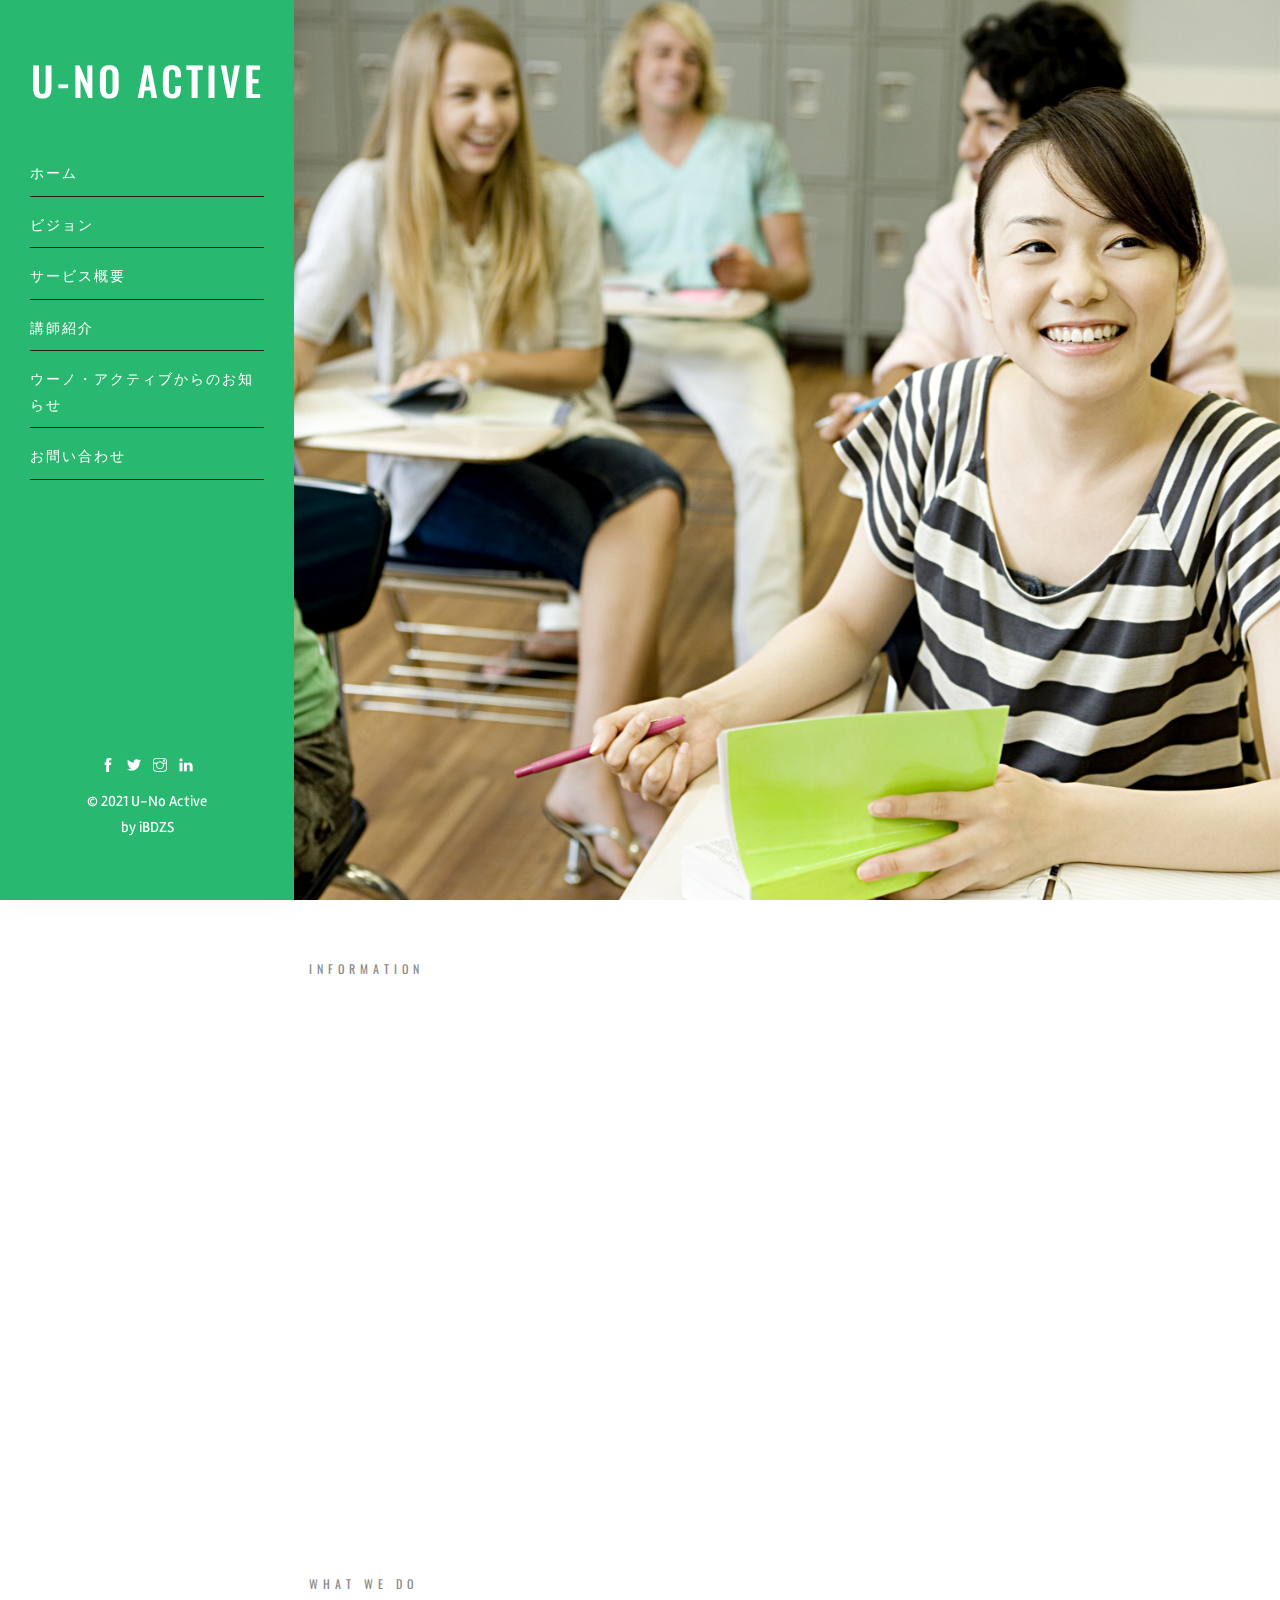
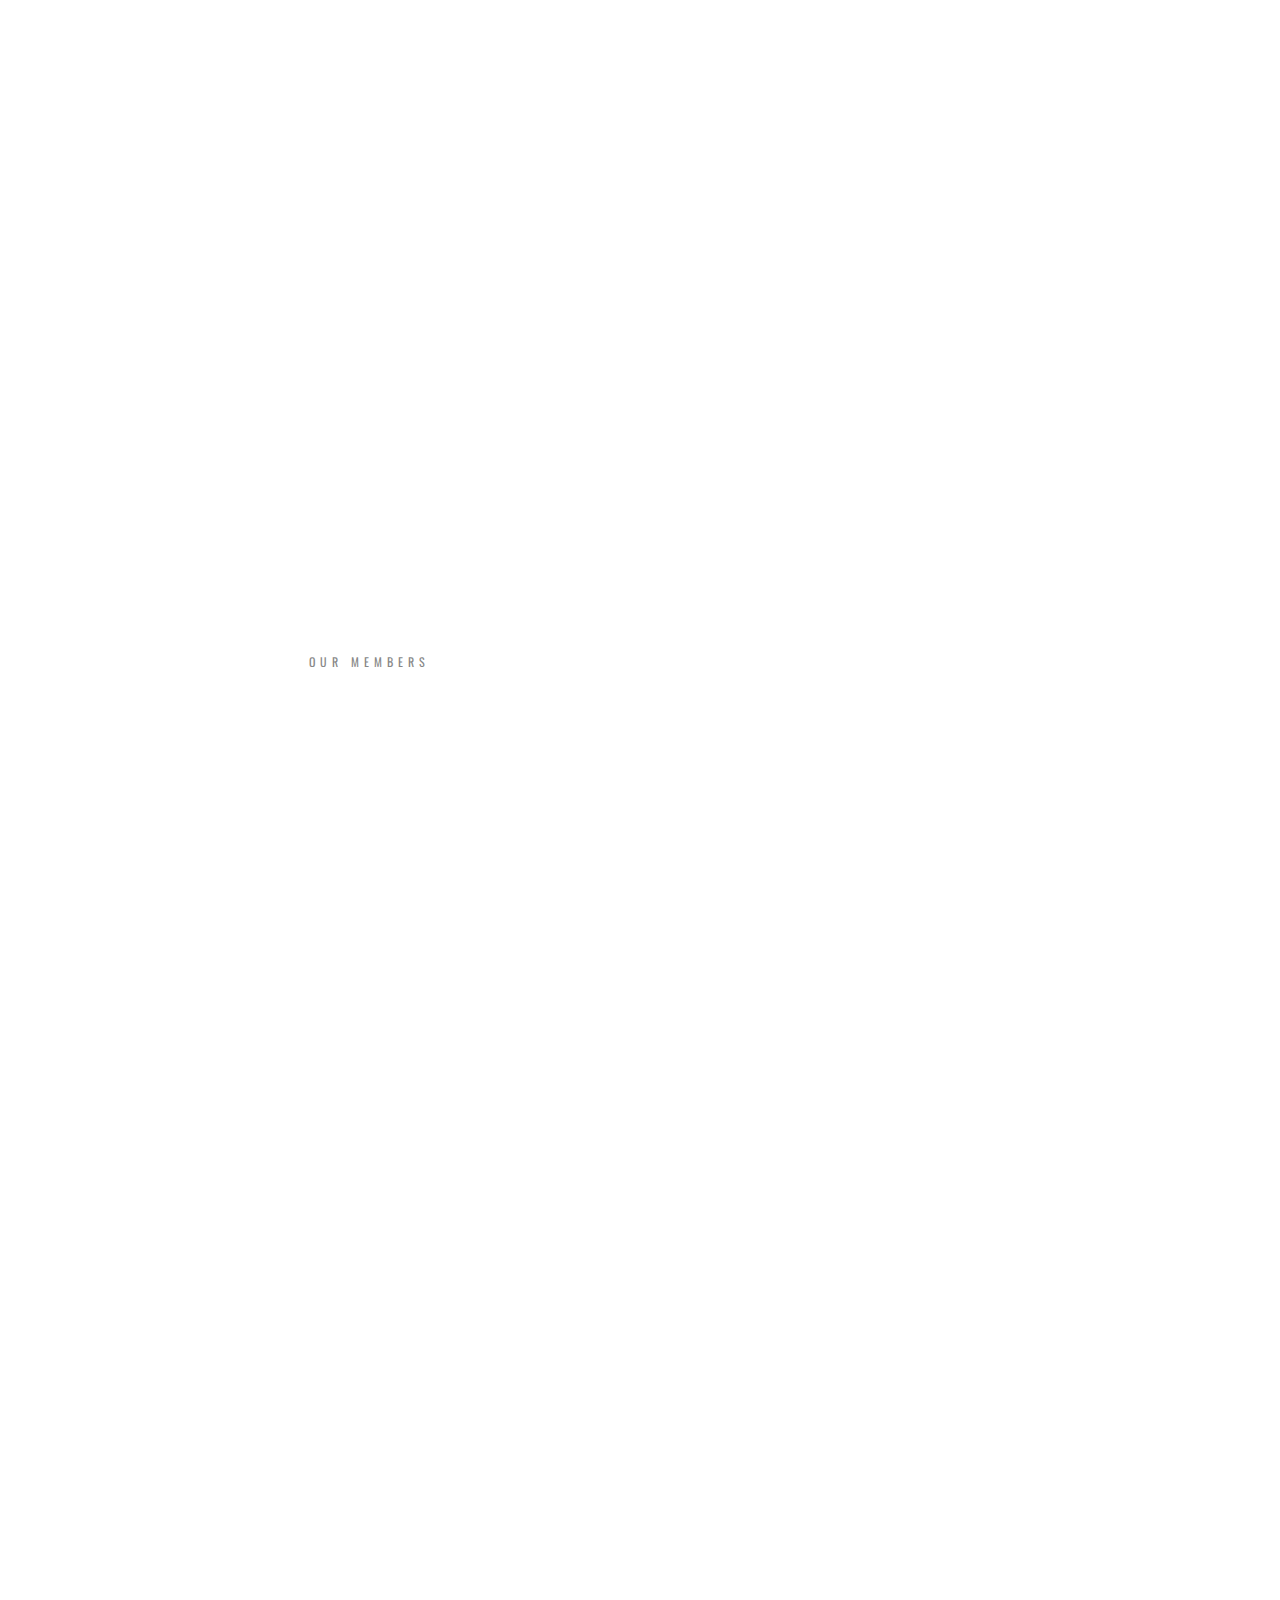
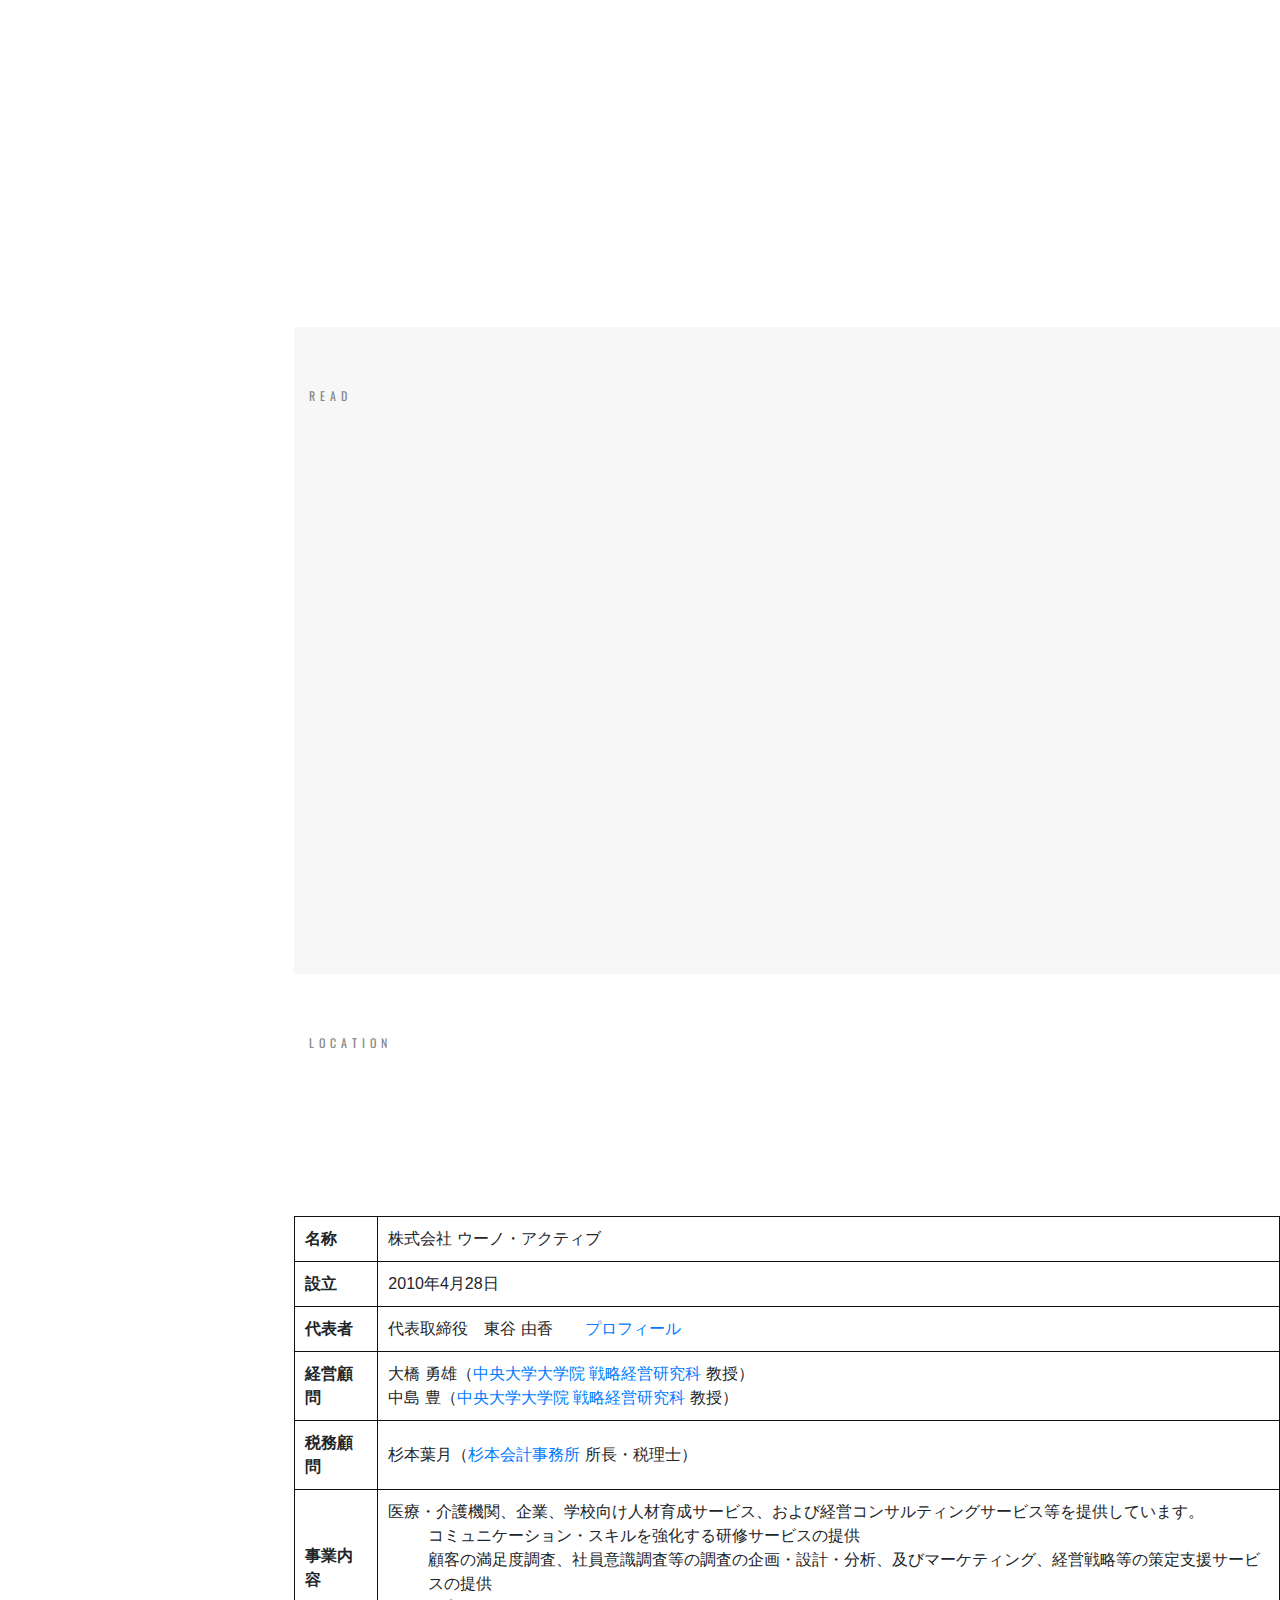
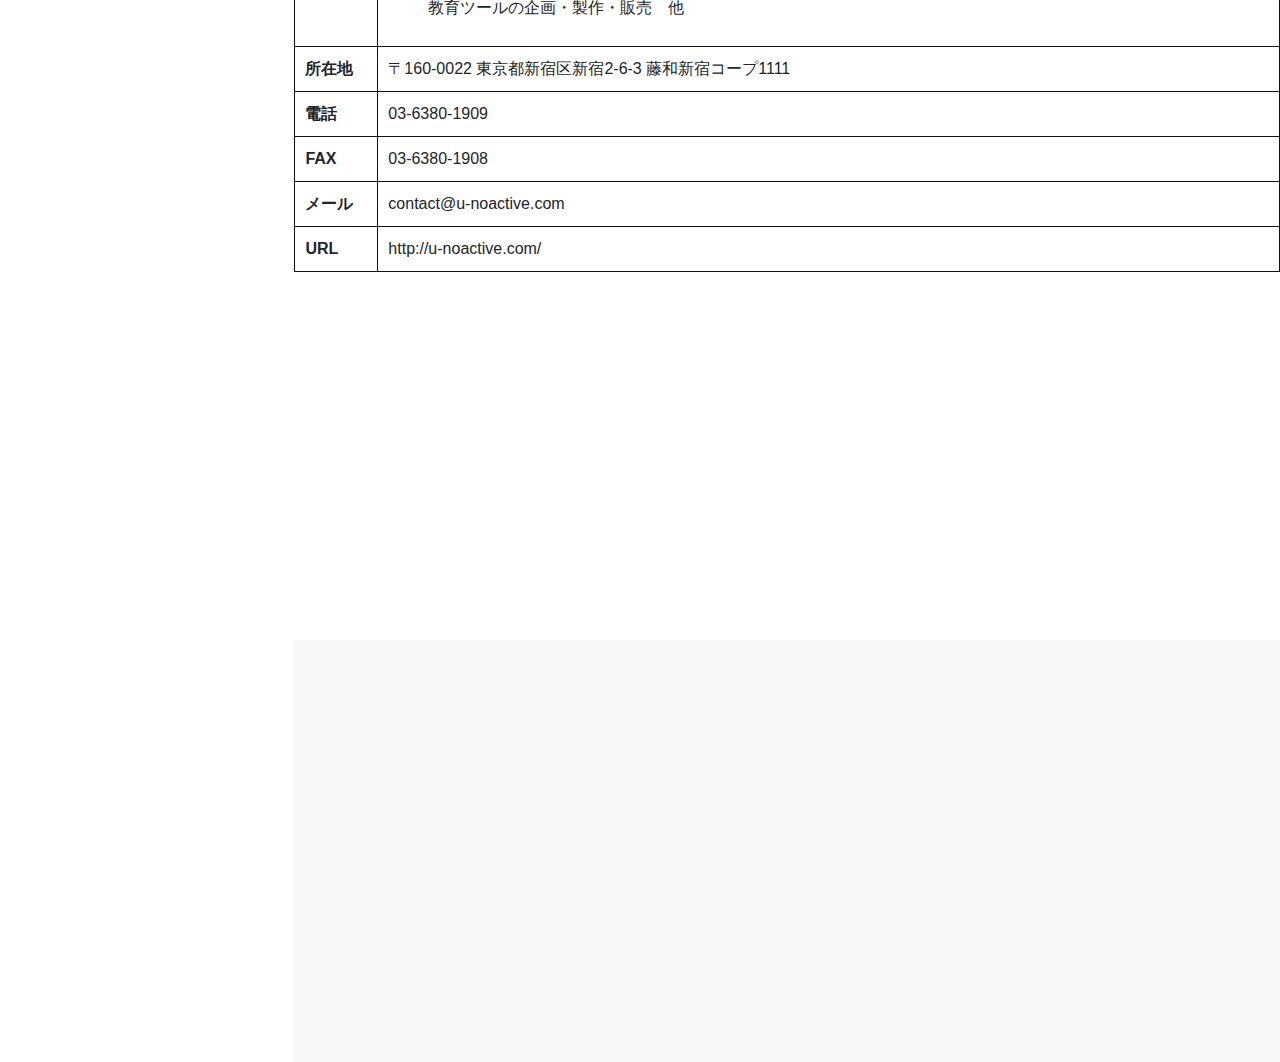
==== index.html @ e78c3217 "Add files via upload" ====
<!DOCTYPE HTML>
<html lang="en">
<head>
    <meta charset="utf-8">
    <meta http-equiv="X-UA-Compatible" content="IE=edge">
    <title>講師紹介 | 医療・企業・教育機関向け人材育成サービスの株式会社ウーノ・アクティブ</title>
    <meta name="viewport" content="width=device-width, initial-scale=1">
    <link rel="icon" type="image/png" href="images/favicon.png" />
    <link rel="stylesheet" href="css/animate.css">
    <link rel="stylesheet" href="css/et-lineicons.css">
    <link rel="stylesheet" href="css/themify-icons.css">
    <link rel="stylesheet" href="css/bootstrap.css">
    <link rel="stylesheet" href="css/flexslider.css">
    <link rel="stylesheet" href="css/style.css">
    <!-- FOR IE9 below -->
    <!--[if lt IE 9]>
        <script src="js/respond.min.js"></script>
    <![endif]-->
</head>
<body data-spy="scroll" data-target=".navbar" data-offset="50">
    <div id="addo-page"> <a href="#" class="js-addo-nav-toggle addo-nav-toggle"><i></i></a>
        <!-- Sidebar Section -->
        <aside id="addo-aside">
            <!-- Logo -->
            <div id="addo-logo"> <a href="index.html">u-no Active</a> </div>
            <!-- Menu -->
            <nav id="addo-main-menu">
                <ul>
                    <li><a href="index.html#home">ホーム</a></li>
                    <li><a href="index.html#about">ビジョン</a></li>
                    <li><a href="index.html#services">サービス概要</a></li>
                    <li><a href="index.html#portfolio">講師紹介</a></li>
                    <li><a href="index.html#news">ウーノ・アクティブからのお知らせ</a></li>
                    <li><a href="index.html#contact">お問い合わせ</a></li>
                </ul>
            </nav>
            <!-- Sidebar Footer -->
            <div class="addo-footer">
                <ul>
                    <li><a href="#"><i class="ti-facebook font-14px white-icon"></i></a></li>
                    <li><a href="#"><i class="ti-twitter-alt font-14px white-icon"></i></a></li>
                    <li><a href="#"><i class="ti-instagram font-14px white-icon"></i></a></li>
                    <li><a href="#"><i class="ti-linkedin font-14px white-icon"></i></a></li>
                </ul>
                <p>© 2021 U-No Active <br>
                    by <a href="https://www.linkedin.com/public-profile/in/dorjzodovsuren-batjargal-1896b9119?challengeId=AQGa3EPOLdIQHwAAAXcfCAw1GouLRplhUvGx4F1LhDcOvE8rEhbNYnyXRfAMxB498W0d1A0mz9UwoA88K5bHdw-iMdQUKXhR9Q&submissionId=1bf75880-40e5-5b16-a4de-5b5e9f4e7c68">iBDZS</a>
                </p>
            </div>
        </aside>
        <!-- Main Section -->
        <div id="addo-main">
            <!-- Home Section -->
            <div id="home" class="section">
                <div class="addo-hero js-fullheight">
                    <!-- Slider -->
                    <div class="flexslider js-fullheight">
                        <ul class="slides">
                            <li style="background-image: url(images/background2.jpg);">
                                <div class="overlay"></div>
                                <div class="container-fluid">
                                    <div class="row">
                                        <div class="col-md-12 js-fullheight slider-text">
                                            <div class="slider-text-inner">
                                                <div class="desc">
                                                    <!-- <div class="image_wrap"> <img src="images/adam.jpg" alt=""> </div> -->
                                                    <h1><b style="color:#f0a755";>ウーノ・アクティブが選ばれる</b><b style="color:#fff">３つ</b><b style="color:#f0a755";>のポイント</b></h1>
                                                    <h2 class="cd-headline clip">
                                                        <span></span>
                                                        <span class="cd-words-wrapper">
                                                          <b class="is-visible" style="color:#50d894">&nbsp;１。研修プログラム</b>
                                                          <b style="color:#50d894">&nbsp;２。リピート率１００％の実績</b>
                                                          <b style="color:#50d894">&nbsp;３。１５年以上の講師経験、現場・受講者</b>
                                                        </span>
                                                    </h2> </div>
                                                <div class="arrow bounce">
                                                    <a href="index.html#about" data-scroll-nav="1" class=""> <i class="ti-angle-double-down"></i> </a>
                                                </div>
                                            </div>
                                        </div>
                                    </div>
                                </div>
                            </li>
                        </ul>
                    </div>
                </div>
            </div>
            <!-- About Section -->
            <div id="about" class="section">
                <div class="addo-about">
                    <div class="container-fluid">
                        <div class="row">
                            <div class="col-md-12"> <span class="heading-meta">Information</span>
                                <h2 class="addo-heading animate-box" data-animate-effect="fadeInLeft">ビジョン</h2> </div>
                        </div>
                        <div class="row">
                            <div class="col-md-5"> <img src="images/vision2.JPG" class="img-fluid mb-30 animate-box" data-animate-effect="fadeInLeft" alt=""> </div>
                            <div class="col-md-7 animate-box" data-animate-effect="fadeInLeft"> <span class="heading-meta">私たちのビジョン</span>
                                <h2 class="cd-headline clip">
                                    <span>人が組織や社会と共に成長することを願って</span>
                                </h2>
                                <p>ウーノ・アクティブでは、医療・介護組織、企業、学校などにおける人・組織の価値向上のために、研修や調査を行っています。一人ひとりのちからの結集が組織を形作ります。ウーノ・アクティブでは受講者との<b style="color:#28b870";>対話</b>を大切にし、"人" の<b style="color:#28b870";>成長</b>を促し、自律した人の形成を目指します。</p>
                                <b style="color:#28b870";>"人" が組織や社会と共に成長することを願っています。</b>
                                <p>ウーノ・アクティブの"ウーノ"は<b style="color:#f6a74d";>"人がウーんとノびる"</b>ことを願って社名にしています。</p>
                                <ul class="toolbar">
                                    <br>
                                  <li><button class="btn">ポートフォリオをダウンロードする</button></li>
                                </ul>
                            </div>
                        </div>
                    </div>
                </div>
            </div>
            <!-- Services Section -->
            <div id="services" class="section">
                <div class="addo-services">
                    <div class="container-fluid">
                        <div class="row">
                            <div class="col-md-12"> <span class="heading-meta">What We Do</span>
                                <h2 class="addo-heading animate-box" data-animate-effect="fadeInLeft"><b>サービス概要</b></h2> </div>
                        </div>
                        <div class="row">
                            <div class="col-md-4">
                                <div class="addo-feature animate-box" data-animate-effect="fadeInLeft">
                                    <div class="addo-icon"> <span class="et-laptop font-35px"></span> </div>
                                    <div class="addo-text">
                                        <h3><b style="color:#28b870";>医療・介護事業</b>の方へ</h3>
                                        <p><i style="color:#28b870";>「人の信頼」</i>が重要な医療業やホスピタリティ業です。15 年に渡り人材育成研修、経営改善、調査・分析を行ってきた知恵と経験を提供し、<i style="color:#28b870";>「人財」</i>へと導きます。</p>
                                    </div>
                                    <link rel="stylesheet" href="https://stackpath.bootstrapcdn.com/bootstrap/4.1.3/css/bootstrap.min.css">

                                    <div class="d-flex justify-content-center">
                                      <button class="btn btn-default">詳しくはこちら</button>
                                    </div>
                                </div>
                            </div>
                            <div class="col-md-4">
                                <div class="addo-feature animate-box" data-animate-effect="fadeInLeft">
                                    <div class="addo-icon"> <span class="et-lightbulb font-35px"></span> </div>
                                    <div class="addo-text">
                                        <h3><b style="color:#e65c58";>企業</b>の方へ</h3>
                                        <p>企業の<i style="color:#eb342e";>「課題解決」</i>に向けて研修・講演・調査・分析を提供、受講生を通してサポートします。</p>
                                        <p>明確な知識・スキルの習得目的に基づき、受講者が<i style="color:#eb342e";>「実務で使用できる」</i>レベルへと促す研修は定評があります。</p>
                                    </div>
                                    <div class="d-flex justify-content-center">
                                        <button class="btn btn-default">詳しくはこちら</button>
                                      </div>
                                </div>
                            </div>
                            <div class="col-md-4">
                                <div class="addo-feature animate-box" data-animate-effect="fadeInLeft">
                                    <div class="addo-icon"> <span class="et-camera font-35px"></span> </div>
                                    <div class="addo-text">
                                        <h3><b style="color:#5c93db";>学校運営</b>の方へ</h3>
                                        <p>教職員間のコミュニケーションは円滑ですか？学校価値を高めるために、教職員には、教職員間の<i style="color:#2e80eb";>コミュニケーション力強化</i>やハラスメント防止のプログラムを、学生には、社会人になる前に必要なコミュニケーション力や今後の<i style="color:#2e80eb";>キャリア形成</i>のためのプログラムを提供しています。</p>
                                    </div>
                                    <div class="d-flex justify-content-center">
                                        <button class="btn btn-default">詳しくはこちら</button>
                                      </div>
                                </div>
                            </div>
                        </div>
                    </div>
                </div>
            </div>
            <!-- Portfolio Section -->
            <div id="portfolio" class="section">
                <div class="addo-projects">
                    <div class="container-fluid">
                        <div class="row">
                            <div class="col-md-12"> <span class="heading-meta">Our members</span>
                                <h2 class="addo-heading animate-box" data-animate-effect="fadeInLeft"><b>講師紹介</b></h2> </div>
                        </div>
                        <div class="row">
                            <div class="col-md-4 animate-box" data-animate-effect="fadeInLeft">
                                    <div class="project"> <img src="images/member/pic_higashitani.jpg" class="img-fluid" alt="">
                                        <div class="desc">
                                            <div class="con">
                                                <h3 style="color:#f6a74d";>Yuka Higashitani</h3> 
                                                    <span>
                                                        <p style="color:#7ecea6">大学在学中よりテレビインタビュアーを務め、卒業後は航空会社に入社、企画部、監査部に携わる。その後、経営コンサルタント会社専任講師として年間200日以上の研修を15年担当する。論理的コミュニケーションを中心に、管理者層に対するマネジメント、若手社員の意識ギャップを捕らえた部下指導方法、営業戦略指導、コンプライアンス指導などを行っている。</p>
                                                    </span> 
                                            </div>
                                        </div>
                                    </div>
                                    <b>東谷 由香</b>
                                    <p>大学在学中よりテレビインタビュアーを務め、卒業後は航空会社に入社、企画部、監査部に携わる。中央大学経済学部卒、中央大学大学院戦略経営研究科修了（ＭＢＡ）。</p>
                            </div>
                            <br>
                            <div class="col-md-4 animate-box" data-animate-effect="fadeInLeft">
                                    <div class="project"> <img src="images/member/pic_fukuda.jpg" class="img-fluid" alt="">
                                        <div class="desc">
                                                <div class="con">
                                                        <h3 style="color:#f6a74d";>Makiko Fukuda</h3> 
                                                            <span>
                                                                <p style="color:#7ecea6">玩具メーカー直営店店長・社内トレーナー兼務、フリーナレーターを経て、人材コンサルタント会社専属講師として勤務。講師として15年以上の実績を持つ。</p>
                                                            </span> 
                                                </div>
                                        </div>
                                    </div>
                                    <b>福田 牧子</b>
                                    <p>女性リーダー能力開発研修、職域拡大に伴うCDPの実践、メンター研修、コーチングを活かしたコミュニケーションスキル向上研修等を多数担当する。株式会社ザ･アール講師。東北学院大学卒。</p>
                                </a>
                            </div>
                            <div class="col-md-4 animate-box" data-animate-effect="fadeInLeft">
                                    <div class="project"> <img src="images/member/pic_otsuka.jpg" class="img-fluid" alt="">
                                        <div class="desc">
                                                <div class="con">
                                                        <h3 style="color:#f6a74d";>Mariko Otsuka</h3> 
                                                            <span>
                                                                <p style="color:#7ecea6">航空会社国際客室乗務員として約8年勤務した後、人材コンサルタント会社専属講師として勤務。講義とワークを入れた実践的指導で年間150日以上研修を担当する。覆面調査においては、調査活動の実践、現場に即した問題点の抽出・問題点解決に向けた研修などの構築・提案を行う</p>
                                                            </span> 
                                                </div>
                                        </div>
                                    </div>
                                    <b>大塚 真理子</b>
                                    <p>CDAの資格を保有、キャリアデザインフォーラムを立ち上げ、主に東海地区にてキャリア支援の活動を行う。株式会社ザ･アール講師。南山大学卒。</p>
                                </a>
                            </div>
                            <div class="col-md-4 animate-box" data-animate-effect="fadeInLeft">
                                    <div class="project"> <img src="images/member/pic_kamata.jpg" class="img-fluid" alt="">
                                        <div class="desc">
                                                <div class="con">
                                                        <h3 style="color:#f6a74d";>Manabu Kamata</h3> 
                                                            <span>
                                                                <p style="color:#7ecea6">アドベンチャー教育の指導者の育成、教育現場での実践活動の他、ビジネスカウンセラーとして、経験学習サイクルをベースとした組織の人材育成や人材開発、アドベンチャー教育の学習プログラムの開発を手がけている。また、組織を本来の健康な姿に近づけるための、組織の体質改善のサポートやチームカウンセリング、教育ファシリテーション、経験学習による人材開発、メンタルヘルス、キャリアカウンセリングなどを行う。</p>
                                                            </span> 
                                                </div>
                                        </div>
                                    </div>
                                    <b>鎌田 学</b>
                                    <p>中央大学ビジネススクール戦略経営アカデミーフェローとして、ＭＢＡプログラムのコーディネートを手がけている。中央大学大学院戦略経営研究科修了（ＭＢＡ）。</p>
                                </a>
                            </div>
                            <div class="col-md-4 animate-box" data-animate-effect="fadeInLeft">
                                    <div class="project"> <img src="images/member/pic_hirao.jpg" class="img-fluid" alt="">
                                        <div class="desc">
                                                <div class="con">
                                                        <h3 style="color:#f6a74d";>Sachiko Hirao</h3> 
                                                            <span>
                                                                <p style="color:#7ecea6">国際線客室乗務員、大手企業総務を経て、講師となる。</p>
                                                                <p style="color:#7ecea6">接客経験を活かし、コンサートホール・博物館・商業施設など、各種施設立上げにおけるサービスコンサルティングを多数実施している。（レセプショニストマニュアル作成、接客マナー研修、現場研修、フォローアップなど）</p>
                                                            </span> 
                                                </div>
                                        </div>
                                    </div>
                                    <b>平尾 佐知子</b>
                                    <p>事前のリサーチで現状を把握して問題点や改善課題を盛り込んだ、実践型の研修には定評がある。株式会社ザ・アール講師。立教大学卒。</p>
                                </a>
                            </div>
                            <div class="col-md-4 animate-box" data-animate-effect="fadeInLeft">
                                    <div class="project"> <img src="images/member/pic_kato.jpg" class="img-fluid" alt="">
                                        <div class="desc">
                                                <div class="con">
                                                        <h3 style="color:#f6a74d";>Jyunko Kato</h3> 
                                                            <span>
                                                                <p style="color:#7ecea6">語学教育会社にてマネージャー職に従事した後、人材コンサルタント会社にて講師と人材育成研究を担当する。</p>
                                                                <p style="color:#7ecea6">人材活用研究、研修研究、顧客満足調査、接遇試験プロジェクトの企画運営、外国人向けビジネスコミュニケーションeラーニングコンテンツの企画・出演、企業のCRMコンサルティング等に取り組んできた。</p>
                                                            </span> 
                                                </div>
                                        </div>
                                    </div>
                                    <b>加藤 純子</b>
                                    <p>人材活用研究、研修研究、顧客満足調査、接遇試験プロジェクトの企画運営、外国人向けビジネスコミュニケーションeラーニングコンテンツの企画・出演、企業のCRMコンサルティング等に取り組んできた。</p>
                                </a>
                            </div>
                        </div>
                    </div>
                </div>
            </div>
            <!-- News Section -->
            <div id="news" class="section">
                <div class="addo-blog">
                    <div class="container-fluid">
                        <div class="row">
                            <div class="col-md-12"> <span class="heading-meta">Read</span>
                                <h2 class="addo-heading animate-box" data-animate-effect="fadeInLeft"><b>ウーノ・アクティブからのお知らせ</b></h2> </div>
                        </div>
                        <div class="row">
                            <div class="col-md-4 col-sm-4">
                                <div class="blog-entry animate-box" data-animate-effect="fadeInLeft">
                                    <a href="#" class="blog-img"><img src="images/news_logo.jpg" class="img-fluid" alt=""></a>
                                    <div class="desc"> <span><b><a href="#">2014.01.01</a></b></span>
                                        <h3><a href="post.html">お知らせ</a></h3>
                                        <p>みなさま本年もどうぞよろしくお願いいたします。</p>
                                    </div>
                                </div>
                            </div>
                            <div class="col-md-4 col-sm-4">
                                <div class="blog-entry animate-box" data-animate-effect="fadeInLeft">
                                    <a href="#" class="blog-img"><img src="images/news_logo.jpg" class="img-fluid" alt=""></a>
                                    <div class="desc"> <span> <b><a href="#">2014.6.18</a></b></span>
                                        <h3><a href="post.html">お知らせ</a></h3>
                                        <p>モンゴルでセミナーを開催しました。ウランバートル市役所観光課と共催でセミナーを開催（6月10日、11日）。参加者は市役所、区役所職員、サービス業の管理者で、今回のプレゼンは従来にないユニークなものと参加者も多く大変好評でした。</p>
                                    </div>
                                </div>
                            </div>
                            <div class="col-md-4 col-sm-4">
                                <div class="blog-entry animate-box" data-animate-effect="fadeInLeft">
                                    <a href="#" class="blog-img"><img src="images/h_logo.gif" class="img-fluid" alt=""></a>
                                    <div class="desc"> <span> <b><a href="#"></a></b></span>
                                        <h3><a href="post.html">お知らせ</a></h3>
                                        <b style="color:#28b870";>COMING SOON</b>
                                    </div>
                                </div>
                            </div>
                        </div>
                    </div>
                </div>
            </div>
            <!-- Contact Section -->
            <div id="contact" class="section">
                <div class="addo-contact">
                    <div class="container-fluid">
                        <div class="row">
                            <div class="col-md-12"> <span class="heading-meta">Location</span>
                                <h2 class="addo-heading animate-box" data-animate-effect="fadeInLeft"><b>お問い合わせ</b></h2> </div>
                        </div>
                        <div class="row">
                            <!-- Contact Info -->
                            <div class="col-md-6 mb-30 animate-box" data-animate-effect="fadeInLeft">
                                <p><b style="color:#28b870";>U-NO ACTIVE INC.</b>
                                    <br />お気軽にご連絡ください.</p>
                            </div>

                            <!-- Company Overview-->
                                    <div id="contents">
                                    <table id="tableProfile">
                                    <tr>
                                        <th>名称</th>
                                        <td>株式会社 ウーノ・アクティブ</td>
                                    </tr>
                                    <tr>
                                        <th>設立</th>
                                        <td>2010年4月28日</td>
                                    </tr>
                                    <tr>
                                        <th>代表者</th>
                                        <td>代表取締役　東谷 由香　　<a href="index.html#portfolio">プロフィール</a></td>
                                    </tr>
                                    <tr>
                                        <th>経営顧問</th>
                                        <td>大橋 勇雄（<a href="http://c-faculty.chuo-u.ac.jp/~wlb/index.html" target="_blank">中央大学大学院 戦略経営研究科</a> 教授）<br />
                                            中島 豊（<a href="http://c-faculty.chuo-u.ac.jp/~wlb/index.html" target="_blank">中央大学大学院 戦略経営研究科</a> 教授）
                                        </td>
                                    </tr>
                                    <tr>
                                        <th>税務顧問</th>
                                        <td>杉本葉月（<a href="http://www.sugimoto-kaikei.jp/index.html" target="_blank">杉本会計事務所</a> 所長・税理士）</td>
                                    </tr>
                                    <tr>
                                        <th>事業内容</th>
                                        <td>
                                            医療・介護機関、企業、学校向け人材育成サービス、および経営コンサルティングサービス等を提供しています。
                                            <ul>
                                                <li>コミュニケーション・スキルを強化する研修サービスの提供</li>
                                                <li>顧客の満足度調査、社員意識調査等の調査の企画・設計・分析、及びマーケティング、経営戦略等の策定支援サービスの提供</li>
                                                <li>教育ツールの企画・製作・販売　他</li>
                                            </ul>
                                        </td>
                                    </tr>
                                    <tr>
                                        <th>所在地</th>
                                        <td>〒160-0022 東京都新宿区新宿2-6-3 藤和新宿コープ1111</td>
                                    </tr>
                                    <tr>
                                        <th>電話</th>
                                        <td>03-6380-1909</td>
                                    </tr>
                                    <tr>
                                        <th>FAX</th>
                                        <td>03-6380-1908</td>
                                    </tr>
                                    <tr>
                                        <th>メール</th>
                                        <td>contact@u-noactive.com</td>
                                    </tr>
                                    <tr>
                                        <th>URL</th>
                                        <td>http://u-noactive.com/</td>
                                    </tr>
                                    </table>
                            </div>
                            <p>     </p>
                            <!-- Contact Form -->
                            <div class="col-md-6 animate-box" data-animate-effect="fadeInLeft">
                                <p><b>GET IN TOUCH</b></p>
                                <form method="post" class="row">
                                    <div class="col-sm-6">
                                        <div class="form-group">
                                            <input type="text" class="form-control" placeholder="Name" required> </div>
                                    </div>
                                    <div class="col-sm-6">
                                        <div class="form-group">
                                            <input type="text" class="form-control" placeholder="Email"> </div>
                                    </div>
                                    <div class="col-sm-12">
                                        <div class="form-group">
                                            <textarea name="message" id="message" cols="30" rows="5" class="form-control" placeholder="Message"></textarea>
                                        </div>
                                    </div>
                                    <div class="col-sm-12">
                                        <div class="form-group">
                                           <button class="btn" type="submit">Say Hello!</button>
                                        </div>
                                    </div>
                                </form>
                            </div>
                        </div>
                    </div>
                </div>
            </div>
            <!-- Footer -->
            <div id="addo-footer2" class="section">
                <div class="addo-narrow-content">
                    <div class="row">
                        <div class="col-md-4 animate-box fadeInLeft animated" data-animate-effect="fadeInLeft">
                            <p class="addo-lead" style="color:#28b870";>© 2021 U-no Active Inc.</p>
                        </div>
                        <div class="col-md-4 animate-box fadeInLeft animated" data-animate-effect="fadeInLeft">
                            <h2 class="text-center" style="color:#28b870";>U-NO ACTIVE<br /><br>
                                <p style="color:#0f0f0f";>by</p>
                                <span><a href="https://www.linkedin.com/public-profile/in/dorjzodovsuren-batjargal-1896b9119?challengeId=AQGa3EPOLdIQHwAAAXcfCAw1GouLRplhUvGx4F1LhDcOvE8rEhbNYnyXRfAMxB498W0d1A0mz9UwoA88K5bHdw-iMdQUKXhR9Q&submissionId=1bf75880-40e5-5b16-a4de-5b5e9f4e7c68">iBDZS</a>
                                </span>
                            </h2> 
                        </div>
                        <div class="col-md-4 animate-box fadeInLeft animated" data-animate-effect="fadeInLeft">
                            <ul class="social-network">
                                <li><a href="#"><i class="ti-facebook font-14px black-icon"></i></a></li>
                                <li><a href="#"><i class="ti-twitter-alt font-14px black-icon"></i></a></li>
                                <li><a href="#"><i class="ti-instagram font-14px black-icon"></i></a></li>
                                <li><a href="#"><i class="ti-linkedin font-14px black-icon"></i></a></li>
                            </ul>
                        </div>
                    </div>
                </div>
            </div>
        </div>
    </div>
    <!-- Js -->
    <script src="js/jquery.min.js"></script>
    <script src="js/modernizr-2.6.2.min.js"></script>
    <script src="js/jquery.easing.1.3.js"></script>
    <script src="js/bootstrap.min.js"></script>
    <script src="js/jquery.waypoints.min.js"></script>
    <script src="js/jquery.flexslider-min.js"></script>
    <script src="js/animated.headline.js"></script>
    <script src="js/sticky-kit.min.js"></script>
    <script src="js/main.js"></script>
</body>
</html>
---- css/themify-icons.css ----
@font-face {
	font-family: 'themify';
	src:url('../fonts/themify.eot');
	src:url('../fonts/themify.eot?#iefix') format('embedded-opentype'),
		url('../fonts/themify.woff') format('woff'),
		url('../fonts/themify.ttf') format('truetype'),
		url('../fonts/themify.svg') format('svg');
	font-weight: normal;
	font-style: normal;
}

[class^="ti-"], [class*=" ti-"] {
	font-family: 'themify';
	speak: none;
	font-style: normal;
	font-weight: normal;
	font-variant: normal;
	text-transform: none;
	line-height: 1;

	/* Better Font Rendering =========== */
	-webkit-font-smoothing: antialiased;
	-moz-osx-font-smoothing: grayscale;
}

.ti-wand:before {
	content: "\e600";
}
.ti-volume:before {
	content: "\e601";
}
.ti-user:before {
	content: "\e602";
}
.ti-unlock:before {
	content: "\e603";
}
.ti-unlink:before {
	content: "\e604";
}
.ti-trash:before {
	content: "\e605";
}
.ti-thought:before {
	content: "\e606";
}
.ti-target:before {
	content: "\e607";
}
.ti-tag:before {
	content: "\e608";
}
.ti-tablet:before {
	content: "\e609";
}
.ti-star:before {
	content: "\e60a";
}
.ti-spray:before {
	content: "\e60b";
}
.ti-signal:before {
	content: "\e60c";
}
.ti-shopping-cart:before {
	content: "\e60d";
}
.ti-shopping-cart-full:before {
	content: "\e60e";
}
.ti-settings:before {
	content: "\e60f";
}
.ti-search:before {
	content: "\e610";
}
.ti-zoom-in:before {
	content: "\e611";
}
.ti-zoom-out:before {
	content: "\e612";
}
.ti-cut:before {
	content: "\e613";
}
.ti-ruler:before {
	content: "\e614";
}
.ti-ruler-pencil:before {
	content: "\e615";
}
.ti-ruler-alt:before {
	content: "\e616";
}
.ti-bookmark:before {
	content: "\e617";
}
.ti-bookmark-alt:before {
	content: "\e618";
}
.ti-reload:before {
	content: "\e619";
}
.ti-plus:before {
	content: "\e61a";
}
.ti-pin:before {
	content: "\e61b";
}
.ti-pencil:before {
	content: "\e61c";
}
.ti-pencil-alt:before {
	content: "\e61d";
}
.ti-paint-roller:before {
	content: "\e61e";
}
.ti-paint-bucket:before {
	content: "\e61f";
}
.ti-na:before {
	content: "\e620";
}
.ti-mobile:before {
	content: "\e621";
}
.ti-minus:before {
	content: "\e622";
}
.ti-medall:before {
	content: "\e623";
}
.ti-medall-alt:before {
	content: "\e624";
}
.ti-marker:before {
	content: "\e625";
}
.ti-marker-alt:before {
	content: "\e626";
}
.ti-arrow-up:before {
	content: "\e627";
}
.ti-arrow-right:before {
	content: "\e628";
}
.ti-arrow-left:before {
	content: "\e629";
}
.ti-arrow-down:before {
	content: "\e62a";
}
.ti-lock:before {
	content: "\e62b";
}
.ti-location-arrow:before {
	content: "\e62c";
}
.ti-link:before {
	content: "\e62d";
}
.ti-layout:before {
	content: "\e62e";
}
.ti-layers:before {
	content: "\e62f";
}
.ti-layers-alt:before {
	content: "\e630";
}
.ti-key:before {
	content: "\e631";
}
.ti-import:before {
	content: "\e632";
}
.ti-image:before {
	content: "\e633";
}
.ti-heart:before {
	content: "\e634";
}
.ti-heart-broken:before {
	content: "\e635";
}
.ti-hand-stop:before {
	content: "\e636";
}
.ti-hand-open:before {
	content: "\e637";
}
.ti-hand-drag:before {
	content: "\e638";
}
.ti-folder:before {
	content: "\e639";
}
.ti-flag:before {
	content: "\e63a";
}
.ti-flag-alt:before {
	content: "\e63b";
}
.ti-flag-alt-2:before {
	content: "\e63c";
}
.ti-eye:before {
	content: "\e63d";
}
.ti-export:before {
	content: "\e63e";
}
.ti-exchange-vertical:before {
	content: "\e63f";
}
.ti-desktop:before {
	content: "\e640";
}
.ti-cup:before {
	content: "\e641";
}
.ti-crown:before {
	content: "\e642";
}
.ti-comments:before {
	content: "\e643";
}
.ti-comment:before {
	content: "\e644";
}
.ti-comment-alt:before {
	content: "\e645";
}
.ti-close:before {
	content: "\e646";
}
.ti-clip:before {
	content: "\e647";
}
.ti-angle-up:before {
	content: "\e648";
}
.ti-angle-right:before {
	content: "\e649";
}
.ti-angle-left:before {
	content: "\e64a";
}
.ti-angle-down:before {
	content: "\e64b";
}
.ti-check:before {
	content: "\e64c";
}
.ti-check-box:before {
	content: "\e64d";
}
.ti-camera:before {
	content: "\e64e";
}
.ti-announcement:before {
	content: "\e64f";
}
.ti-brush:before {
	content: "\e650";
}
.ti-briefcase:before {
	content: "\e651";
}
.ti-bolt:before {
	content: "\e652";
}
.ti-bolt-alt:before {
	content: "\e653";
}
.ti-blackboard:before {
	content: "\e654";
}
.ti-bag:before {
	content: "\e655";
}
.ti-move:before {
	content: "\e656";
}
.ti-arrows-vertical:before {
	content: "\e657";
}
.ti-arrows-horizontal:before {
	content: "\e658";
}
.ti-fullscreen:before {
	content: "\e659";
}
.ti-arrow-top-right:before {
	content: "\e65a";
}
.ti-arrow-top-left:before {
	content: "\e65b";
}
.ti-arrow-circle-up:before {
	content: "\e65c";
}
.ti-arrow-circle-right:before {
	content: "\e65d";
}
.ti-arrow-circle-left:before {
	content: "\e65e";
}
.ti-arrow-circle-down:before {
	content: "\e65f";
}
.ti-angle-double-up:before {
	content: "\e660";
}
.ti-angle-double-right:before {
	content: "\e661";
}
.ti-angle-double-left:before {
	content: "\e662";
}
.ti-angle-double-down:before {
	content: "\e663";
}
.ti-zip:before {
	content: "\e664";
}
.ti-world:before {
	content: "\e665";
}
.ti-wheelchair:before {
	content: "\e666";
}
.ti-view-list:before {
	content: "\e667";
}
.ti-view-list-alt:before {
	content: "\e668";
}
.ti-view-grid:before {
	content: "\e669";
}
.ti-uppercase:before {
	content: "\e66a";
}
.ti-upload:before {
	content: "\e66b";
}
.ti-underline:before {
	content: "\e66c";
}
.ti-truck:before {
	content: "\e66d";
}
.ti-timer:before {
	content: "\e66e";
}
.ti-ticket:before {
	content: "\e66f";
}
.ti-thumb-up:before {
	content: "\e670";
}
.ti-thumb-down:before {
	content: "\e671";
}
.ti-text:before {
	content: "\e672";
}
.ti-stats-up:before {
	content: "\e673";
}
.ti-stats-down:before {
	content: "\e674";
}
.ti-split-v:before {
	content: "\e675";
}
.ti-split-h:before {
	content: "\e676";
}
.ti-smallcap:before {
	content: "\e677";
}
.ti-shine:before {
	content: "\e678";
}
.ti-shift-right:before {
	content: "\e679";
}
.ti-shift-left:before {
	content: "\e67a";
}
.ti-shield:before {
	content: "\e67b";
}
.ti-notepad:before {
	content: "\e67c";
}
.ti-server:before {
	content: "\e67d";
}
.ti-quote-right:before {
	content: "\e67e";
}
.ti-quote-left:before {
	content: "\e67f";
}
.ti-pulse:before {
	content: "\e680";
}
.ti-printer:before {
	content: "\e681";
}
.ti-power-off:before {
	content: "\e682";
}
.ti-plug:before {
	content: "\e683";
}
.ti-pie-chart:before {
	content: "\e684";
}
.ti-paragraph:before {
	content: "\e685";
}
.ti-panel:before {
	content: "\e686";
}
.ti-package:before {
	content: "\e687";
}
.ti-music:before {
	content: "\e688";
}
.ti-music-alt:before {
	content: "\e689";
}
.ti-mouse:before {
	content: "\e68a";
}
.ti-mouse-alt:before {
	content: "\e68b";
}
.ti-money:before {
	content: "\e68c";
}
.ti-microphone:before {
	content: "\e68d";
}
.ti-menu:before {
	content: "\e68e";
}
.ti-menu-alt:before {
	content: "\e68f";
}
.ti-map:before {
	content: "\e690";
}
.ti-map-alt:before {
	content: "\e691";
}
.ti-loop:before {
	content: "\e692";
}
.ti-location-pin:before {
	content: "\e693";
}
.ti-list:before {
	content: "\e694";
}
.ti-light-bulb:before {
	content: "\e695";
}
.ti-Italic:before {
	content: "\e696";
}
.ti-info:before {
	content: "\e697";
}
.ti-infinite:before {
	content: "\e698";
}
.ti-id-badge:before {
	content: "\e699";
}
.ti-hummer:before {
	content: "\e69a";
}
.ti-home:before {
	content: "\e69b";
}
.ti-help:before {
	content: "\e69c";
}
.ti-headphone:before {
	content: "\e69d";
}
.ti-harddrives:before {
	content: "\e69e";
}
.ti-harddrive:before {
	content: "\e69f";
}
.ti-gift:before {
	content: "\e6a0";
}
.ti-game:before {
	content: "\e6a1";
}
.ti-filter:before {
	content: "\e6a2";
}
.ti-files:before {
	content: "\e6a3";
}
.ti-file:before {
	content: "\e6a4";
}
.ti-eraser:before {
	content: "\e6a5";
}
.ti-envelope:before {
	content: "\e6a6";
}
.ti-download:before {
	content: "\e6a7";
}
.ti-direction:before {
	content: "\e6a8";
}
.ti-direction-alt:before {
	content: "\e6a9";
}
.ti-dashboard:before {
	content: "\e6aa";
}
.ti-control-stop:before {
	content: "\e6ab";
}
.ti-control-shuffle:before {
	content: "\e6ac";
}
.ti-control-play:before {
	content: "\e6ad";
}
.ti-control-pause:before {
	content: "\e6ae";
}
.ti-control-forward:before {
	content: "\e6af";
}
.ti-control-backward:before {
	content: "\e6b0";
}
.ti-cloud:before {
	content: "\e6b1";
}
.ti-cloud-up:before {
	content: "\e6b2";
}
.ti-cloud-down:before {
	content: "\e6b3";
}
.ti-clipboard:before {
	content: "\e6b4";
}
.ti-car:before {
	content: "\e6b5";
}
.ti-calendar:before {
	content: "\e6b6";
}
.ti-book:before {
	content: "\e6b7";
}
.ti-bell:before {
	content: "\e6b8";
}
.ti-basketball:before {
	content: "\e6b9";
}
.ti-bar-chart:before {
	content: "\e6ba";
}
.ti-bar-chart-alt:before {
	content: "\e6bb";
}
.ti-back-right:before {
	content: "\e6bc";
}
.ti-back-left:before {
	content: "\e6bd";
}
.ti-arrows-corner:before {
	content: "\e6be";
}
.ti-archive:before {
	content: "\e6bf";
}
.ti-anchor:before {
	content: "\e6c0";
}
.ti-align-right:before {
	content: "\e6c1";
}
.ti-align-left:before {
	content: "\e6c2";
}
.ti-align-justify:before {
	content: "\e6c3";
}
.ti-align-center:before {
	content: "\e6c4";
}
.ti-alert:before {
	content: "\e6c5";
}
.ti-alarm-clock:before {
	content: "\e6c6";
}
.ti-agenda:before {
	content: "\e6c7";
}
.ti-write:before {
	content: "\e6c8";
}
.ti-window:before {
	content: "\e6c9";
}
.ti-widgetized:before {
	content: "\e6ca";
}
.ti-widget:before {
	content: "\e6cb";
}
.ti-widget-alt:before {
	content: "\e6cc";
}
.ti-wallet:before {
	content: "\e6cd";
}
.ti-video-clapper:before {
	content: "\e6ce";
}
.ti-video-camera:before {
	content: "\e6cf";
}
.ti-vector:before {
	content: "\e6d0";
}
.ti-themify-logo:before {
	content: "\e6d1";
}
.ti-themify-favicon:before {
	content: "\e6d2";
}
.ti-themify-favicon-alt:before {
	content: "\e6d3";
}
.ti-support:before {
	content: "\e6d4";
}
.ti-stamp:before {
	content: "\e6d5";
}
.ti-split-v-alt:before {
	content: "\e6d6";
}
.ti-slice:before {
	content: "\e6d7";
}
.ti-shortcode:before {
	content: "\e6d8";
}
.ti-shift-right-alt:before {
	content: "\e6d9";
}
.ti-shift-left-alt:before {
	content: "\e6da";
}
.ti-ruler-alt-2:before {
	content: "\e6db";
}
.ti-receipt:before {
	content: "\e6dc";
}
.ti-pin2:before {
	content: "\e6dd";
}
.ti-pin-alt:before {
	content: "\e6de";
}
.ti-pencil-alt2:before {
	content: "\e6df";
}
.ti-palette:before {
	content: "\e6e0";
}
.ti-more:before {
	content: "\e6e1";
}
.ti-more-alt:before {
	content: "\e6e2";
}
.ti-microphone-alt:before {
	content: "\e6e3";
}
.ti-magnet:before {
	content: "\e6e4";
}
.ti-line-double:before {
	content: "\e6e5";
}
.ti-line-dotted:before {
	content: "\e6e6";
}
.ti-line-dashed:before {
	content: "\e6e7";
}
.ti-layout-width-full:before {
	content: "\e6e8";
}
.ti-layout-width-default:before {
	content: "\e6e9";
}
.ti-layout-width-default-alt:before {
	content: "\e6ea";
}
.ti-layout-tab:before {
	content: "\e6eb";
}
.ti-layout-tab-window:before {
	content: "\e6ec";
}
.ti-layout-tab-v:before {
	content: "\e6ed";
}
.ti-layout-tab-min:before {
	content: "\e6ee";
}
.ti-layout-slider:before {
	content: "\e6ef";
}
.ti-layout-slider-alt:before {
	content: "\e6f0";
}
.ti-layout-sidebar-right:before {
	content: "\e6f1";
}
.ti-layout-sidebar-none:before {
	content: "\e6f2";
}
.ti-layout-sidebar-left:before {
	content: "\e6f3";
}
.ti-layout-placeholder:before {
	content: "\e6f4";
}
.ti-layout-menu:before {
	content: "\e6f5";
}
.ti-layout-menu-v:before {
	content: "\e6f6";
}
.ti-layout-menu-separated:before {
	content: "\e6f7";
}
.ti-layout-menu-full:before {
	content: "\e6f8";
}
.ti-layout-media-right-alt:before {
	content: "\e6f9";
}
.ti-layout-media-right:before {
	content: "\e6fa";
}
.ti-layout-media-overlay:before {
	content: "\e6fb";
}
.ti-layout-media-overlay-alt:before {
	content: "\e6fc";
}
.ti-layout-media-overlay-alt-2:before {
	content: "\e6fd";
}
.ti-layout-media-left-alt:before {
	content: "\e6fe";
}
.ti-layout-media-left:before {
	content: "\e6ff";
}
.ti-layout-media-center-alt:before {
	content: "\e700";
}
.ti-layout-media-center:before {
	content: "\e701";
}
.ti-layout-list-thumb:before {
	content: "\e702";
}
.ti-layout-list-thumb-alt:before {
	content: "\e703";
}
.ti-layout-list-post:before {
	content: "\e704";
}
.ti-layout-list-large-image:before {
	content: "\e705";
}
.ti-layout-line-solid:before {
	content: "\e706";
}
.ti-layout-grid4:before {
	content: "\e707";
}
.ti-layout-grid3:before {
	content: "\e708";
}
.ti-layout-grid2:before {
	content: "\e709";
}
.ti-layout-grid2-thumb:before {
	content: "\e70a";
}
.ti-layout-cta-right:before {
	content: "\e70b";
}
.ti-layout-cta-left:before {
	content: "\e70c";
}
.ti-layout-cta-center:before {
	content: "\e70d";
}
.ti-layout-cta-btn-right:before {
	content: "\e70e";
}
.ti-layout-cta-btn-left:before {
	content: "\e70f";
}
.ti-layout-column4:before {
	content: "\e710";
}
.ti-layout-column3:before {
	content: "\e711";
}
.ti-layout-column2:before {
	content: "\e712";
}
.ti-layout-accordion-separated:before {
	content: "\e713";
}
.ti-layout-accordion-merged:before {
	content: "\e714";
}
.ti-layout-accordion-list:before {
	content: "\e715";
}
.ti-ink-pen:before {
	content: "\e716";
}
.ti-info-alt:before {
	content: "\e717";
}
.ti-help-alt:before {
	content: "\e718";
}
.ti-headphone-alt:before {
	content: "\e719";
}
.ti-hand-point-up:before {
	content: "\e71a";
}
.ti-hand-point-right:before {
	content: "\e71b";
}
.ti-hand-point-left:before {
	content: "\e71c";
}
.ti-hand-point-down:before {
	content: "\e71d";
}
.ti-gallery:before {
	content: "\e71e";
}
.ti-face-smile:before {
	content: "\e71f";
}
.ti-face-sad:before {
	content: "\e720";
}
.ti-credit-card:before {
	content: "\e721";
}
.ti-control-skip-forward:before {
	content: "\e722";
}
.ti-control-skip-backward:before {
	content: "\e723";
}
.ti-control-record:before {
	content: "\e724";
}
.ti-control-eject:before {
	content: "\e725";
}
.ti-comments-smiley:before {
	content: "\e726";
}
.ti-brush-alt:before {
	content: "\e727";
}
.ti-youtube:before {
	content: "\e728";
}
.ti-vimeo:before {
	content: "\e729";
}
.ti-twitter:before {
	content: "\e72a";
}
.ti-time:before {
	content: "\e72b";
}
.ti-tumblr:before {
	content: "\e72c";
}
.ti-skype:before {
	content: "\e72d";
}
.ti-share:before {
	content: "\e72e";
}
.ti-share-alt:before {
	content: "\e72f";
}
.ti-rocket:before {
	content: "\e730";
}
.ti-pinterest:before {
	content: "\e731";
}
.ti-new-window:before {
	content: "\e732";
}
.ti-microsoft:before {
	content: "\e733";
}
.ti-list-ol:before {
	content: "\e734";
}
.ti-linkedin:before {
	content: "\e735";
}
.ti-layout-sidebar-2:before {
	content: "\e736";
}
.ti-layout-grid4-alt:before {
	content: "\e737";
}
.ti-layout-grid3-alt:before {
	content: "\e738";
}
.ti-layout-grid2-alt:before {
	content: "\e739";
}
.ti-layout-column4-alt:before {
	content: "\e73a";
}
.ti-layout-column3-alt:before {
	content: "\e73b";
}
.ti-layout-column2-alt:before {
	content: "\e73c";
}
.ti-instagram:before {
	content: "\e73d";
}
.ti-google:before {
	content: "\e73e";
}
.ti-github:before {
	content: "\e73f";
}
.ti-flickr:before {
	content: "\e740";
}
.ti-facebook:before {
	content: "\e741";
}
.ti-dropbox:before {
	content: "\e742";
}
.ti-dribbble:before {
	content: "\e743";
}
.ti-apple:before {
	content: "\e744";
}
.ti-android:before {
	content: "\e745";
}
.ti-save:before {
	content: "\e746";
}
.ti-save-alt:before {
	content: "\e747";
}
.ti-yahoo:before {
	content: "\e748";
}
.ti-wordpress:before {
	content: "\e749";
}
.ti-vimeo-alt:before {
	content: "\e74a";
}
.ti-twitter-alt:before {
	content: "\e74b";
}
.ti-tumblr-alt:before {
	content: "\e74c";
}
.ti-trello:before {
	content: "\e74d";
}
.ti-stack-overflow:before {
	content: "\e74e";
}
.ti-soundcloud:before {
	content: "\e74f";
}
.ti-sharethis:before {
	content: "\e750";
}
.ti-sharethis-alt:before {
	content: "\e751";
}
.ti-reddit:before {
	content: "\e752";
}
.ti-pinterest-alt:before {
	content: "\e753";
}
.ti-microsoft-alt:before {
	content: "\e754";
}
.ti-linux:before {
	content: "\e755";
}
.ti-jsfiddle:before {
	content: "\e756";
}
.ti-joomla:before {
	content: "\e757";
}
.ti-html5:before {
	content: "\e758";
}
.ti-flickr-alt:before {
	content: "\e759";
}
.ti-email:before {
	content: "\e75a";
}
.ti-drupal:before {
	content: "\e75b";
}
.ti-dropbox-alt:before {
	content: "\e75c";
}
.ti-css3:before {
	content: "\e75d";
}
.ti-rss:before {
	content: "\e75e";
}
.ti-rss-alt:before {
	content: "\e75f";
}
---- css/style.css ----
/* ----------------------------------------------------------------
[Table of contents]
01. Google Fonts
02. Default styles
03. Sidebar styles
04. Content styles
05. Slider styles
06. Heading styles
07. Blog & Post styles
08. Project styles
09. Footer styles
10. Contact styles
11. Services styles
12. Navigation styles
13. Team styles
14. Section styles
15. Animated Headline
16. Skills Progress Bar 
------------------------------------------------------------------- */

/*** 01. Google Fonts ***/

@import url('https://fonts.googleapis.com/css?family=Oswald:400,500|Rambla:400,700');

/*** 02. Default styles ***/

html,
body {
    -moz-osx-font-smoothing: grayscale;
    -webkit-font-smoothing: antialiased;
    -moz-font-smoothing: antialiased;
    font-smoothing: antialiased;
}

body {
    font-family: 'Rambla', sans-serif;
    font-size: 15px;
    line-height: 1.75em;
    font-weight: 400;
    color: #28b870;
}


/*** typography ***/


/* headings */

h1,
h2,
h3,
h4,
h5,
h6 {
    color: 102010;
    font-family: 'Oswald', sans-serif;
    font-weight: 500;
    line-height: 1.75em;
    margin: 0 0 10px 0;
}


/* paragraph */

p {
    font-family: 'Rambla', sans-serif;
    font-size: 15px;
    line-height: 1.75em;
    font-weight: 400;
    color: #888;
    margin: 0 0 20px;
}


/* lists */

ul {
    list-style-type: none;
}


/* links */

a {
    color: #101010;
    -webkit-transition: 0.5s;
    -o-transition: 0.5s;
    transition: 0.5s;
}

a:hover,
a:active,
a:focus {
    color: #101010;
    outline: none;
    text-decoration: none !important;
}

a:link {
    text-decoration: none;
}

a:focus {
    outline: none;
}

img {
    width: 100%;
    height: auto;
}

.mb-30 {
    margin-bottom: 30px;
}

.small,
small {
    font-size: 80%;
}

b,
strong {
    color: #101010;
    font-weight: bold;
}


/*** form element ***/


/* text field */

button,
input,
optgroup,
select,
textarea {
    font-family: 'Rambla', sans-serif;
}

input[type="password"]:focus,
input[type="email"]:focus,
input[type="text"]:focus,
input[type="file"]:focus,
input[type="radio"]:focus,
input[type="checkbox"]:focus,
textarea:focus {
    outline: none;
}

input[type="password"],
input[type="email"],
input[type="text"],
input[type="file"],
textarea {
    max-width: 100%;
    margin-bottom: 15px;
    border-color: #ececec;
    padding: 18px 0px 10px;
    height: auto;
    background-color: transparent;
    -webkit-box-shadow: none;
    box-shadow: none;
    border-width: 0 0 1px;
    border-style: solid;
    display: block;
    width: 100%;
    font-size: 15px;
    line-height: 1.75em;
    font-weight: 400;
    color: #101010;
    background-image: none;
    border-bottom: 1px solid #ececec;
    border-color: ease-in-out .15s, box-shadow ease-in-out .15s;
}

input:focus,
textarea:focus {
    border-bottom-width: 2px;
    border-color: #101010;
}

input[type="submit"],
input[type="reset"],
input[type="button"],
button {
    text-shadow: none;
    padding: 9px 20px;
    -webkit-box-shadow: none;
    box-shadow: none;
    font-weight: 400;
    border: none;
    color: #fff;
    -webkit-transition: background-color .15s ease-out;
    transition: background-color .15s ease-out;
    background-color: #101010;
    margin-top: 10px;
}

input[type="submit"]:hover,
input[type="reset"]:hover,
input[type="button"]:hover,
button:hover {
    background-color: #101010;
    color: #fff;
}

select {
    padding: 10px;
    border-radius: 5px;
}

table,
th,
tr,
td {
    border: 1px solid #101010;
}

th,
tr,
td {
    padding: 10px;
}

input[type="radio"],
input[type="checkbox"] {
    display: inline;
}


/* Scrollbar  */

::-webkit-scrollbar {
    width: 0px;
}

::-webkit-scrollbar-track {
    background: #fff;
}

::-webkit-scrollbar-thumb {
    background: #101010;
}

::-webkit-scrollbar-thumb:hover {
    background: #101010;
}


/* Selection */

::-webkit-selection {
    color: #888;
    background: rgba(0, 0, 0, 0.1);
}

::-moz-selection {
    color: #888;
    background: rgba(0, 0, 0, 0.1);
}

::selection {
    color: #888;
    background: rgba(0, 0, 0, 0.1);
}


/*** 03. Sidebar styles ***/

#addo-page {
    width: 100%;
    overflow: hidden;
    position: relative;
}

#addo-aside {
    padding: 60px 30px;
    width: 23%;
    position: fixed;
    bottom: 0;
    top: 0;
    left: 0;
    overflow-y: scroll;
    z-index: 1001;
    background: #28b870;      /* this section will change the color of the sidebar */
    -webkit-transition: 0.5s;
    -o-transition: 0.5s;
    transition: 0.5s;
    -webkit-box-shadow: 0 0 30px rgba(0, 0, 0, 0.05);
    box-shadow: 0 0 30px rgba(7, 7, 7, 0.05);
}

@media screen and (max-width: 1200px) {
    #addo-aside {
        width: 30%;
    }
}

@media screen and (max-width: 768px) {
    #addo-aside {
        width: 270px;
        -moz-transform: translateX(-270px);
        -webkit-transform: translateX(-270px);
        -ms-transform: translateX(-270px);
        -o-transform: translateX(-270px);
        transform: translateX(-270px);
        padding-top: 4em;
    }
}

#addo-aside #addo-logo {
    text-align: center;
    font-family: 'Oswald', sans-serif;
    font-weight: 500;
    font-size: 40px;
    line-height: 1em;
    text-transform: uppercase;
    margin-bottom: 60px;
    display: block;
    width: 100%;
}

#addo-aside #addo-logo span {
    text-align: center;
    font-size: 16px;
    text-transform: uppercase;
    color: rgb(255, 255, 255);
    font-weight: 400;
    letter-spacing: 3px;
}

#addo-logo-footer {
    text-align: center;
    font-weight: 400;
    font-size: 22px;
    text-transform: uppercase;
    margin-bottom: 0;
    display: block;
    width: 100%;
}

@media screen and (max-width: 768px) {
    #addo-aside #addo-logo {
        margin-bottom: 60px;
    }
}

#addo-aside #addo-logo a {
    display: inline-block;
    text-align: center;
    color: #fff;
    letter-spacing: 3px;
}

#addo-logo-footer a {
    display: inline-block;
    text-align: center;
    color: #fff;
}

#addo-aside #addo-logo a span {
    display: block;
    margin-top: 0px;
    text-align: center;
}

#addo-aside #addo-main-menu ul {
    text-align: left;
    margin: 0;
    padding: 0;
}

@media screen and (max-width: 768px) {
    #addo-aside #addo-main-menu ul {
        margin: 0 0 30px 0;
    }
}

#addo-aside #addo-main-menu ul li {
    margin: 15px 0 15px 0;
    padding: 0 0 10px 0;
    list-style: none;
    font-size: 14px;
    font-weight: 400;
    line-height: 1.75em;
    text-transform: uppercase;
    letter-spacing: 2px;
    border-bottom: 1px solid #202020;
}

#addo-aside #addo-main-menu ul li a {
    color: rgb(255, 255, 255);             /*change the text color of the sidebar */
    text-decoration: none;
    position: relative;
    padding: 0;
    font-family: 'Oswald', sans-serif;
    font-weight: 400;
    -webkit-transition: 0.3s;
    -o-transition: 0.3s;
    transition: 0.3s;
}

#addo-aside #addo-main-menu ul li a:hover {
    text-decoration: none;
    color: #fff;
}

#addo-aside #addo-main-menu ul li.addo-active a {
    color: #fff;
}

#addo-aside #addo-main-menu ul li.addo-active a:after {
    visibility: visible;
    -webkit-transform: scaleX(1);
    -moz-transform: scaleX(1);
    -ms-transform: scaleX(1);
    -o-transform: scaleX(1);
    transform: scaleX(1);
}

#addo-aside .addo-footer {
    position: absolute;
    bottom: 30px;
    right: 0;
    left: 0;
    font-size: 15px;
    text-align: center;
    font-weight: 400;
    color: #888;
    padding: 30px;
}


/* footer */

.addo-footer p {
    margin-bottom: 0;
    color: #fff;
}

.addo-footer a {
    color: #fff;
}

@media screen and (max-width: 768px) {
    #addo-aside .addo-footer {
        position: relative;
        padding-top: 90px;
    }
}

#addo-aside .addo-footer span {
    display: block;
}

#addo-aside .addo-footer ul {
    padding: 0 0 5px 0;
    margin: 0 0 5px 0;
}

#addo-aside .addo-footer ul li {
    padding: 0;
    margin: 0;
    display: inline;
    list-style: none;
}

#addo-aside .addo-footer ul li a {
    color: #101010;
    padding: 4px;
}

#addo-aside .addo-footer ul li a:hover,
#addo-aside .addo-footer ul li a:active,
#addo-aside .addo-footer ul li a:focus {
    text-decoration: none;
    outline: none;
    color: #101010;
}


/*** 04. Content styles ***/

#addo-main {
    width: 77%;
    float: right;
    -webkit-transition: 0.5s;
    -o-transition: 0.5s;
    transition: 0.5s;
}

@media screen and (max-width: 1200px) {
    #addo-main {
        width: 70%;
    }
}

@media screen and (max-width: 768px) {
    #addo-main {
        width: 100%;
    }
}

.addo-hero {
    min-height: 560px;
    background: #fff url(../images/loader.gif) no-repeat center center;
    width: 100%;
    float: left;
    margin-bottom: 0;
    clear: both;
}

.addo-hero .btn {
    font-size: 24px;
}

.addo-hero .btn.btn-primary {
    padding: 15px 30px !important;
}


/*** 05. Slider styles ***/

.addo-hero .flexslider {
    border: none;
    z-index: 1;
    margin-bottom: 0;
}

.addo-hero .flexslider .slides {
    position: relative;
    overflow: hidden;
}

.addo-hero .flexslider .slides li {
    background-repeat: no-repeat;
    background-size: cover;
    background-position: bottom center;
    position: relative;
    min-height: 400px;
}

.addo-hero .flexslider .flex-control-nav {
    bottom: 20px;
    z-index: 1000;
    right: 20px;
    float: right;
    width: auto;
}

.addo-hero .flexslider .flex-control-nav li {
    display: block;
    margin-bottom: 6px;
}

.addo-hero .flexslider .flex-control-nav li a {
    background: #fff;
    -webkit-box-shadow: none;
    box-shadow: none;
    width: 8px;
    height: 8px;
    cursor: pointer;
}

.addo-hero .flexslider .flex-control-nav li a.flex-active {
    cursor: pointer;
    background: #fff;
}

.addo-hero .flexslider .flex-direction-nav {
    display: none;
}

.addo-hero .flexslider .slider-text {
    display: table;
    opacity: 0;
    min-height: 500px;
    padding: 0;
    z-index: 9;
}

.addo-hero .flexslider .slider-text > .slider-text-inner {
    display: table-cell;
    vertical-align: middle;
    min-height: 700px;
    padding: 20px;
    position: relative;
}

.addo-hero .flexslider .slider-text > .slider-text-inner .desc {
    bottom: 0px;
    left: 0;
    padding: 20px;
    background: transparent;
    text-align: center;
}

.addo-hero .flexslider .slider-text > .slider-text-inner .desc .image_wrap {
    width: 200px;
    height: 200px;
    display: inline-block;
    margin-bottom: 0;
}

.addo-hero .flexslider .slider-text > .slider-text-inner .desc .image_wrap img {
    border-radius: 100%;
    border: 8px solid rgba(0, 0, 0, .1);
}

.addo-hero .flexslider .slider-text > .slider-text-inner .arrow {
    position: absolute;
    bottom: 3vh;
    width: 97%;
    text-align: center;
    z-index: 8;
}

.addo-hero .flexslider .slider-text > .slider-text-inner .arrow.bounce {
    -webkit-animation: bounce 2s infinite;
    animation: bounce 2s infinite;
}

.addo-hero .flexslider .slider-text > .slider-text-inner .arrow i {
    position: relative;
    display: inline-block;
    width: 40px;
    height: 40px;
    line-height: 40px;
    color: #fff;
    font-size: 20px;
}

.addo-hero .flexslider .slider-text > .slider-text-inner .arrow i:hover:after {
    -webkit-transform: scale(1.2);
    transform: scale(1.2);
    opacity: 0;
    -webkit-transition: all .5s;
    transition: all .5s;
}

@media screen and (max-width: 768px) {
    .addo-hero .flexslider .slider-text > .slider-text-inner {
        text-align: center;
    }
    .addo-hero .flexslider .slider-text > .slider-text-inner .arrow {
        width: 89%;
    }
}

.addo-hero .flexslider .slider-text > .slider-text-inner h1,
.addo-hero .flexslider .slider-text > .slider-text-inner h1 {
    font-size: 45px;
    color: #fff;
    font-family: 'Oswald', sans-serif;
    font-weight: 500;
    margin: 0;
    letter-spacing: 0px;
    line-height: normal;
}

.addo-hero .flexslider .slider-text > .slider-text-inner h2,
.addo-hero .flexslider .slider-text > .slider-text-inner h2 {
    font-size: 27px;
    line-height: 1.75em;
    color: #fff;
    font-family: 'Rambla', sans-serif;
    font-weight: 700;
    margin: 0;
    letter-spacing: -1px;
}

.addo-hero .flexslider .slider-text > .slider-text-inner h2 b,
.addo-hero .flexslider .slider-text > .slider-text-inner h2 b {
    color: #fff;
}

@media screen and (max-width: 768px) {
    .addo-hero .flexslider .slider-text > .slider-text-inner h1 {
        font-size: 30px;
    }
    .addo-hero .flexslider .slider-text > .slider-text-inner h2 {
        font-size: 20px;
    }
}

.addo-hero .flexslider .slider-text > .slider-text-inner .heading-section {
    font-size: 50px;
}

@media screen and (max-width: 768px) {
    .addo-hero .flexslider .slider-text > .slider-text-inner .heading-section {
        font-size: 30px;
    }
}

.addo-hero .flexslider .slider-text > .slider-text-inner p {
    margin-bottom: 0;
}

@media screen and (max-width: 768px) {
    .addo-hero .flexslider .slider-text > .slider-text-inner .btn {
        width: 100%;
    }
}

body.offcanvas {
    overflow-x: hidden;
}

body.offcanvas #addo-aside {
    -moz-transform: translateX(0);
    -webkit-transform: translateX(0);
    -ms-transform: translateX(0);
    -o-transform: translateX(0);
    transform: translateX(0);
    width: 270px;
    z-index: 999;
    position: fixed;
}

body.offcanvas #addo-main,
body.offcanvas .addo-nav-toggle {
    top: 0;
    -moz-transform: translateX(270px);
    -webkit-transform: translateX(270px);
    -ms-transform: translateX(270px);
    -o-transform: translateX(270px);
    transform: translateX(270px);
}


/*** 06. Heading styles ***/

.addo-heading {
    color: #101010;
    font-family: 'Oswald', sans-serif;
    margin-bottom: 30px;
    font-weight: 500;
    font-size: 30px;
    letter-spacing: 3px;
    text-transform: uppercase;
}

.addo-heading span {
    display: block;
}

.addo-about-heading {
    color: #101010;
    font-family: 'Rambla', sans-serif;
    font-weight: 700;
    font-size: 24px;
}

.addo-about-contact-wrap {
    width: 100%;
    height: auto;
    clear: both;
    float: left;
    margin-bottom: 13px;
    -webkit-box-sizing: border-box;
    -moz-box-sizing: border-box;
    box-sizing: border-box;
}

.addo-about-contact-wrap ul {
    margin: 0;
    padding: 0;
    list-style-type: none;
}

.addo-about-contact-wrap ul li {
    margin: 0px 0px 10px 0px;
    width: 50%;
    float: left;
}

.addo-about-contact-wrap ul li:nth-of-type(2n) {
    clear: right;
}

.addo-about-contact-wrap ul li label {
    min-width: 90px;
    display: inline-block;
    font-weight: 700;
    color: #101010;
}

.addo-about-contact-wrap ul li a {
    text-decoration: none;
    color: #888;
    position: relative;
    -webkit-transition: all .3s ease;
    -moz-transition: all .3s ease;
    -ms-transition: all .3s ease;
    -o-transition: all .3s ease;
    transition: all .3s ease;
}

.addo-about-contact-wrap ul li a:hover {
    color: #BD0A0D;
}

.addo-post-heading {
    color: #101010;
    font-family: 'Rambla', sans-serif;
    margin-bottom: 30px;
    font-weight: 700;
    font-size: 24px;
}

.addo-post-heading span {
    display: block;
}

.heading-meta {
    display: block;
    font-family: 'Oswald', sans-serif;
    font-size: 12px;
    text-transform: uppercase;
    color: #888;
    font-weight: 400;
    letter-spacing: 5px;
}

@media screen and (max-width: 768px) {
    .addo-post-heading {
        margin-bottom: 15px;
    }
}


/*** 07. Blog & Post styles ***/

.blog-entry {
    width: 100%;
    float: left;
    background: #fff;
    margin-bottom: 30px;
}

@media screen and (max-width: 768px) {
    .blog-entry {
        margin-bottom: 30px;
    }
}

.blog-entry .blog-img {
    width: 100%;
    float: left;
    overflow: hidden;
    position: relative;
    z-index: 1;
    margin-bottom: 10px;
}

.blog-entry .blog-img img {
    position: relative;
    max-width: 100%;
    -webkit-transform: scale(1);
    -moz-transform: scale(1);
    -ms-transform: scale(1);
    -o-transform: scale(1);
    transform: scale(1);
    -webkit-transition: 0.3s;
    -o-transition: 0.3s;
    transition: 0.3s;
}

.blog-entry .desc {
    padding: 20px;
}

.blog-entry .desc h3 {
    font-size: 24px;
    margin-bottom: 10px;
    line-height: 1.75em;
    font-weight: 400;
}

.blog-entry .desc h3 a {
    color: #101010;
    text-decoration: none;
    font-family: 'Rambla', sans-serif;
    font-weight: 700;
    font-size: 18px;
}

.blog-entry .desc span {
    display: block;
    margin-bottom: 0px;
    font-size: 13px;
    color: #888 !important;
}

.blog-entry .desc span small i {
    color: #888;
}

.blog-entry .desc .lead {
    font-size: 12px;
    color: #101010;
    font-weight: 400;
    font-family: 'Rambla', sans-serif;
}

.blog-entry .desc .lead:hover {
    color: #101010;
}

.blog-entry:hover .blog-img img {
    -webkit-transform: scale(1.1);
    -moz-transform: scale(1.1);
    -ms-transform: scale(1.1);
    -o-transform: scale(1.1);
    transform: scale(1.1);
}

.addo-post img {
    padding-bottom: 30px;
}


/* Sidebar */

.addo-sidebar-part {}

.addo-sidebar-block {
    margin-bottom: 60px;
    position: relative;
}

.addo-sidebar-block .addo-sidebar-block-title {
    color: #101010;
    text-decoration: none;
    font-family: 'Rambla', sans-serif;
    font-weight: 700;
    font-size: 24px;
    margin-bottom: 10px;
}


/* Search */

.addo-sidebar-search-form {
    position: relative;
}

.addo-sidebar-search-submit {
    position: absolute;
    right: 0px;
    top: 0px;
    background: none;
    border: 0;
    padding: 12px 20px;
    font-size: 16px;
    -webkit-transition: all 0.3s;
    -o-transition: all 0.3s;
    transition: all 0.3s;
    color: #888;
    background: transparent;
}


/* Categories */

.ul1 {
    padding: 0;
    margin: 0;
    list-style: none;
}

.ul1 > li {
    padding: 5px 0;
    border-bottom: 1px solid #f7f7f7;
    line-height: 32px;
}

.ul1 > li a {
    color: #888;
    text-decoration: none;
    display: block;
    transition: all 0.3s ease-out;
    -moz-transition: all 0.3s ease-out;
    -webkit-transition: all 0.3s ease-out;
    -o-transition: all 0.3s ease-out;
}

.ul1 > li a:hover {
    color: #101010;
    text-decoration: none;
}


/* Latest Posts */

.latest {
    margin-bottom: 10px;
    border-bottom: 1px solid #f7f7f7;
    padding-bottom: 20px;
}

.latest a {
    display: block;
    text-decoration: none;
}

.latest a .txt1 {
    font-weight: 700;
    line-height: 1.75em;
}

.latest a .txt2 {
    color: #fff;
    font-size: 13px;
    transition: all 0.3s ease-out;
    -moz-transition: all 0.3s ease-out;
    -webkit-transition: all 0.3s ease-out;
    -o-transition: all 0.3s ease-out;
}

.latest a:hover .txt2 {
    color: #101010;
}


/* Tags, Keywords */

.tags {
    display: block;
    margin: 0;
    padding: 0;
    list-style: none;
    text-align: left;
}

.tags li {
    display: inline-block;
    margin: 0 5px 5px 0px;
    float: left;
}

.tags li a {
    display: inline-block;
    background: #fff;
    border: 1px solid #ececec;
    padding: 9px 12px;
    border-radius: 0px;
    -moz-border-radius: 0px;
    -webkit-border-radius: 0px;
    text-decoration: none;
    font-size: 13px;
    color: #fff;
    transition: all 0.3s ease-out;
    -moz-transition: all 0.3s ease-out;
    -webkit-transition: all 0.3s ease-out;
    -o-transition: all 0.3s ease-out;
}

.tags li a:hover {
    background: #101010;
    color: #fff;
    border-color: #101010;
}


/* Pagination */

.addo-pagination-wrap {
    padding: 0;
    margin: 0;
    text-align: center;
}

.addo-pagination-wrap li {
    display: inline-block;
    margin: 0 5px;
}

.addo-pagination-wrap li a {
    background: #f7f7f7;
    display: inline-block;
    width: 45px;
    height: 45px;
    line-height: 45px;
    text-align: center;
    color: #888;
    font-weight: 400;
    border-radius: 50%;
}

.addo-pagination-wrap li a:hover {
    opacity: 1;
    text-decoration: none;
    box-shadow: 0px 16px 28px 0px rgba(0, 0, 0, 0.20);
}

.addo-pagination-wrap li a.active {
    background-color: #101010;
    border: 1px solid #101010;
    color: #fff;
}

@media screen and (max-width: 768px) {
    .addo-pagination-wrap {
        padding: 0 0 60px 0;
        margin: 0;
        text-align: center;
    }
}


/*Post Comment */

.comments-area {
    padding: 30px 0;
}

.comments-area .comments-title {
    font-size: 24px;
    font-family: 'Rambla', sans-serif;
    line-height: 1.75em;
    font-weight: 700;
}

ol.comment-list {
    list-style: none;
    margin-bottom: 0;
    padding-left: 0;
}

ol.comment-list li.comment {
    position: relative;
    padding: 0;
}

ol.comment-list li.comment .comment-body {
    position: relative;
    padding: 20px 30px 20px 120px;
    margin-left: 40px;
    color: #101010;
    position: relative;
}

ol.comment-list li.comment .comment-author {
    display: block;
    margin-bottom: 0px;
}

ol.comment-list li.comment .comment-author .avatar {
    position: absolute;
    top: 20px;
    left: -40px;
    width: 120px;
    height: 120px;
    border-radius: 100%;
    -webkit-border-radius: 100%;
    -moz-border-radius: 100%;
    background-color: #fff;
}

ol.comment-list li.comment .comment-author .name {
    display: inline-block;
    color: #101010;
    font-family: 'Rambla', sans-serif;
    font-size: 18px;
    line-height: 1.75em;
    font-weight: 700;
    margin-bottom: 0;
}

ol.comment-list li.comment .comment-author .says {
    display: none;
    color: #888;
    font-weight: 700;
}

ol.comment-list li.comment .comment-meta {
    color: #888;
    margin-bottom: 15px;
    font-size: 13px;
    font-weight: 400;
}

ol.comment-list li.comment .comment-meta a {
    color: #101010;
}

ol.comment-list li.comment .comment-meta:before,
ol.comment-list li.comment .reply a:before {
    font-family: "FontAwesome";
    font-size: 16px;
    vertical-align: top;
}

ol.comment-list li.comment p {
    font-family: 'Rambla', sans-serif;
    font-size: 15px;
    line-height: 1.75em;
    margin: 0 0 20px;
    color: #888;
}

ol.comment-list li.comment .reply a {
    position: absolute;
    top: 50px;
    right: 30px;
    margin-top: -5px;
    font-size: 13px;
    color: #888;
}

ol.comment-list li .children {
    list-style: none;
    margin-left: 80px;
}

ol.comment-list li .children li {
    padding: 0;
}

@media only screen and (max-width: 767px) {
    .comments-area .padding-30 {
        padding: 15px;
    }
    ol.comment-list li.comment .comment-body {
        margin-bottom: 30px;
        margin-left: 30px;
    }
    ol.comment-list li.comment .comment-author .avatar {
        left: -35px;
        height: 70px;
        width: 70px;
    }
    ol.comment-list li .children {
        margin-left: 20px;
    }
    ol.comment-list li.comment .reply a {
        position: static;
    }
}

@media only screen and (max-width: 480px) {
    ol.comment-list li.comment .comment-body {
        margin-left: 26px;
    }
    ol.comment-list li.comment .comment-author .avatar {
        left: -15px;
        top: 12px;
        width: 60px;
        height: 60px;
    }
    ol.comment-list li.comment .comment-body {
        padding-left: 55px;
    }
}


/*** 08. Project styles ***/

.project {
    position: relative;
    margin-bottom: 30px;
}

.project .desc {
    position: absolute;
    top: 0;
    bottom: 0;
    left: 0;
    width: 100%;
    right: 0;
    background: rgba(0, 0, 0, .9);
    opacity: 0;
    -webkit-transition: .3s;
    -o-transition: .3s;
    transition: .3s
}

.project .desc .con {
    padding: 30px;
    display: block;
    position: relative;
}

.project .desc .con .icon {
    position: absolute;
    bottom: 30px;
    left: 30px;
    right: 30px
}

.project .desc .con .icon span {
    display: inline;
    padding-right: 5px
}

.project .desc .con .icon span a {
    color: #ccc;
    padding: 5px;
    background: #333;
    -webkit-border-radius: 4px;
    -moz-border-radius: 4px;
    -ms-border-radius: 4px;
    border-radius: 4px
}

.project .desc .con .icon i {
    font-size: 16px;
    color: #ccc
}

.project .desc h3 {
    color: #fff;
    font-size: 18px;
    font-weight: 500;
    text-transform: uppercase;
    letter-spacing: 1px;
    -webkit-transition: -webkit-transform .3s, opacity .3s;
    -webkit-transition: opacity .3s, -webkit-transform .3s;
    transition: opacity .3s, -webkit-transform .3s;
    -o-transition: transform .3s, opacity .3s;
    transition: transform .3s, opacity .3s;
    transition: transform .3s, opacity .3s, -webkit-transform .3s;
    -webkit-transform: translate3d(0, -15px, 0);
    transform: translate3d(0, -15px, 0);
    margin-bottom: 15px
}

.project .desc h3 a {
    color: #fff
}

.project .desc span {
    display: block;
    color: #ccc;
    font-size: 14px;
    -webkit-transition: -webkit-transform .3s, opacity .3s;
    -webkit-transition: opacity .3s, -webkit-transform .3s;
    transition: opacity .3s, -webkit-transform .3s;
    -o-transition: transform .3s, opacity .3s;
    transition: transform .3s, opacity .3s;
    transition: transform .3s, opacity .3s, -webkit-transform .3s;
    -webkit-transform: translate3d(0, 15px, 0);
    transform: translate3d(0, 15px, 0)
}

.project .desc span a {
    color: #101010
}

.project:hover .desc {
    opacity: 1
}

.project:hover .desc h3 {
    -webkit-transform: translate3d(0, 0, 0);
    transform: translate3d(0, 0, 0)
}

.project:hover .desc span {
    -webkit-transform: translate3d(0, 0, 0);
    transform: translate3d(0, 0, 0)
}

.project-desc h2 {
    color: #101010;
    font-family: 'Rambla', sans-serif;
    font-weight: 700;
    font-size: 24px;
}

.project-desc span {
    display: block;
    color: #666;
    font-size: 13px;
    margin-bottom: 15px
}

.project-desc span a {
    color: #666
}

.project-desc .icon span {
    display: inline;
    padding-right: 5px
}


/*** 9. Footer styles ***/

#addo-footer2 {
    padding: 120px;
    background: #f7f7f7;
}

#addo-footer2 h2 {
    margin: 0 0 10px 0;
    color: #101010;
    font-size: 40px;
    line-height: 30px;
    letter-spacing: 3px;
}

#addo-footer2 h2 span {
    text-align: center;
    font-size: 13px;
    text-transform: uppercase;
    color: #101010;
    font-weight: 400;
    letter-spacing: 3px;
}

@media screen and (max-width: 768px) {
    #addo-footer2 {
        padding: 100px 30px 80px 30px;
        text-align: center;
    }
}

.addo-lead {
    font-size: 14px;
    line-height: 2em;
    color: #101010;
}


/* social 1 */

.addo-social {
    padding: 0;
    margin: 0;
    text-align: center;
}

.addo-social li {
    padding: 0;
    margin: 0;
    list-style: none;
    display: -moz-inline-stack;
    display: inline-block;
    zoom: 1;
    *display: inline;
}

.addo-social li a {
    font-size: 22px;
    color: #101010;
    padding: 10px;
    display: -moz-inline-stack;
    display: inline-block;
    zoom: 1;
    *display: inline;
    -webkit-border-radius: 7px;
    -moz-border-radius: 7px;
    -ms-border-radius: 7px;
    border-radius: 7px;
}

@media screen and (max-width: 768px) {
    .addo-social li a {
        padding: 10px 8px;
    }
}

.addo-social li a:hover {
    color: #101010;
}

.addo-social li a:hover,
.addo-social li a:active,
.addo-social li a:focus {
    outline: none;
    text-decoration: none;
    color: #101010;
}


/* social 2 */

ul.social-network {
    list-style: none;
    display: inline;
    margin-left: 0 !important;
    padding: 0;
    float: right;
    margin-bottom: 10px;
}

ul.social-network li {
    display: inline;
    margin: 0 5px;
}

.social-network li a {
    display: inline-block;
    position: relative;
    margin: 0 auto 0 auto;
    font-size: 15px;
}

@media screen and (max-width: 768px) {
    ul.social-network {
        display: inherit;
        text-align: center;
        float: none;
        margin-bottom: 0;
    }
}


/*** 10. Contact styles ***/

.map-section {
    overflow: hidden;
    margin-bottom: 60px;
}

#contactMap {
    width: 100%;
    height: 550px;
}

.addo-more-contact {
    background: #fafafa;
}


/* Form */

.form-control {
    -webkit-appearance: none;
    -moz-appearance: none;
    appearance: none;
    -webkit-box-shadow: none;
    box-shadow: none;
    background: transparent;
    border: none;
    border-bottom: 1px solid #e5e5e5;
    height: 54px;
    -webkit-border-radius: 0;
    -moz-border-radius: 0;
    -ms-border-radius: 0;
    border-radius: 0;
    padding: 0;
    font-family: 'Rambla', sans-serif;
    font-size: 15px;
    line-height: 1.75em;
    font-weight: 400;
}

.form-control:active,
.form-control:focus {
    outline: none;
    -webkit-box-shadow: none;
    box-shadow: none;
    border-color: #101010;
    border-bottom: 2px solid #101010;
}

.toolbar {
    padding: 0;
}

.btn {
    font-family: 'Rambla', sans-serif;
    font-size: 16px;
    line-height: 1.75;
    font-weight: 400;
    border-style: solid;
    color: #fff;
    border-width: 0;
    -webkit-transition: background-color .15s ease-out;
    transition: background-color .15s ease-out;
    background-color: #101010;
    margin-top: 10px;
    border-radius: 0;
    margin-right: 10px;
    float: left;
}

#message {
    height: 130px;
}


/*** 11. Services styles ***/

.addo-feature {
    width: 100%;
    float: left;
    margin-bottom: 30px;
    position: relative;
    text-align: center;
    padding: 30px;
    border: 1px solid #ececec;
}

.addo-feature .addo-icon {
    text-align: center;
    background: transparent;
    margin-bottom: 10px;
}

@media screen and (max-width: 1200px) {}

.addo-feature .addo-text {
    width: 100%;
}

.addo-feature .addo-text h2,
.addo-feature .addo-text h3 {
    margin: 0;
    padding: 0;
}

.addo-feature .addo-text h3 {
    font-weight: 700;
    margin-bottom: 10px;
    color: #101010;
    font-size: 18px;
    font-family: 'Rambla', sans-serif;
}

.addo-feature.addo-feature-sm .addo-text {
    margin-top: 6px;
}

.addo-feature.addo-feature-sm .addo-icon i {
    color: #101010;
    font-size: 40px;
}

@media screen and (max-width: 1200px) {
    .addo-feature.addo-feature-sm .addo-icon i {
        font-size: 28px;
    }
}


/*** 12. Navigation styles ***/

.addo-nav-toggle {
    cursor: pointer;
    text-decoration: none;
}

.addo-nav-toggle.active i::before,
.addo-nav-toggle.active i::after {
    background: #fff;
}

.addo-nav-toggle.dark.active i::before,
.addo-nav-toggle.dark.active i::after {
    background: #101010;
}

.addo-nav-toggle:hover,
.addo-nav-toggle:focus,
.addo-nav-toggle:active {
    outline: none;
    border-bottom: none !important;
}

.addo-nav-toggle i {
    position: relative;
    display: -moz-inline-stack;
    display: inline-block;
    zoom: 1;
    width: 20px;
    height: 1px;
    color: #fff;
    font: bold 14px/.4 Helvetica;
    text-transform: uppercase;
    text-indent: -55px;
    background: #fff;
    -webkit-transition: all .2s ease-out;
    -o-transition: all .2s ease-out;
    transition: all .2s ease-out;
    top: -2px;
}

.addo-nav-toggle i::before,
.addo-nav-toggle i::after {
    content: '';
    width: 20px;
    height: 1px;
    background: #fff;
    position: absolute;
    left: 0;
    -webkit-transition: 0.2s;
    -o-transition: 0.2s;
    transition: 0.2s;
}

.addo-nav-toggle.dark i {
    position: relative;
    color: #101010;
    background: #101010;
    -webkit-transition: all .2s ease-out;
    -o-transition: all .2s ease-out;
    transition: all .2s ease-out;
}

.addo-nav-toggle.dark i::before,
.addo-nav-toggle.dark i::after {
    background: #101010;
    -webkit-transition: 0.2s;
    -o-transition: 0.2s;
    transition: 0.2s;
}

.addo-nav-toggle i::before {
    top: -7px;
}

.addo-nav-toggle i::after {
    bottom: -7px;
}

.addo-nav-toggle:hover i::before {
    top: -10px;
}

.addo-nav-toggle:hover i::after {
    bottom: -10px;
}

.addo-nav-toggle.active i {
    background: transparent;
}

.addo-nav-toggle.active i::before {
    top: 0;
    -webkit-transform: rotateZ(45deg);
    -moz-transform: rotateZ(45deg);
    -ms-transform: rotateZ(45deg);
    -o-transform: rotateZ(45deg);
    transform: rotateZ(45deg);
}

.addo-nav-toggle.active i::after {
    bottom: 0;
    -webkit-transform: rotateZ(-45deg);
    -moz-transform: rotateZ(-45deg);
    -ms-transform: rotateZ(-45deg);
    -o-transform: rotateZ(-45deg);
    transform: rotateZ(-45deg);
}

.addo-nav-toggle {
    position: fixed;
    left: 0px;
    top: 0px;
    z-index: 9999;
    cursor: pointer;
    opacity: 1;
    visibility: hidden;
    padding: 12px 15px;
    -webkit-transition: 0.5s;
    -o-transition: 0.5s;
    transition: 0.5s;
    background: #28b870;             /* Change the color of mobile navigation */
    margin: 15px 30px;
    border-radius: 50%;
}

@media screen and (max-width: 768px) {
    .addo-nav-toggle {
        opacity: 1;
        visibility: visible;
    }
}

.js .animate-box {
    opacity: 0;
}


/* sticky style */

#sticky_item {
    overflow: hidden;
    -webkit-transition: 0.3s;
    -o-transition: 0.3s;
    transition: 0.3s;
}

#sticky_item.is_stuck {
    margin-top: 10px;
}

@media screen and (max-width: 992px) {
    .sticky-parent {
        clear: both;
        height: inherit !important;
        float: left;
        padding-top: 30px;
    }
}


/* 13. Team styles */

.team {
    position: relative;
    margin-bottom: 30px;
}

.team .desc {
    position: absolute;
    top: 0;
    bottom: 0;
    left: 0;
    width: 100%;
    right: 0;
    background: rgba(0, 0, 0, 0.9);
    opacity: 0;
    -webkit-transition: 0.3s;
    -o-transition: 0.3s;
    transition: 0.3s;
}

.team .desc .con {
    padding: 30px;
    display: block;
    position: relative;
}

.team .desc .con .icon {
    position: absolute;
}

.team .desc .con .icon span {
    display: inline;
    padding-right: 5px;
}

.team .desc .con .icon i {
    font-size: 16px;
    color: #fff;
}

.team .desc h3 {
    font-size: 18px;
    color: #fff;
    font-family: 'Rambla', sans-serif;
    font-weight: 700;
    -webkit-transition: -webkit-transform 0.3s, opacity 0.3s;
    -webkit-transition: opacity 0.3s, -webkit-transform 0.3s;
    transition: opacity 0.3s, -webkit-transform 0.3s;
    -o-transition: transform 0.3s, opacity 0.3s;
    transition: transform 0.3s, opacity 0.3s;
    transition: transform 0.3s, opacity 0.3s, -webkit-transform 0.3s;
    -webkit-transform: translate3d(0, -15px, 0);
    transform: translate3d(0, -15px, 0);
    margin-bottom: 10px;
}

.team .desc h3 a {
    color: #fff;
}

.team .desc span {
    display: block;
    color: #FFF;
    font-size: 13px;
    font-weight: 400;
    -webkit-transition: -webkit-transform 0.3s, opacity 0.3s;
    -webkit-transition: opacity 0.3s, -webkit-transform 0.3s;
    transition: opacity 0.3s, -webkit-transform 0.3s;
    -o-transition: transform 0.3s, opacity 0.3s;
    transition: transform 0.3s, opacity 0.3s;
    transition: transform 0.3s, opacity 0.3s, -webkit-transform 0.3s;
    -webkit-transform: translate3d(0, 15px, 0);
    transform: translate3d(0, 15px, 0);
    margin-bottom: 10px;
}

.team .desc span a {
    color: #101010;
}

.team:hover .desc {
    opacity: 1;
}

.team:hover .desc h3 {
    -webkit-transform: translate3d(0, 0, 0);
    transform: translate3d(0, 0, 0);
}

.team:hover .desc span {
    -webkit-transform: translate3d(0, 0, 0);
    transform: translate3d(0, 0, 0);
}

.team-desc h2 {
    font-size: 16px;
    font-weight: 700;
    text-transform: uppercase;
    letter-spacing: 1px;
    margin-bottom: 15px;
}

.team-desc span {
    display: block;
    color: #666;
    font-size: 13px;
    margin-bottom: 15px;
}

.team-desc span a {
    color: #666;
}

.team-desc .icon span {
    display: inline;
    padding-right: 5px;
}

@media screen and (max-width:768px) {
    .team .desc {
        opacity: 1;
        background: rgba(0, 0, 0, 0.4);
    }
    .team .desc h3 {
        font-style: 28px;
        -webkit-transform: translate3d(0, 0, 0);
        transform: translate3d(0, 0, 0);
        color: #101010
    }
    .team .desc span {
        -webkit-transform: translate3d(0, 0, 0);
        transform: translate3d(0, 0, 0)
    }
}

.container-fluid {
    padding-right: 30px;
    padding-left: 30px;
}

.font-35px {
    font-size: 35px;
}

.font-14px {
    font-size: 14px;
}

.black-icon {
    color: #101010;
    background: transparent;
    padding: 6px;
    border-radius: 50%;
}

.white-icon {
    color: #fff;
}

hr {
    margin-top: 0px;
    margin-bottom: -20px;
    border: 0;
}


/* 14. Section styles */

.addo-references,
.addo-testimonials,
.addo-skills,
.addo-blog,
.addo-post,
.addo-projects,
.addo-recent-projects,
.addo-team,
.addo-about,
.addo-services,
.addo-contact {
    padding-top: 60px;
    padding-bottom: 60px;
    clear: both;
    width: 100%;
    display: block;
}

@media screen and (max-width: 768px) {
    .addo-testimonials,
    .addo-skills,
    .addo-post,
    .addo-projects,
    .addo-blog,
    .addo-about,
    .addo-contact {
        padding-top: 90px;
        padding-bottom: 60px;
    }
    .addo-team {
        padding-top: 0px;
    }
    .heading-meta {
        margin-bottom: 0px;
    }
    .addo-services {
        padding-top: 90px;
        padding-bottom: 0px;
    }
    .addo-references {
        padding-top: 90px;
        padding-bottom: 0px;
    }
    .addo-recent-projects {
        padding-top: 30px;
        padding-bottom: 60px;
    }
}

.section {
    width: 100%;
    height: auto;
    clear: both;
    float: left;
    -webkit-box-sizing: border-box;
    /* Safari/Chrome, other WebKit */
    -moz-box-sizing: border-box;
    /* Firefox, other Gecko */
    box-sizing: border-box;
    /* Opera/IE 8+ */
}

#portfolio,
#contact,
#services {
    background: #fff;
}

#news,
#skills,
#references {
    background: #f7f7f7;
}


/* 15. Animated Headline */

.cd-headline {
    font-size: 20px;
    font-weight: 700;
    font-family: 'Rambla', sans-serif;
}

.cd-words-wrapper {
    display: inline-block;
    position: relative;
    text-align: left;
}

.cd-words-wrapper b {
    display: inline-block;
    position: absolute;
    white-space: nowrap;
    left: 0;
    top: 0;
}

.cd-words-wrapper b.is-visible {
    position: relative;
}

.no-js .cd-words-wrapper b {
    opacity: 0;
}

.no-js .cd-words-wrapper b.is-visible {
    opacity: 1;
}


/* xclip */

.cd-headline.clip span {
    display: inline-block;
    padding: 0.2em 0;
}

.cd-headline.clip .cd-words-wrapper {
    overflow: hidden;
    vertical-align: top;
}

.cd-headline.clip .cd-words-wrapper::after {
    /* line */
    content: '';
    position: absolute;
    top: 25%;
    right: 0;
    width: 4px;
    height: 50%;
    background-color: #fff;
}

.cd-headline.clip b {
    opacity: 0;
    font-weight: 700;
}

.cd-headline b.is-visible {
    opacity: 1;
}


/* 16. Skills Progress Bar */

.bar {
    position: relative;
    background-color: #ececec;
    height: 3px;
    margin: 0 0 15px 0;
}

.bar-fill {
    position: absolute;
    height: 3px;
}

.bar-title {
    position: relative;
    font-family: 'Rambla', sans-serif;
    font-size: 15px;
    text-align: left;
    margin: 0 0 5px 0;
    color: #101010;
}

.percent {
    position: absolute;
    right: 0;
}


/* Animations for Skills Progress Bar */

.bar-fill-developer {
    width: 90%;
    background-color: #101010;
    animation: bar-fill-developer 2s ease-out;
    -moz-animation: bar-fill-developer 2s ease-out;
    -webkit-animation: bar-fill-developer 2s ease-out;
}

@keyframes bar-fill-developer {
    0% {
        width: 0px;
    }
    100% {
        width: 90%;
    }
}

@-moz-keyframes bar-fill-developer {
    0% {
        width: 0px;
    }
    100% {
        width: 90%;
    }
}

@-webkit-keyframes bar-fill-developer {
    0% {
        width: 0px;
    }
    100% {
        width: 90%;
    }
}

.bar-fill-photoshop {
    width: 80%;
    background-color: #101010;
    animation: bar-fill-photoshop 2s ease-out;
    -moz-animation: bar-fill-photoshop 2s ease-out;
    -webkit-animation: bar-fill-photoshop 2s ease-out;
}

@keyframes bar-fill-photoshop {
    0% {
        width: 0px;
    }
    100% {
        width: 80%;
    }
}

@-moz-keyframes bar-fill-photoshop {
    0% {
        width: 0px;
    }
    100% {
        width: 80%;
    }
}

@-webkit-keyframes bar-fill-photoshop {
    0% {
        width: 0px;
    }
    100% {
        width: 80%;
    }
}

.bar-fill-webdesign {
    width: 95%;
    background-color: #101010;
    animation: bar-fill-webdesign 2s ease-out;
    -moz-animation: bar-fill-webdesign 2s ease-out;
    -webkit-animation: bar-fill-webdesign 2s ease-out;
}

@keyframes bar-fill-webdesign {
    0% {
        width: 0px;
    }
    100% {
        width: 95%;
    }
}

@-moz-keyframes bar-fill-webdesign {
    0% {
        width: 0px;
    }
    100% {
        width: 95%;
    }
}

@-webkit-keyframes bar-fill-webdesign {
    0% {
        width: 0px;
    }
    100% {
        width: 95%;
    }
}

.bar-fill-socialmedia {
    width: 85%;
    background-color: #101010;
    animation: bar-fill-socialmedia 2s ease-out;
    -moz-animation: bar-fill-socialmedia 2s ease-out;
    -webkit-animation: bar-fill-socialmedia 2s ease-out;
}

@keyframes bar-fill-socialmedia {
    0% {
        width: 0px;
    }
    100% {
        width: 85%;
    }
}

@-moz-keyframes bar-fill-socialmedia {
    0% {
        width: 0px;
    }
    100% {
        width: 85%;
    }
}

@-webkit-keyframes bar-fill-socialmedia {
    0% {
        width: 0px;
    }
    100% {
        width: 85%;
    }
}
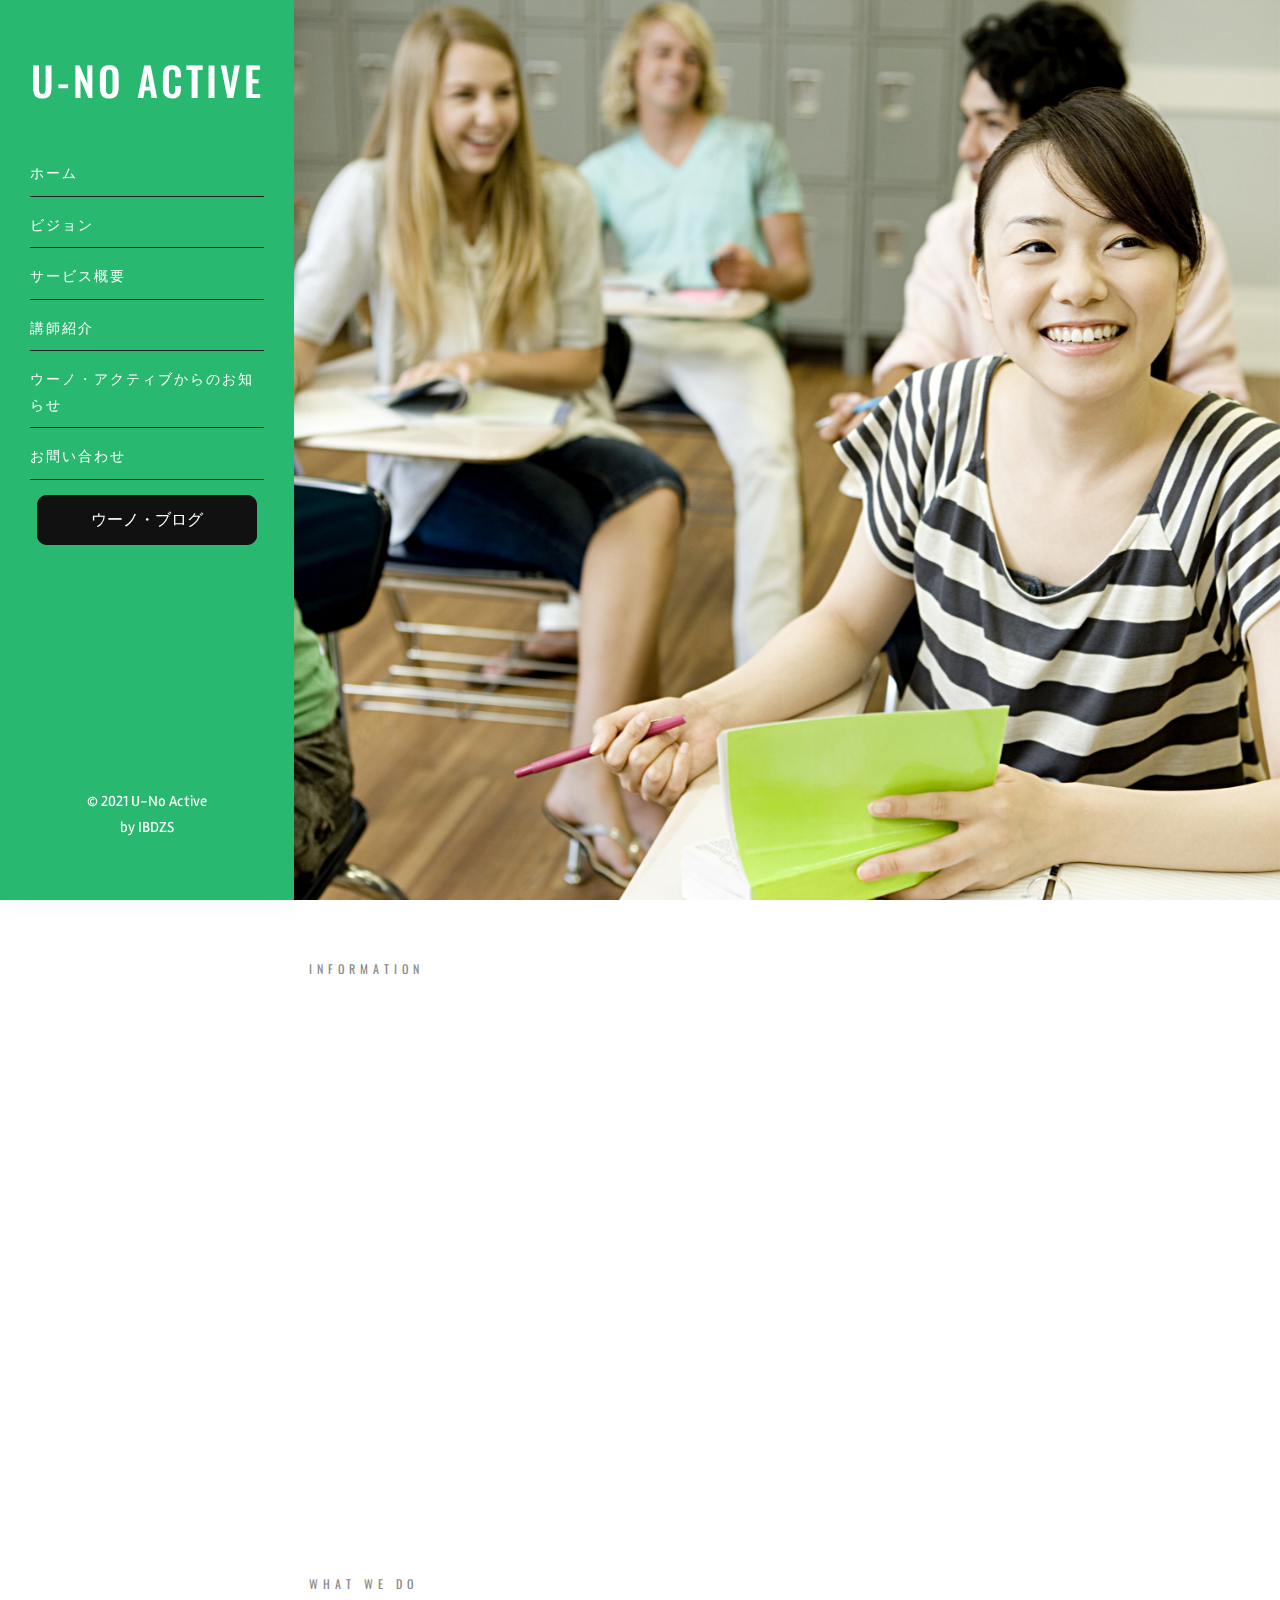
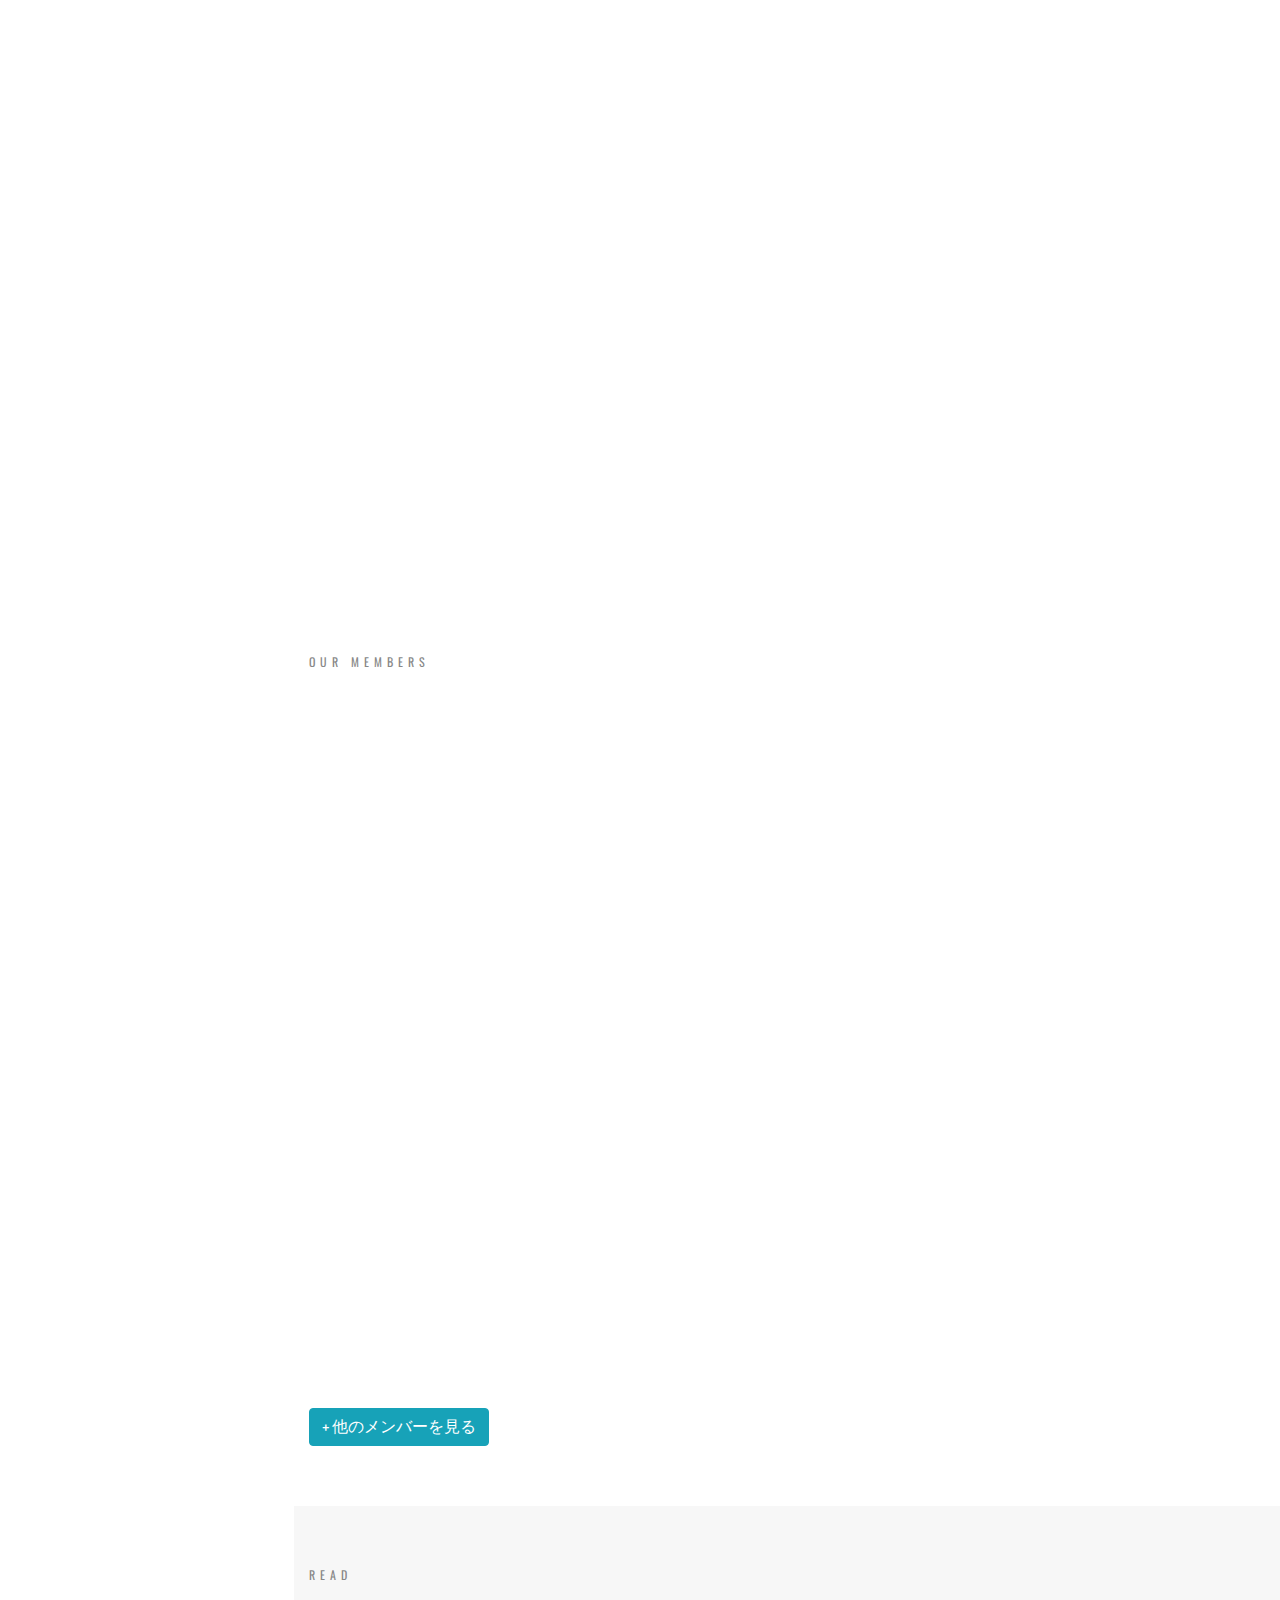
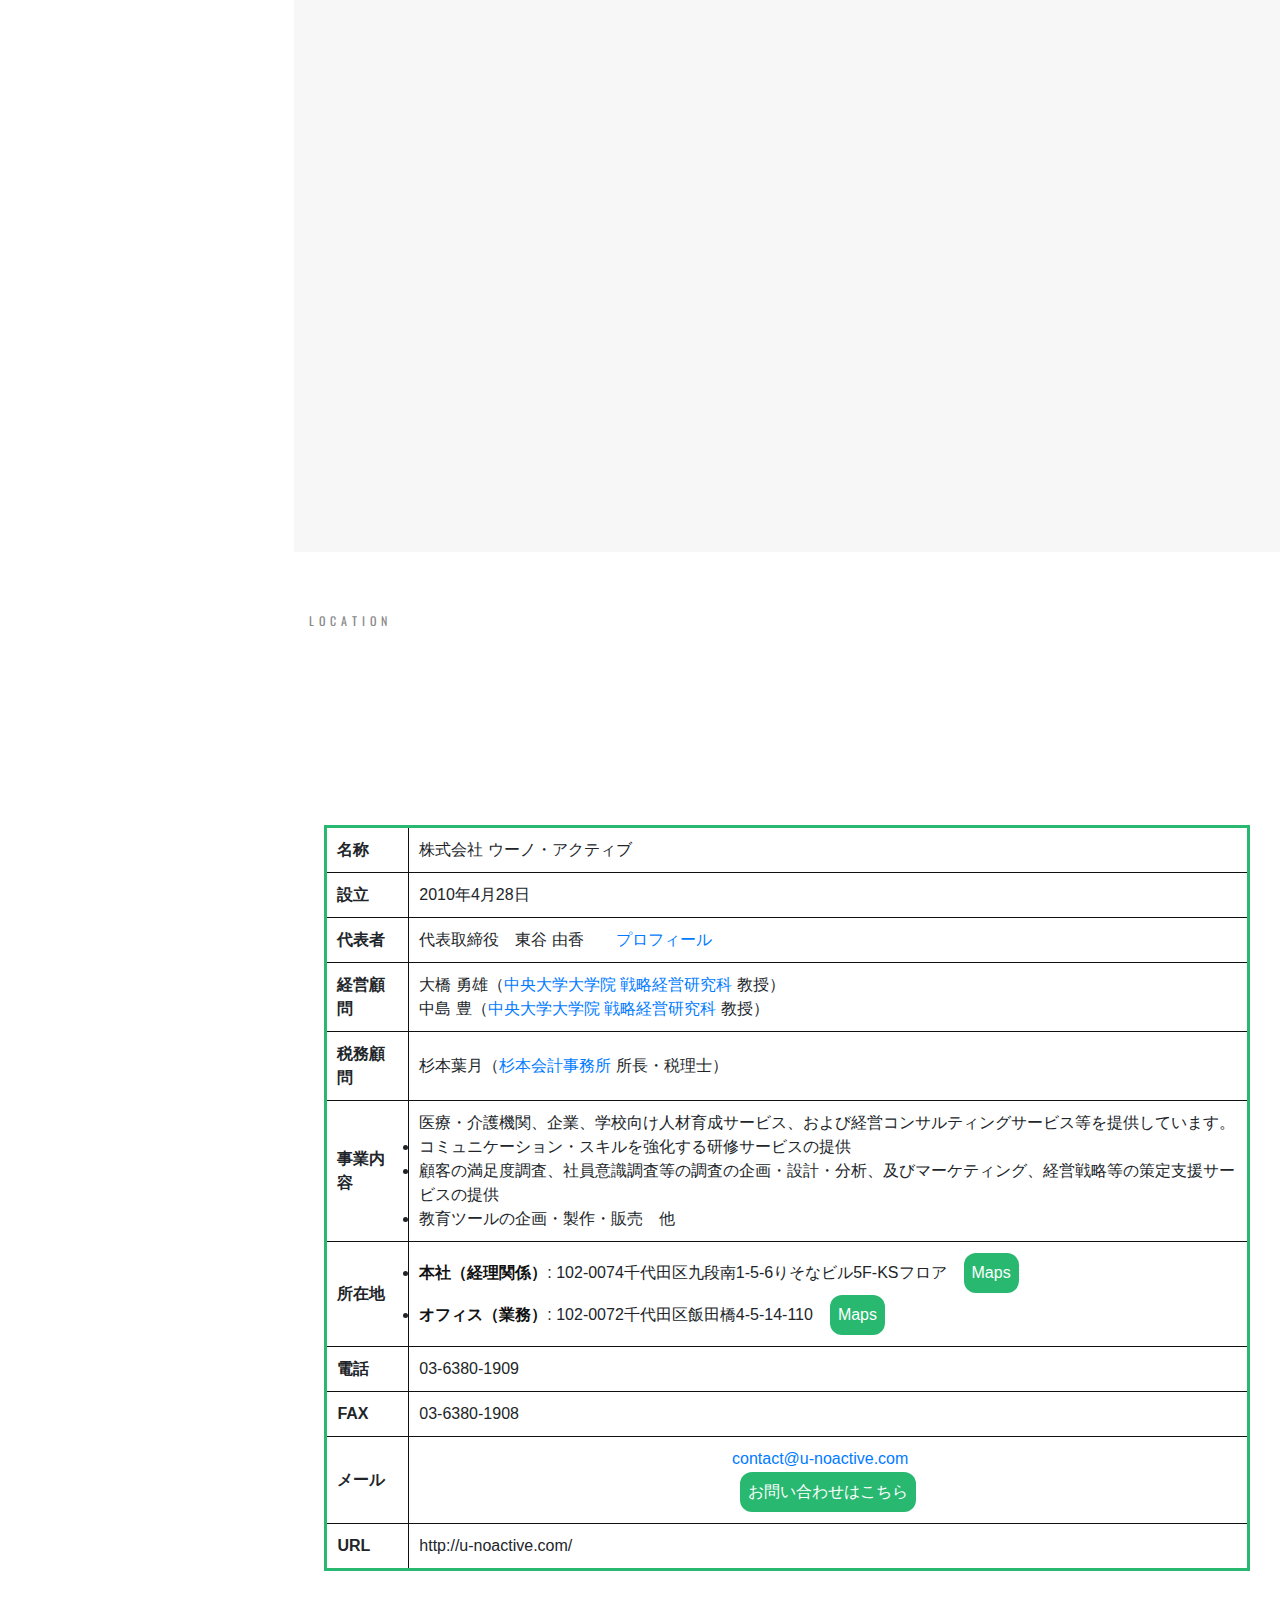
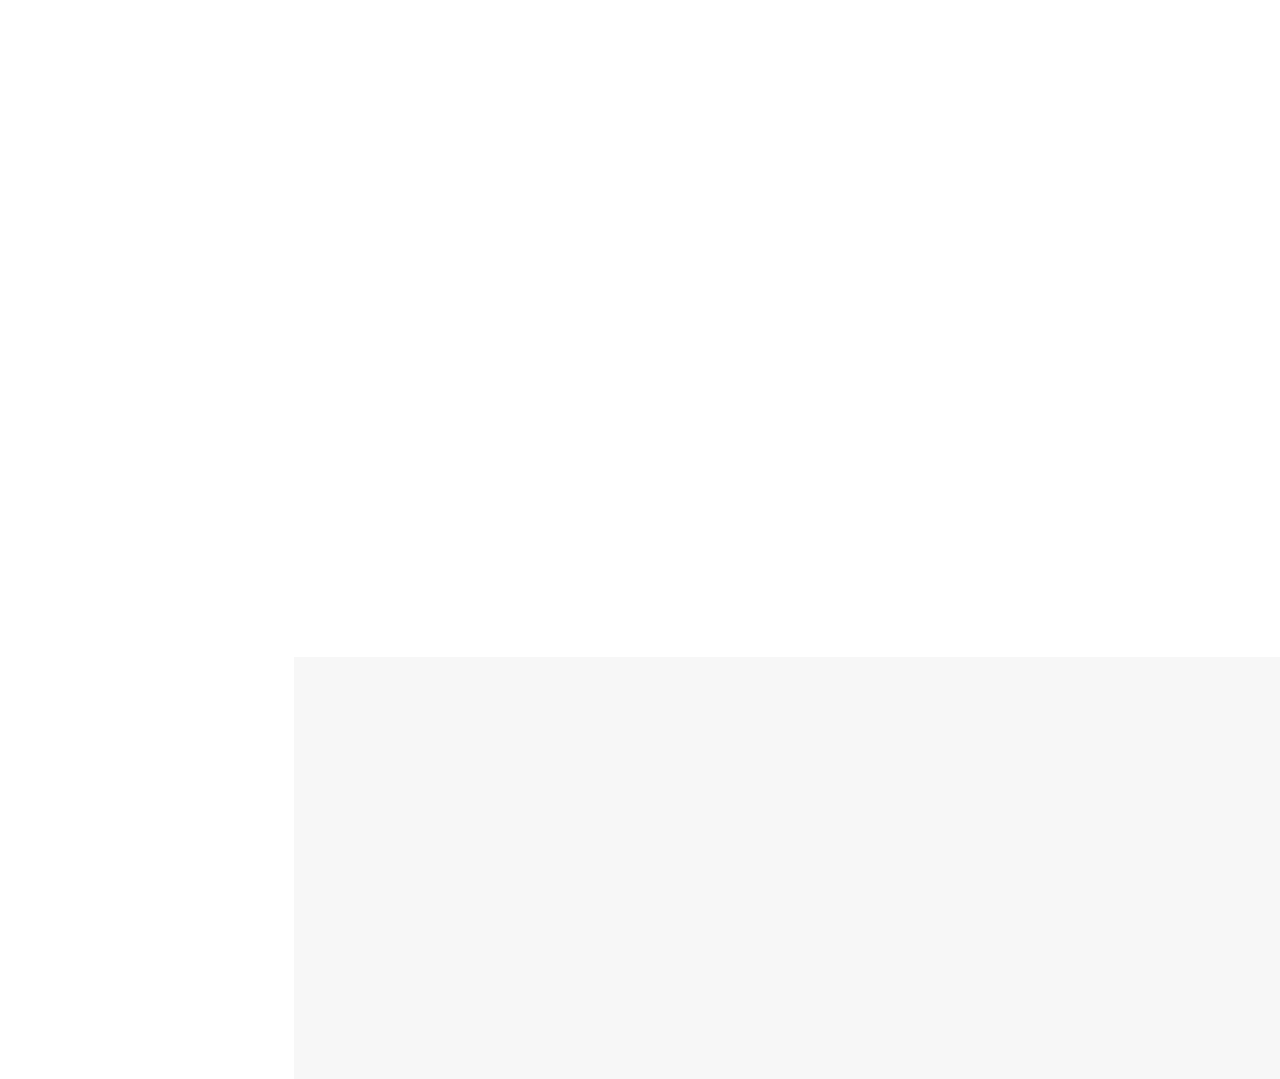
==== commit 300d1ba6: "Add files via upload" ====
--- a/index.html
+++ b/index.html
@@ -12,10 +12,77 @@
     <link rel="stylesheet" href="css/bootstrap.css">
     <link rel="stylesheet" href="css/flexslider.css">
     <link rel="stylesheet" href="css/style.css">
+
+    <!-- Google Fonts -->
+    <link href='https://fonts.googleapis.com/css?family=Tangerine' rel='stylesheet' type='text/css'>        
+    <link href='https://fonts.googleapis.com/css?family=Open+Sans' rel='stylesheet' type='text/css'>
+    <link href='https://fonts.googleapis.com/css?family=Prata' rel='stylesheet' type='text/css'>
     <!-- FOR IE9 below -->
     <!--[if lt IE 9]>
         <script src="js/respond.min.js"></script>
     <![endif]-->
+    
+    <style>
+        .glow-on-hover {
+            width: 220px;
+            height: 50px;
+            border: none;
+            outline: none;
+            color: #fff;
+            background: #111;
+            cursor: pointer;
+            position: relative;
+            z-index: 0;
+            border-radius: 10px;
+        }
+        
+        .glow-on-hover:before {
+            content: '';
+            background: linear-gradient(45deg, #ff0000, #ff7300, #fffb00, #48ff00, #00ffd5, #002bff, #7a00ff, #ff00c8, #ff0000);
+            position: absolute;
+            top: -2px;
+            left:-2px;
+            background-size: 400%;
+            z-index: -1;
+            filter: blur(5px);
+            width: calc(100% + 4px);
+            height: calc(100% + 4px);
+            animation: glowing 20s linear infinite;
+            opacity: 0;
+            transition: opacity .3s ease-in-out;
+            border-radius: 10px;
+        }
+        
+        .glow-on-hover:active {
+            color: #000
+        }
+        
+        .glow-on-hover:active:after {
+            background: transparent;
+        }
+        
+        .glow-on-hover:hover:before {
+            opacity: 1;
+        }
+        
+        .glow-on-hover:after {
+            z-index: -1;
+            content: '';
+            position: absolute;
+            width: 100%;
+            height: 100%;
+            background: #111;
+            left: 0;
+            top: 0;
+            border-radius: 10px;
+        }
+        
+        @keyframes glowing {
+            0% { background-position: 0 0; }
+            50% { background-position: 400% 0; }
+            100% { background-position: 0 0; }
+        }
+        </style>
 </head>
 <body data-spy="scroll" data-target=".navbar" data-offset="50">
     <div id="addo-page"> <a href="#" class="js-addo-nav-toggle addo-nav-toggle"><i></i></a>
@@ -33,17 +100,20 @@
                     <li><a href="index.html#news">ウーノ・アクティブからのお知らせ</a></li>
                     <li><a href="index.html#contact">お問い合わせ</a></li>
                 </ul>
+                <div class="d-flex justify-content-center">
+                    <a href="http://ameblo.jp/yukarin-u-no/" target="_blank" rel="noopener noreferrer"><button class="glow-on-hover" type="button">ウーノ・ブログ</button></a>
+                </div>
             </nav>
             <!-- Sidebar Footer -->
             <div class="addo-footer">
-                <ul>
+                <!-- <ul>
                     <li><a href="#"><i class="ti-facebook font-14px white-icon"></i></a></li>
                     <li><a href="#"><i class="ti-twitter-alt font-14px white-icon"></i></a></li>
                     <li><a href="#"><i class="ti-instagram font-14px white-icon"></i></a></li>
                     <li><a href="#"><i class="ti-linkedin font-14px white-icon"></i></a></li>
-                </ul>
+                </ul> -->
                 <p>© 2021 U-No Active <br>
-                    by <a href="https://www.linkedin.com/public-profile/in/dorjzodovsuren-batjargal-1896b9119?challengeId=AQGa3EPOLdIQHwAAAXcfCAw1GouLRplhUvGx4F1LhDcOvE8rEhbNYnyXRfAMxB498W0d1A0mz9UwoA88K5bHdw-iMdQUKXhR9Q&submissionId=1bf75880-40e5-5b16-a4de-5b5e9f4e7c68">iBDZS</a>
+                    by <a href="https://www.linkedin.com/public-profile/in/dorjzodovsuren-batjargal-1896b9119?challengeId=AQGa3EPOLdIQHwAAAXcfCAw1GouLRplhUvGx4F1LhDcOvE8rEhbNYnyXRfAMxB498W0d1A0mz9UwoA88K5bHdw-iMdQUKXhR9Q&submissionId=1bf75880-40e5-5b16-a4de-5b5e9f4e7c68">IBDZS</a>
                 </p>
             </div>
         </aside>
@@ -63,7 +133,7 @@
                                             <div class="slider-text-inner">
                                                 <div class="desc">
                                                     <!-- <div class="image_wrap"> <img src="images/adam.jpg" alt=""> </div> -->
-                                                    <h1><b style="color:#f0a755";>ウーノ・アクティブが選ばれる</b><b style="color:#fff">３つ</b><b style="color:#f0a755";>のポイント</b></h1>
+                                                    <h1><b style="color:#f0a755;text-shadow:1px 1px 0px #fff";>ウーノ・アクティブが選ばれる</b><b style="color:#50d894">３つ</b><b style="color:#f0a755;text-shadow:1px 1px 0px #fff";";>のポイント</b></h1>
                                                     <h2 class="cd-headline clip">
                                                         <span></span>
                                                         <span class="cd-words-wrapper">
@@ -171,8 +241,9 @@
                                 <h2 class="addo-heading animate-box" data-animate-effect="fadeInLeft"><b>講師紹介</b></h2> </div>
                         </div>
                         <div class="row">
-                            <div class="col-md-4 animate-box" data-animate-effect="fadeInLeft">
-                                    <div class="project"> <img src="images/member/pic_higashitani.jpg" class="img-fluid" alt="">
+                            <!-- Higashitani Section -->
+                            <div class="col-md-3 animate-box" data-animate-effect="fadeInLeft">
+                                    <div class="project" style="border:2px solid #fff;box-shadow: 2px 2px 4px #ccc"> <img src="images/pic_higashitani.jpg" class="img-fluid" alt="">
                                         <div class="desc">
                                             <div class="con">
                                                 <h3 style="color:#f6a74d";>Yuka Higashitani</h3> 
@@ -184,10 +255,45 @@
                                     </div>
                                     <b>東谷 由香</b>
                                     <p>大学在学中よりテレビインタビュアーを務め、卒業後は航空会社に入社、企画部、監査部に携わる。中央大学経済学部卒、中央大学大学院戦略経営研究科修了（ＭＢＡ）。</p>
-                            </div>
-                            <br>
-                            <div class="col-md-4 animate-box" data-animate-effect="fadeInLeft">
-                                    <div class="project"> <img src="images/member/pic_fukuda.jpg" class="img-fluid" alt="">
+
+                            </div>
+                            <!-- 磯谷哲史 Section -->
+                            <div class="col-md-3 animate-box" data-animate-effect="fadeInLeft">
+                                    <div class="project" style="border:2px solid #fff;box-shadow: 2px 2px 4px #ccc"> <img src="images/磯谷哲史.jpg" class="img-fluid" alt="">
+                                        <div class="desc">
+                                                <div class="con">
+                                                        <h3 style="color:#f6a74d";>磯谷 哲史</h3> 
+                                                            <span>
+                                                                <p style="color:#7ecea6">語学教育会社にてマネージャー職に従事した後、人材コンサルタント会社にて講師と人材育成研究を担当する。</p>
+                                                                <p style="color:#7ecea6">人材活用研究、研修研究、顧客満足調査、接遇試験プロジェクトの企画運営、外国人向けビジネスコミュニケーションeラーニングコンテンツの企画・出演、企業のCRMコンサルティング等に取り組んできた。</p>
+                                                            </span> 
+                                                </div>
+                                        </div>
+                                    </div>
+                                    <b>磯谷 哲史</b>
+                                    <p>人材活用研究、研修研究、顧客満足調査、接遇試験プロジェクトの企画運営、外国人向けビジネスコミュニケーションeラーニングコンテンツの企画・出演、企業のCRMコンサルティング等に取り組んできた。</p>
+                                </a>
+                            </div>
+                            <!-- 加藤純子 Section -->
+                            <div class="col-md-3 animate-box" data-animate-effect="fadeInLeft">
+                                    <div class="project" style="border:2px solid #fff;box-shadow: 2px 2px 4px #ccc"> <img src="images/加藤純子.jpg" class="img-fluid" alt="">
+                                        <div class="desc">
+                                                <div class="con">
+                                                        <h3 style="color:#f6a74d";>加藤 純子</h3> 
+                                                            <span>
+                                                                <p style="color:#7ecea6">語学教育会社にてマネージャー職に従事した後、人材コンサルタント会社にて講師と人材育成研究を担当する。</p>
+                                                                <p style="color:#7ecea6">人材活用研究、研修研究、顧客満足調査、接遇試験プロジェクトの企画運営、外国人向けビジネスコミュニケーションeラーニングコンテンツの企画・出演、企業のCRMコンサルティング等に取り組んできた。</p>
+                                                            </span> 
+                                                </div>
+                                        </div>
+                                    </div>
+                                    <b>加藤 純子</b>
+                                    <p>人材活用研究、研修研究、顧客満足調査、接遇試験プロジェクトの企画運営、外国人向けビジネスコミュニケーションeラーニングコンテンツの企画・出演、企業のCRMコンサルティング等に取り組んできた。</p>
+                                </a>
+                            </div>
+                            <!-- Fukuda Section -->
+                            <div class="col-md-3 animate-box" data-animate-effect="fadeInLeft">
+                                    <div class="project" style="border:2px solid #fff;box-shadow: 2px 2px 4px #ccc"> <img src="images/pic_fukuda.jpg" class="img-fluid" alt="">
                                         <div class="desc">
                                                 <div class="con">
                                                         <h3 style="color:#f6a74d";>Makiko Fukuda</h3> 
@@ -201,72 +307,126 @@
                                     <p>女性リーダー能力開発研修、職域拡大に伴うCDPの実践、メンター研修、コーチングを活かしたコミュニケーションスキル向上研修等を多数担当する。株式会社ザ･アール講師。東北学院大学卒。</p>
                                 </a>
                             </div>
-                            <div class="col-md-4 animate-box" data-animate-effect="fadeInLeft">
-                                    <div class="project"> <img src="images/member/pic_otsuka.jpg" class="img-fluid" alt="">
-                                        <div class="desc">
-                                                <div class="con">
-                                                        <h3 style="color:#f6a74d";>Mariko Otsuka</h3> 
-                                                            <span>
-                                                                <p style="color:#7ecea6">航空会社国際客室乗務員として約8年勤務した後、人材コンサルタント会社専属講師として勤務。講義とワークを入れた実践的指導で年間150日以上研修を担当する。覆面調査においては、調査活動の実践、現場に即した問題点の抽出・問題点解決に向けた研修などの構築・提案を行う</p>
-                                                            </span> 
+
+                            
+                        </div>
+                    </div>
+                </div>
+            </div>
+            <div id="member" class="section">
+                <div class="d-flex justify-content-center">
+                    <div class="addo-blog">
+                                <div class="container">
+                                        <button type="button" class="btn btn-info" data-toggle="collapse" data-target="#members">+ 他のメンバーを見る</button>
+                                        <div id="members" class="collapse">
+                                                <div class="row">
+                                                    <!-- Otsuka Section -->
+                                                    <div class="col-md-4 animate-box" data-animate-effect="fadeInLeft">
+                                                            <div class="project" style="border:2px solid #fff;box-shadow: 2px 2px 4px #ccc"> <img src="images/pic_otsuka.jpg" class="img-fluid" alt="">
+                                                                <div class="desc">
+                                                                        <div class="con">
+                                                                                <h3 style="color:#f6a74d";>Mariko Otsuka</h3> 
+                                                                                    <span>
+                                                                                        <p style="color:#7ecea6">航空会社国際客室乗務員として約8年勤務した後、人材コンサルタント会社専属講師として勤務。講義とワークを入れた実践的指導で年間150日以上研修を担当する。覆面調査においては、調査活動の実践、現場に即した問題点の抽出・問題点解決に向けた研修などの構築・提案を行う</p>
+                                                                                    </span> 
+                                                                        </div>
+                                                                </div>
+                                                            </div>
+                                                            <b>大塚 真理子</b>
+                                                            <p>CDAの資格を保有、キャリアデザインフォーラムを立ち上げ、主に東海地区にてキャリア支援の活動を行う。株式会社ザ･アール講師。南山大学卒。</p>
+                                                        </a>
+                                                    </div>
+                                                    <!-- Kamata Section -->
+                                                    <div class="col-md-4 animate-box" data-animate-effect="fadeInLeft">
+                                                            <div class="project" style="border:2px solid #fff;box-shadow: 2px 2px 4px #ccc"> <img src="images/塚越吾郎.jpg" class="img-fluid" alt="">
+                                                                <div class="desc">
+                                                                        <div class="con">
+                                                                                <h3 style="color:#f6a74d";>塚越 吾郎</h3> 
+                                                                                    <span>
+                                                                                        <p style="color:#7ecea6">アドベンチャー教育の指導者の育成、教育現場での実践活動の他、ビジネスカウンセラーとして、経験学習サイクルをベースとした組織の人材育成や人材開発、アドベンチャー教育の学習プログラムの開発を手がけている。また、組織を本来の健康な姿に近づけるための、組織の体質改善のサポートやチームカウンセリング、教育ファシリテーション、経験学習による人材開発、メンタルヘルス、キャリアカウンセリングなどを行う。</p>
+                                                                                    </span> 
+                                                                        </div>
+                                                                </div>
+                                                            </div>
+                                                            <b>塚越 吾郎</b>
+                                                            <p>ASEAN諸国における市場調査ならびにビジネス立案をコンサルティングする。多方面に渡る独自の人脈ならびに地脈を専門性とするワークを得意とするコンサルタント。シンガポール国籍。日本とシンガポールの二拠点で活動中。</p>
+                                                        </a>
+                                                    </div>
+                                                    <!-- Hirao Section -->
+                                                    <div class="col-md-4 animate-box" data-animate-effect="fadeInLeft">
+                                                            <div class="project" style="border:2px solid #fff;box-shadow: 2px 2px 4px #ccc"> <img src="images/pic_hirao.jpg" class="img-fluid" alt="">
+                                                                <div class="desc">
+                                                                        <div class="con">
+                                                                                <h3 style="color:#f6a74d";>Sachiko Hirao</h3> 
+                                                                                    <span>
+                                                                                        <p style="color:#7ecea6">国際線客室乗務員、大手企業総務を経て、講師となる。</p>
+                                                                                        <p style="color:#7ecea6">接客経験を活かし、コンサートホール・博物館・商業施設など、各種施設立上げにおけるサービスコンサルティングを多数実施している。（レセプショニストマニュアル作成、接客マナー研修、現場研修、フォローアップなど）</p>
+                                                                                    </span> 
+                                                                        </div>
+                                                                </div>
+                                                            </div>
+                                                            <b>平尾 佐知子</b>
+                                                            <p>事前のリサーチで現状を把握して問題点や改善課題を盛り込んだ、実践型の研修には定評がある。株式会社ザ・アール講師。立教大学卒。</p>
+                                                        </a>
+                                                    </div>
+                                                    <!-- 青柳 Section -->
+                                                    <div class="col-md-4 animate-box" data-animate-effect="fadeInLeft">
+                                                        <div class="project" style="border:2px solid #fff;box-shadow: 2px 2px 4px #ccc"> <img src="images/青柳.jpg" class="img-fluid" alt="">
+                                                            <div class="desc">
+                                                                    <div class="con">
+                                                                            <h3 style="color:#f6a74d";>青柳</h3> 
+                                                                                <span>
+                                                                                    <p style="color:#7ecea6">語学教育会社にてマネージャー職に従事した後、人材コンサルタント会社にて講師と人材育成研究を担当する。</p>
+                                                                                    <p style="color:#7ecea6">人材活用研究、研修研究、顧客満足調査、接遇試験プロジェクトの企画運営、外国人向けビジネスコミュニケーションeラーニングコンテンツの企画・出演、企業のCRMコンサルティング等に取り組んできた。</p>
+                                                                                </span> 
+                                                                    </div>
+                                                            </div>
+                                                        </div>
+                                                        <b>青柳</b>
+                                                        <p>人材活用研究、研修研究、顧客満足調査、接遇試験プロジェクトの企画運営、外国人向けビジネスコミュニケーションeラーニングコンテンツの企画・出演、企業のCRMコンサルティング等に取り組んできた。</p>
+                                                    </a>
+                                                    </div>
+                                                    <!-- 後山哲三 Section -->
+                                                    <div class="col-md-4 animate-box" data-animate-effect="fadeInLeft">
+                                                        <div class="project" style="border:2px solid #fff;box-shadow: 2px 2px 4px #ccc"> <img src="images/後山哲三_new.jpg" class="img-fluid" alt="">
+                                                            <div class="desc">
+                                                                    <div class="con">
+                                                                            <h3 style="color:#f6a74d";>後山 哲三</h3> 
+                                                                                <span>
+                                                                                    <p style="color:#7ecea6">語学教育会社にてマネージャー職に従事した後、人材コンサルタント会社にて講師と人材育成研究を担当する。</p>
+                                                                                    <p style="color:#7ecea6">人材活用研究、研修研究、顧客満足調査、接遇試験プロジェクトの企画運営、外国人向けビジネスコミュニケーションeラーニングコンテンツの企画・出演、企業のCRMコンサルティング等に取り組んできた。</p>
+                                                                                </span> 
+                                                                    </div>
+                                                            </div>
+                                                        </div>
+                                                        <b>後山 哲三</b>
+                                                        <p>人材活用研究、研修研究、顧客満足調査、接遇試験プロジェクトの企画運営、外国人向けビジネスコミュニケーションeラーニングコンテンツの企画・出演、企業のCRMコンサルティング等に取り組んできた。</p>
+                                                    </a>
+                                                    </div>
+                                                    <!-- Kato Section -->
+                                                    <div class="col-md-4 animate-box" data-animate-effect="fadeInLeft">
+                                                            <div class="project" style="border:2px solid #fff;box-shadow: 2px 2px 4px #ccc"> <img src="images/pic_kato.jpg" class="img-fluid" alt="">
+                                                                <div class="desc">
+                                                                        <div class="con">
+                                                                                <h3 style="color:#f6a74d";>Jyunko Kato</h3> 
+                                                                                    <span>
+                                                                                        <p style="color:#7ecea6">語学教育会社にてマネージャー職に従事した後、人材コンサルタント会社にて講師と人材育成研究を担当する。</p>
+                                                                                        <p style="color:#7ecea6">人材活用研究、研修研究、顧客満足調査、接遇試験プロジェクトの企画運営、外国人向けビジネスコミュニケーションeラーニングコンテンツの企画・出演、企業のCRMコンサルティング等に取り組んできた。</p>
+                                                                                    </span> 
+                                                                        </div>
+                                                                </div>
+                                                            </div>
+                                                            <b>加藤 純子</b>
+                                                            <p>人材活用研究、研修研究、顧客満足調査、接遇試験プロジェクトの企画運営、外国人向けビジネスコミュニケーションeラーニングコンテンツの企画・出演、企業のCRMコンサルティング等に取り組んできた。</p>
+                                                        </a>
+                                                    </div>
                                                 </div>
                                         </div>
-                                    </div>
-                                    <b>大塚 真理子</b>
-                                    <p>CDAの資格を保有、キャリアデザインフォーラムを立ち上げ、主に東海地区にてキャリア支援の活動を行う。株式会社ザ･アール講師。南山大学卒。</p>
-                                </a>
-                            </div>
-                            <div class="col-md-4 animate-box" data-animate-effect="fadeInLeft">
-                                    <div class="project"> <img src="images/member/pic_kamata.jpg" class="img-fluid" alt="">
-                                        <div class="desc">
-                                                <div class="con">
-                                                        <h3 style="color:#f6a74d";>Manabu Kamata</h3> 
-                                                            <span>
-                                                                <p style="color:#7ecea6">アドベンチャー教育の指導者の育成、教育現場での実践活動の他、ビジネスカウンセラーとして、経験学習サイクルをベースとした組織の人材育成や人材開発、アドベンチャー教育の学習プログラムの開発を手がけている。また、組織を本来の健康な姿に近づけるための、組織の体質改善のサポートやチームカウンセリング、教育ファシリテーション、経験学習による人材開発、メンタルヘルス、キャリアカウンセリングなどを行う。</p>
-                                                            </span> 
-                                                </div>
-                                        </div>
-                                    </div>
-                                    <b>鎌田 学</b>
-                                    <p>中央大学ビジネススクール戦略経営アカデミーフェローとして、ＭＢＡプログラムのコーディネートを手がけている。中央大学大学院戦略経営研究科修了（ＭＢＡ）。</p>
-                                </a>
-                            </div>
-                            <div class="col-md-4 animate-box" data-animate-effect="fadeInLeft">
-                                    <div class="project"> <img src="images/member/pic_hirao.jpg" class="img-fluid" alt="">
-                                        <div class="desc">
-                                                <div class="con">
-                                                        <h3 style="color:#f6a74d";>Sachiko Hirao</h3> 
-                                                            <span>
-                                                                <p style="color:#7ecea6">国際線客室乗務員、大手企業総務を経て、講師となる。</p>
-                                                                <p style="color:#7ecea6">接客経験を活かし、コンサートホール・博物館・商業施設など、各種施設立上げにおけるサービスコンサルティングを多数実施している。（レセプショニストマニュアル作成、接客マナー研修、現場研修、フォローアップなど）</p>
-                                                            </span> 
-                                                </div>
-                                        </div>
-                                    </div>
-                                    <b>平尾 佐知子</b>
-                                    <p>事前のリサーチで現状を把握して問題点や改善課題を盛り込んだ、実践型の研修には定評がある。株式会社ザ・アール講師。立教大学卒。</p>
-                                </a>
-                            </div>
-                            <div class="col-md-4 animate-box" data-animate-effect="fadeInLeft">
-                                    <div class="project"> <img src="images/member/pic_kato.jpg" class="img-fluid" alt="">
-                                        <div class="desc">
-                                                <div class="con">
-                                                        <h3 style="color:#f6a74d";>Jyunko Kato</h3> 
-                                                            <span>
-                                                                <p style="color:#7ecea6">語学教育会社にてマネージャー職に従事した後、人材コンサルタント会社にて講師と人材育成研究を担当する。</p>
-                                                                <p style="color:#7ecea6">人材活用研究、研修研究、顧客満足調査、接遇試験プロジェクトの企画運営、外国人向けビジネスコミュニケーションeラーニングコンテンツの企画・出演、企業のCRMコンサルティング等に取り組んできた。</p>
-                                                            </span> 
-                                                </div>
-                                        </div>
-                                    </div>
-                                    <b>加藤 純子</b>
-                                    <p>人材活用研究、研修研究、顧客満足調査、接遇試験プロジェクトの企画運営、外国人向けビジネスコミュニケーションeラーニングコンテンツの企画・出演、企業のCRMコンサルティング等に取り組んできた。</p>
-                                </a>
-                            </div>
-                        </div>
-                    </div>
-                </div>
-            </div>
+                                </div>
+                            </div>
+                        </div>
+                    </div>
+            
             <!-- News Section -->
             <div id="news" class="section">
                 <div class="addo-blog">
@@ -285,6 +445,7 @@
                                     </div>
                                 </div>
                             </div>
+                            
                             <div class="col-md-4 col-sm-4">
                                 <div class="blog-entry animate-box" data-animate-effect="fadeInLeft">
                                     <a href="#" class="blog-img"><img src="images/news_logo.jpg" class="img-fluid" alt=""></a>
@@ -294,6 +455,7 @@
                                     </div>
                                 </div>
                             </div>
+                            
                             <div class="col-md-4 col-sm-4">
                                 <div class="blog-entry animate-box" data-animate-effect="fadeInLeft">
                                     <a href="#" class="blog-img"><img src="images/h_logo.gif" class="img-fluid" alt=""></a>
@@ -324,7 +486,7 @@
 
                             <!-- Company Overview-->
                                     <div id="contents">
-                                    <table id="tableProfile">
+                                    <table id="tableProfile" style=padding:20px;border-width:3px;margin:30px;border-color:#28b870>
                                     <tr>
                                         <th>名称</th>
                                         <td>株式会社 ウーノ・アクティブ</td>
@@ -351,16 +513,17 @@
                                         <th>事業内容</th>
                                         <td>
                                             医療・介護機関、企業、学校向け人材育成サービス、および経営コンサルティングサービス等を提供しています。
-                                            <ul>
                                                 <li>コミュニケーション・スキルを強化する研修サービスの提供</li>
                                                 <li>顧客の満足度調査、社員意識調査等の調査の企画・設計・分析、及びマーケティング、経営戦略等の策定支援サービスの提供</li>
                                                 <li>教育ツールの企画・製作・販売　他</li>
-                                            </ul>
                                         </td>
                                     </tr>
                                     <tr>
                                         <th>所在地</th>
-                                        <td>〒160-0022 東京都新宿区新宿2-6-3 藤和新宿コープ1111</td>
+                                        <td>
+                                            <li><b>本社（経理関係）</b>: 102-0074千代田区九段南1-5-6りそなビル5F-KSフロア&emsp;<a href="https://g.page/k-society?share" target="_blank" rel="noopener noreferrer"><button class="button button4" style="background-color: #28b870;border-radius: 12px;margin: 1px 1px;padding: 8px">Maps</button></a></li>
+                                            <li><b>オフィス（業務）</b>: 102-0072千代田区飯田橋4-5-14-110&emsp;<a href="https://goo.gl/maps/tr5yhF4yyBy7Pirk6" target="_blank" rel="noopener noreferrer"><button class="button button4" style="background-color: #28b870;border-radius: 12px;margin: 1px 1px;padding: 8px">Maps</button></a></li>
+                                        </td>
                                     </tr>
                                     <tr>
                                         <th>電話</th>
@@ -372,7 +535,15 @@
                                     </tr>
                                     <tr>
                                         <th>メール</th>
-                                        <td>contact@u-noactive.com</td>
+                                        <td>
+                                            <div class="d-flex justify-content-center">
+                                            <a href="mailto:contact@u-noactive.com?subject=お問い合わせ!&body=以下のフォーマットで情報を入力して下さい。%0D%0A--------------------------------------------------------------%0D%0Aお名前:%0D%0A企業名:%0D%0Aお問い合わせ内容:">contact@u-noactive.com</a>&emsp;<a href="mailto:contact@u-noactive.com?subject=お問い合わせ!&body=以下のフォーマットで情報を入力して下さい。%0D%0A--------------------------------------------------------------%0D%0Aお名前:%0D%0A企業名:%0D%0Aお問い合わせ内容:">
+                                            </div>
+                                                <div class="d-flex justify-content-center">
+                                                    <button class="button button4" style="background-color: #28b870;border-radius: 12px;margin: 1px 1px;padding: 8px">お問い合わせはこちら</button>
+                                                </div>
+                                            </a>
+                                        </td>
                                     </tr>
                                     <tr>
                                         <th>URL</th>
@@ -380,35 +551,25 @@
                                     </tr>
                                     </table>
                             </div>
-                            <p>     </p>
-                            <!-- Contact Form -->
-                            <div class="col-md-6 animate-box" data-animate-effect="fadeInLeft">
-                                <p><b>GET IN TOUCH</b></p>
-                                <form method="post" class="row">
-                                    <div class="col-sm-6">
-                                        <div class="form-group">
-                                            <input type="text" class="form-control" placeholder="Name" required> </div>
-                                    </div>
-                                    <div class="col-sm-6">
-                                        <div class="form-group">
-                                            <input type="text" class="form-control" placeholder="Email"> </div>
-                                    </div>
-                                    <div class="col-sm-12">
-                                        <div class="form-group">
-                                            <textarea name="message" id="message" cols="30" rows="5" class="form-control" placeholder="Message"></textarea>
-                                        </div>
-                                    </div>
-                                    <div class="col-sm-12">
-                                        <div class="form-group">
-                                           <button class="btn" type="submit">Say Hello!</button>
-                                        </div>
-                                    </div>
-                                </form>
-                            </div>
-                        </div>
-                    </div>
-                </div>
-            </div>
+                        </div>
+                    </div>
+                </div>
+                <div class="col-md-6 mb-30 animate-box" data-animate-effect="fadeInLeft">
+                    <h3><b style="color:#3c9bda";>G</b><b style="color:#e23b3b";>o</b><b style="color:#cfbf31";>o</b><b style="color:#3c9bda";>g</b><b style="color:#28b84c";>l</b><b style="color:#e23b3b";>e</b> Maps</h3>
+                    <br>
+                        <b style="color:#28b870";>U-NO ACTIVE INC.</b>
+                        <p>本社（経理関係）</p>
+                </div>
+            </div>
+
+            <!-- Google Maps -->
+
+            <!-- Start Map section -->
+            <section id="mu-map">
+                    <iframe src="https://www.google.com/maps/embed?pb=!1m18!1m12!1m3!1d3240.2655487916845!2d139.751761!3d35.6950824!2m3!1f0!2f0!3f0!3m2!1i1024!2i768!4f13.1!3m3!1m2!1s0x60188c694c1f65db%3A0xad97a4a469238d6a!2sKnowledge%20Society!5e0!3m2!1sen!2sjp!4v1612865509422!5m2!1sen!2sjp" width="600" height="450" frameborder="0" style="display: inline;float: left;height: 450px;width: 100%" allowfullscreen="" aria-hidden="false" tabindex="0"></iframe>
+            </section>
+            <!-- End Map section -->
+
             <!-- Footer -->
             <div id="addo-footer2" class="section">
                 <div class="addo-narrow-content">
@@ -446,5 +607,6 @@
     <script src="js/animated.headline.js"></script>
     <script src="js/sticky-kit.min.js"></script>
     <script src="js/main.js"></script>
+    
 </body>
 </html>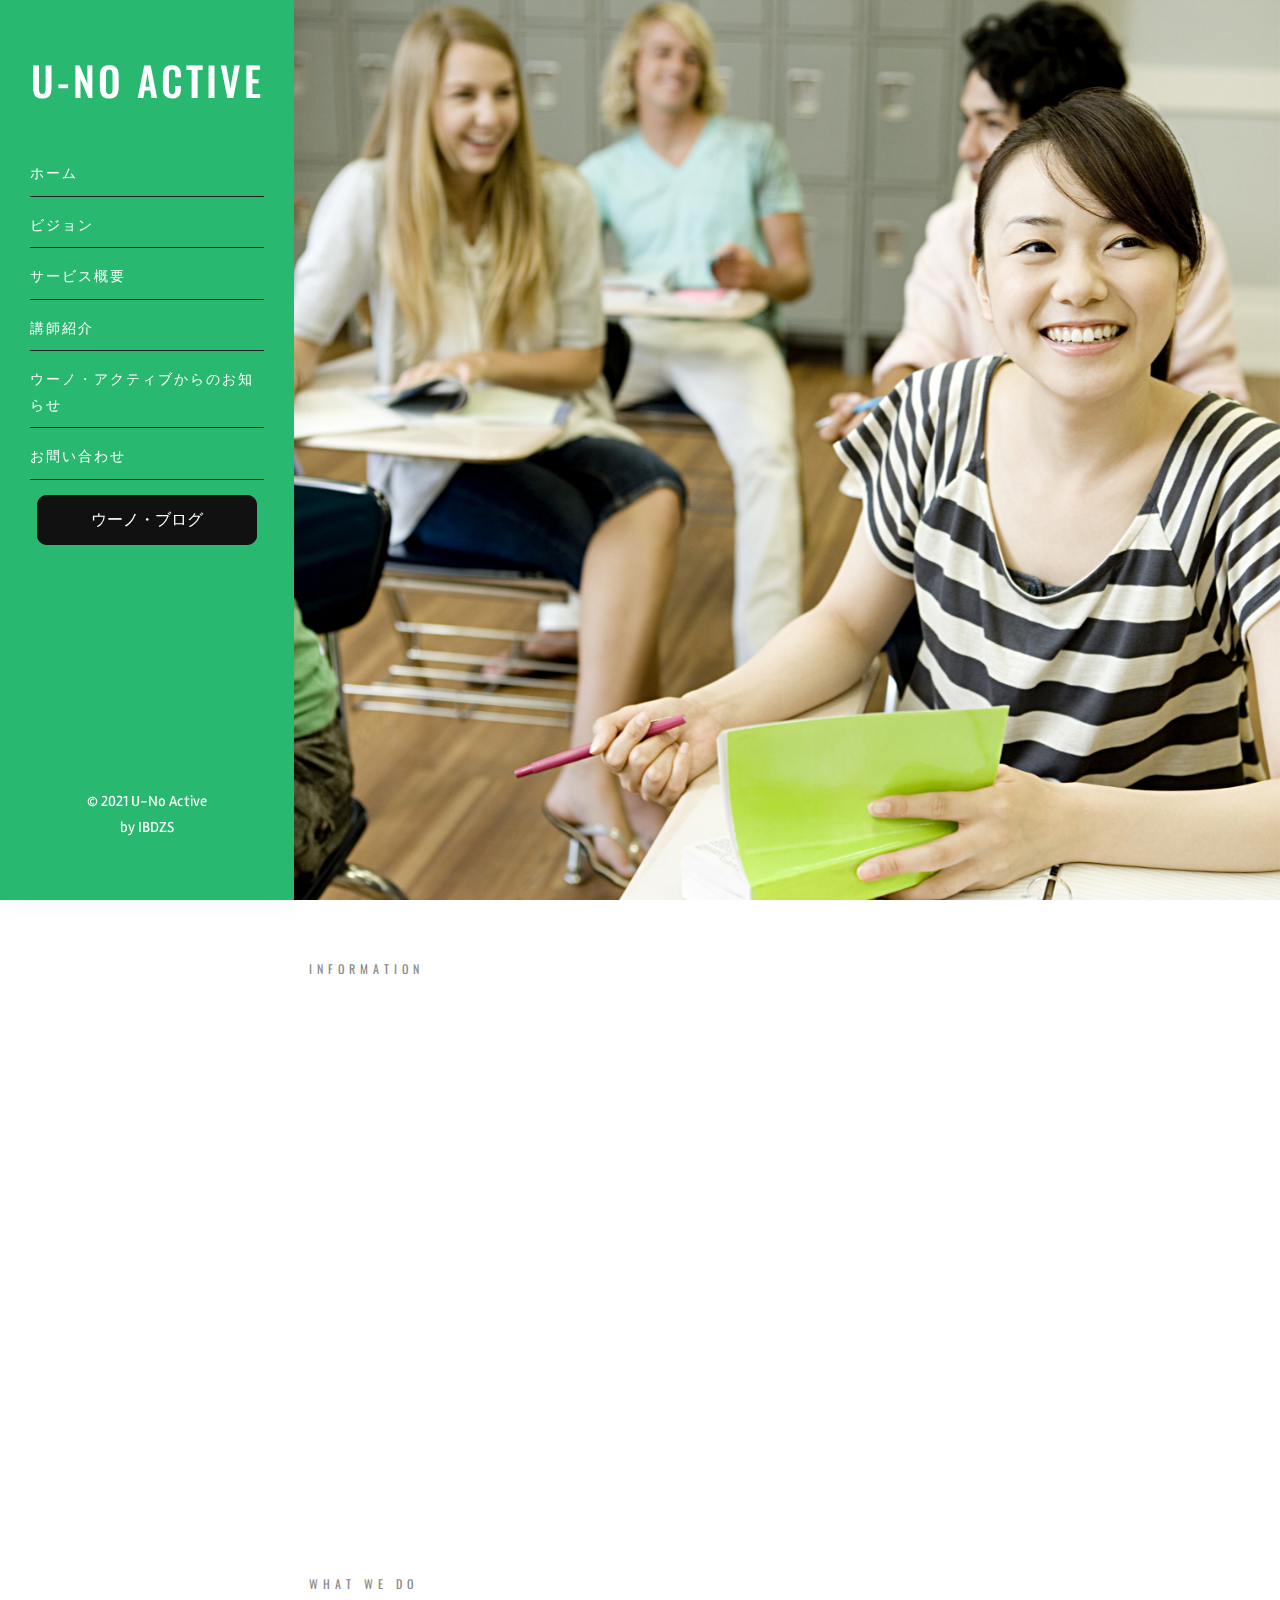
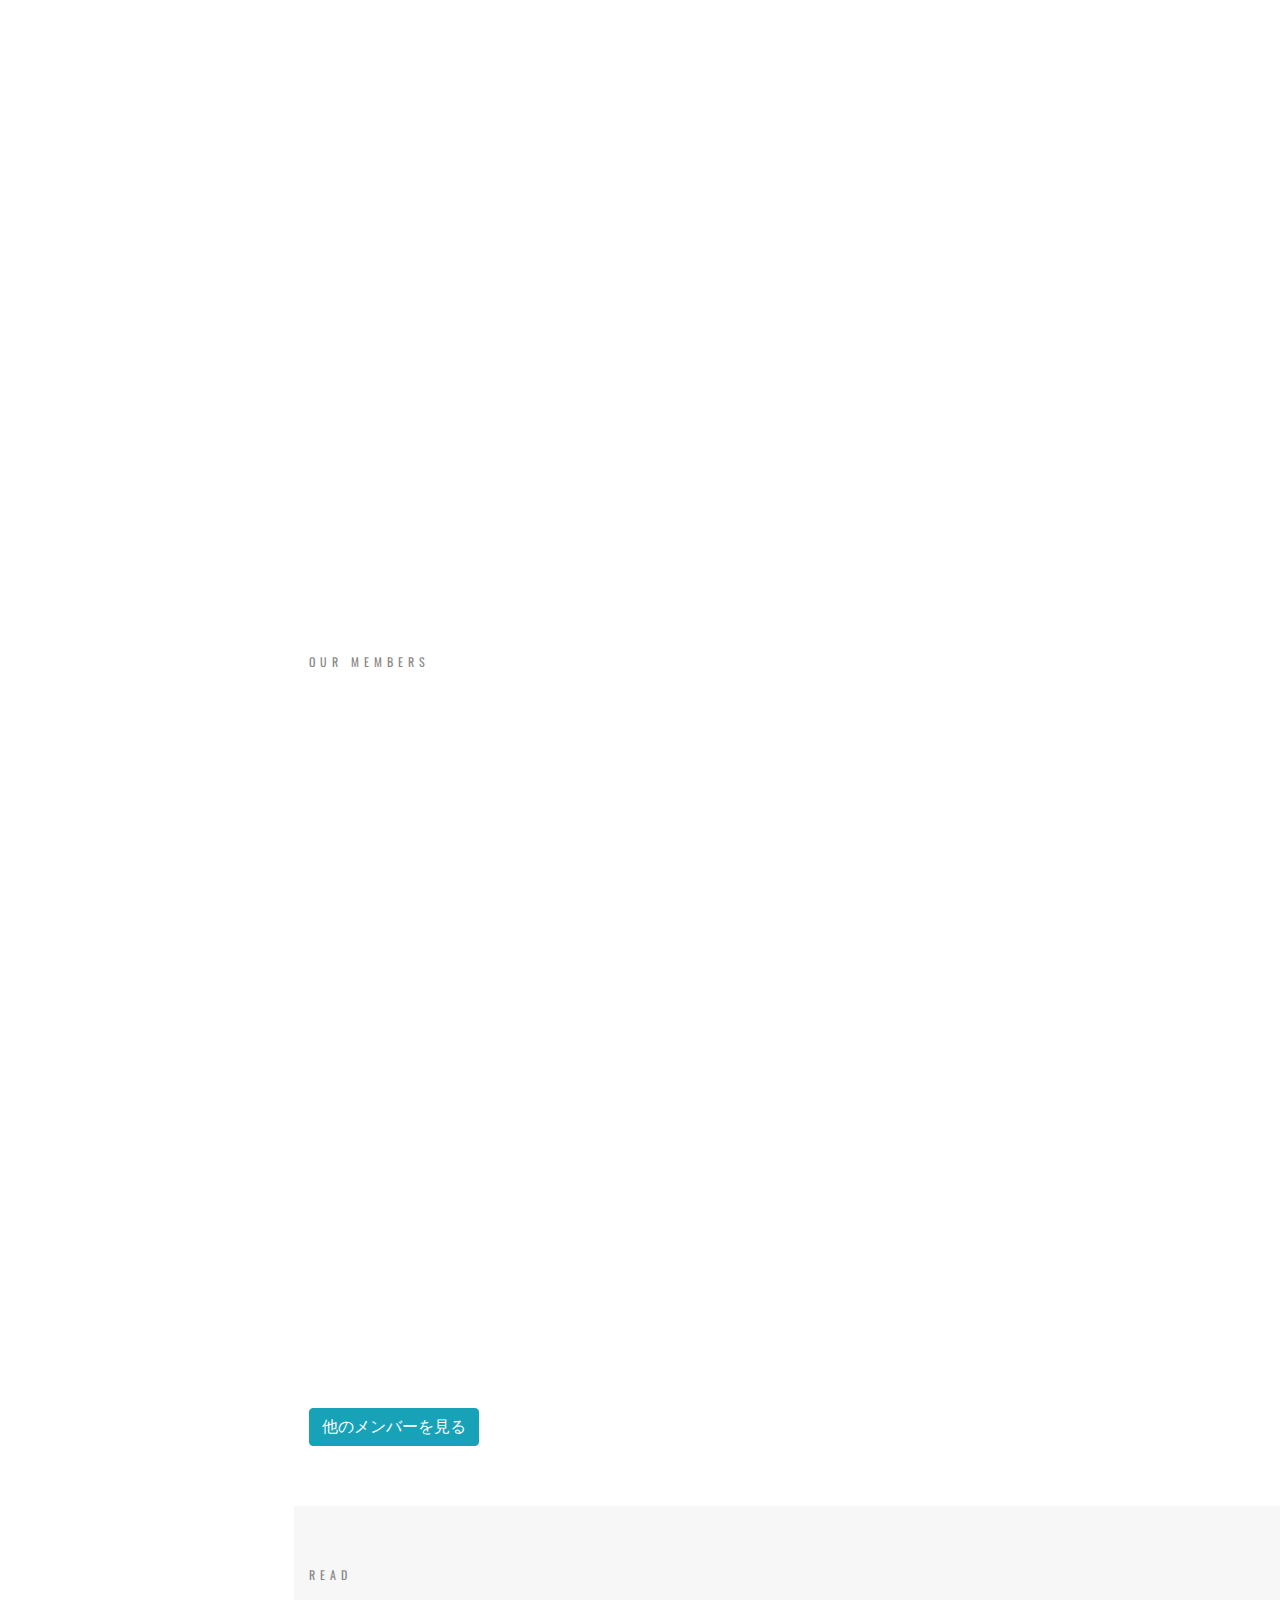
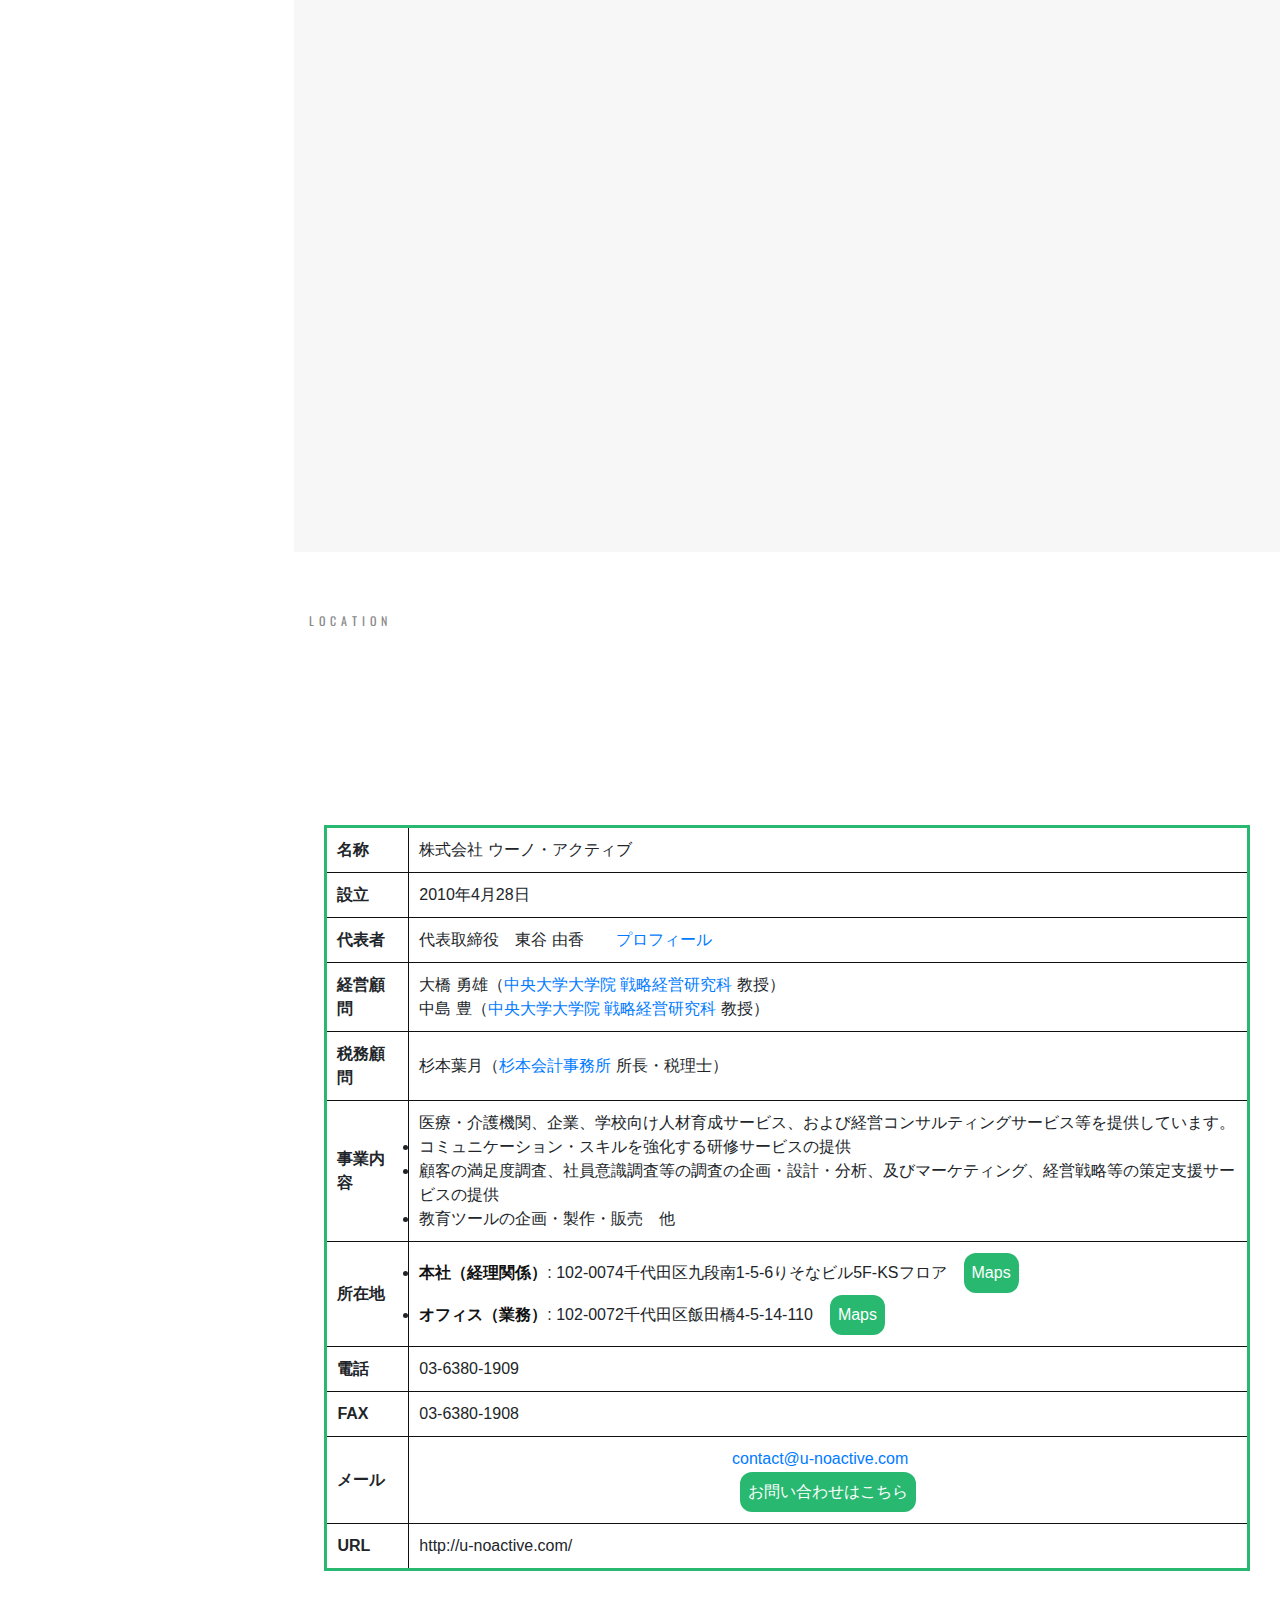
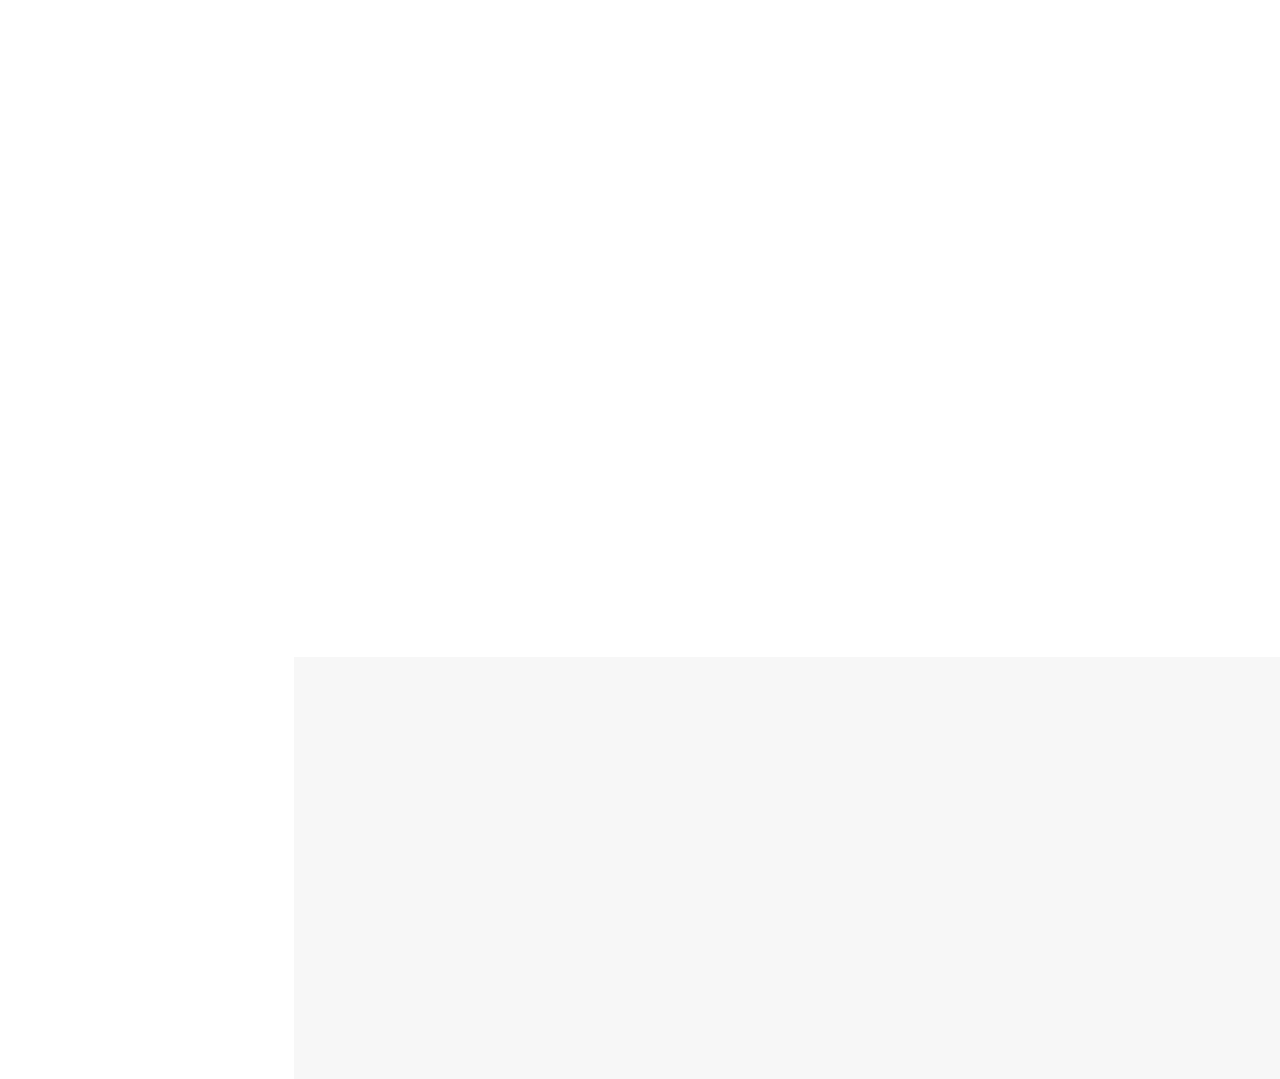
==== commit 66b7b4e3: "Update index.html" ====
--- a/index.html
+++ b/index.html
@@ -317,7 +317,7 @@
                 <div class="d-flex justify-content-center">
                     <div class="addo-blog">
                                 <div class="container">
-                                        <button type="button" class="btn btn-info" data-toggle="collapse" data-target="#members">+ 他のメンバーを見る</button>
+                                        <button type="button" class="btn btn-info" data-toggle="collapse" data-target="#members">他のメンバーを見る</button>
                                         <div id="members" class="collapse">
                                                 <div class="row">
                                                     <!-- Otsuka Section -->
@@ -555,7 +555,7 @@
                     </div>
                 </div>
                 <div class="col-md-6 mb-30 animate-box" data-animate-effect="fadeInLeft">
-                    <h3><b style="color:#3c9bda";>G</b><b style="color:#e23b3b";>o</b><b style="color:#cfbf31";>o</b><b style="color:#3c9bda";>g</b><b style="color:#28b84c";>l</b><b style="color:#e23b3b";>e</b> Maps</h3>
+                    <h3><b style="color:#3c9bda";>G</b><b style="color:#e23b3b";>o</b><b style="color:#f5e450";>o</b><b style="color:#3c9bda";>g</b><b style="color:#28b84c";>l</b><b style="color:#e23b3b";>e</b> Maps</h3>
                     <br>
                         <b style="color:#28b870";>U-NO ACTIVE INC.</b>
                         <p>本社（経理関係）</p>
@@ -609,4 +609,4 @@
     <script src="js/main.js"></script>
     
 </body>
-</html>+</html>
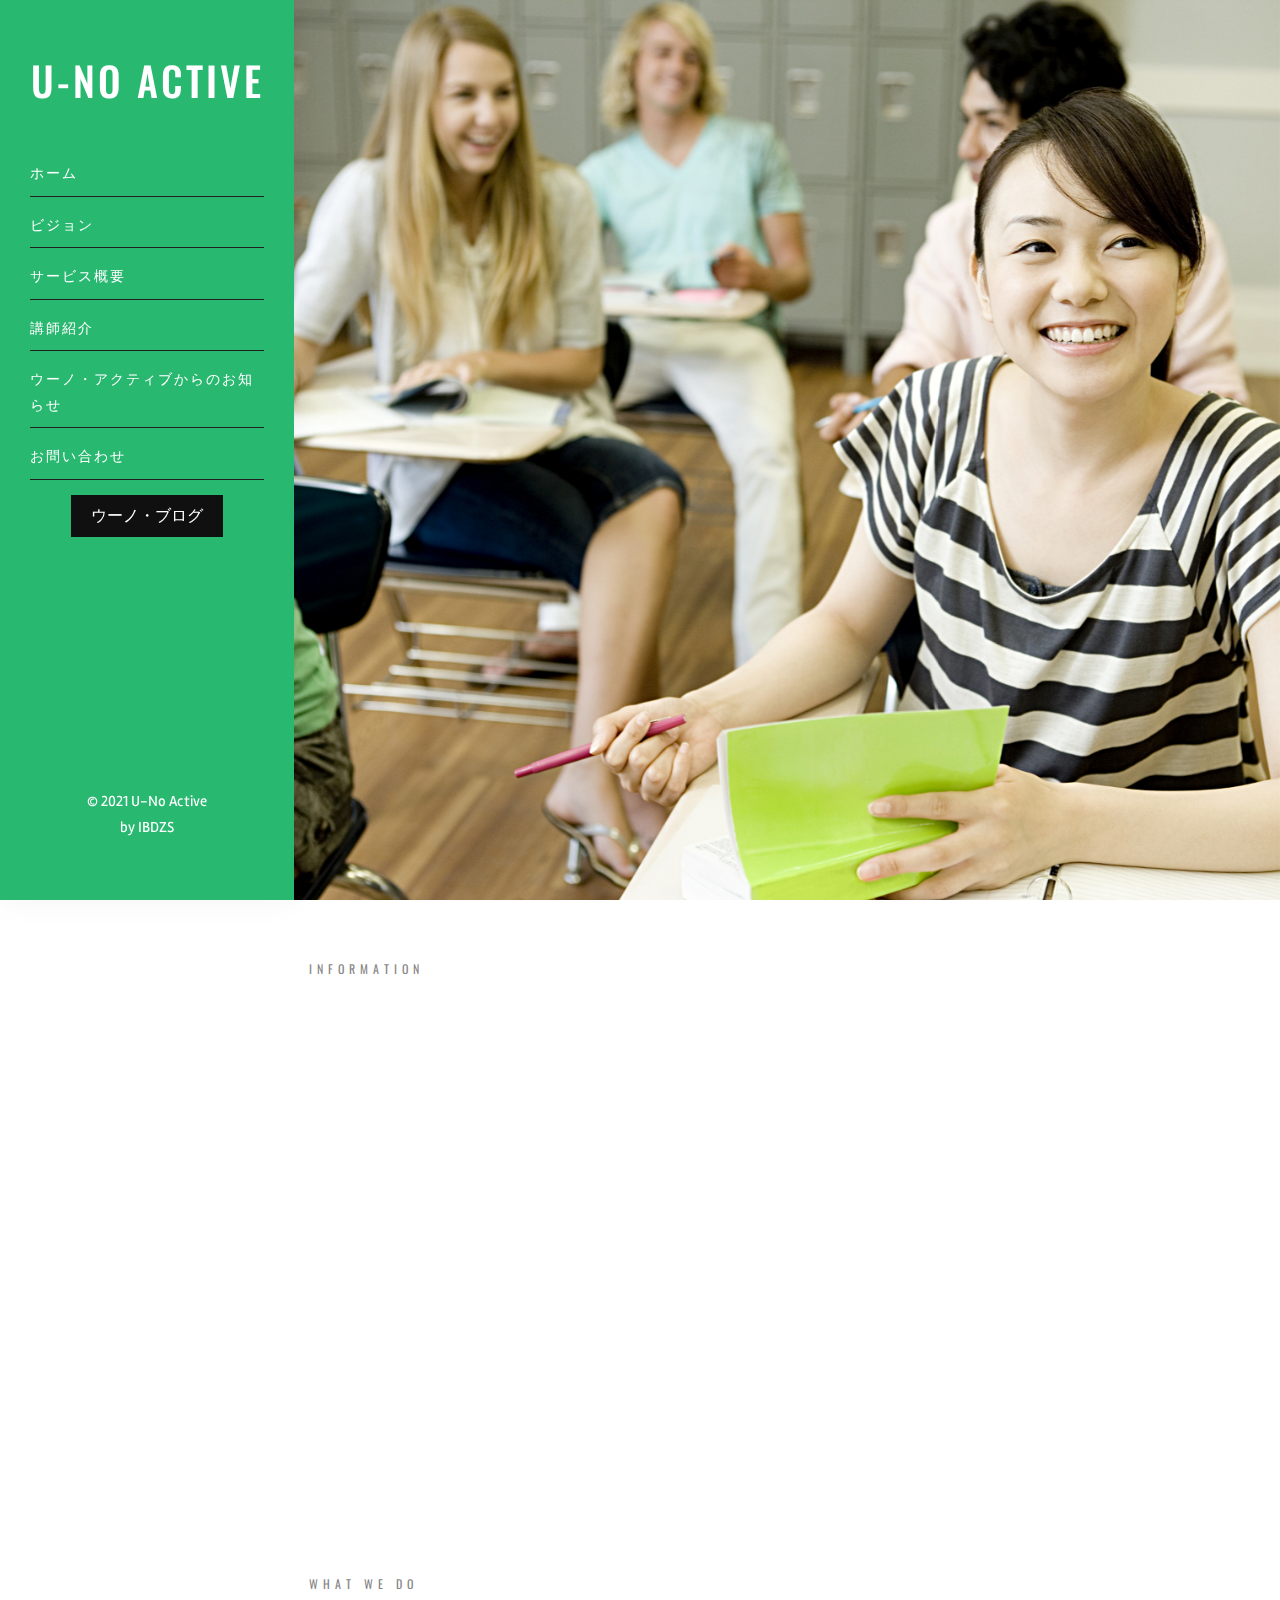
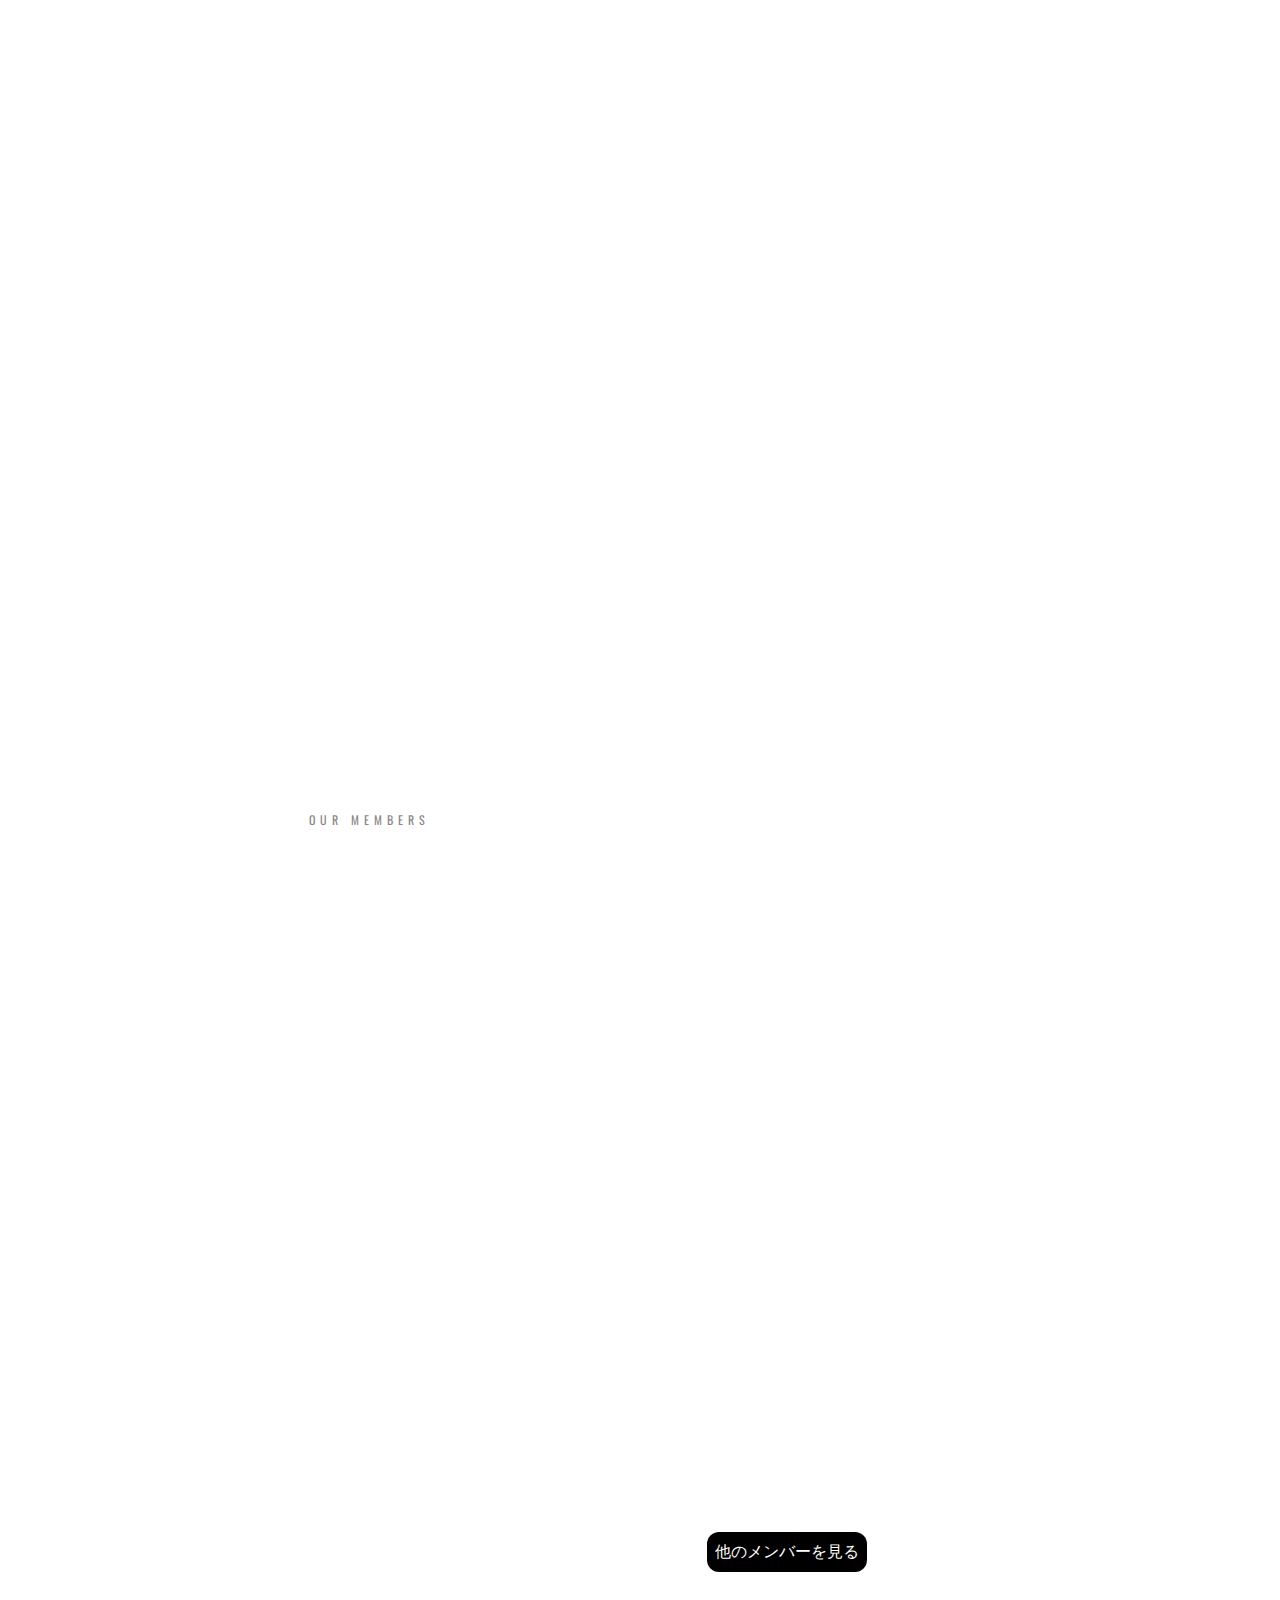
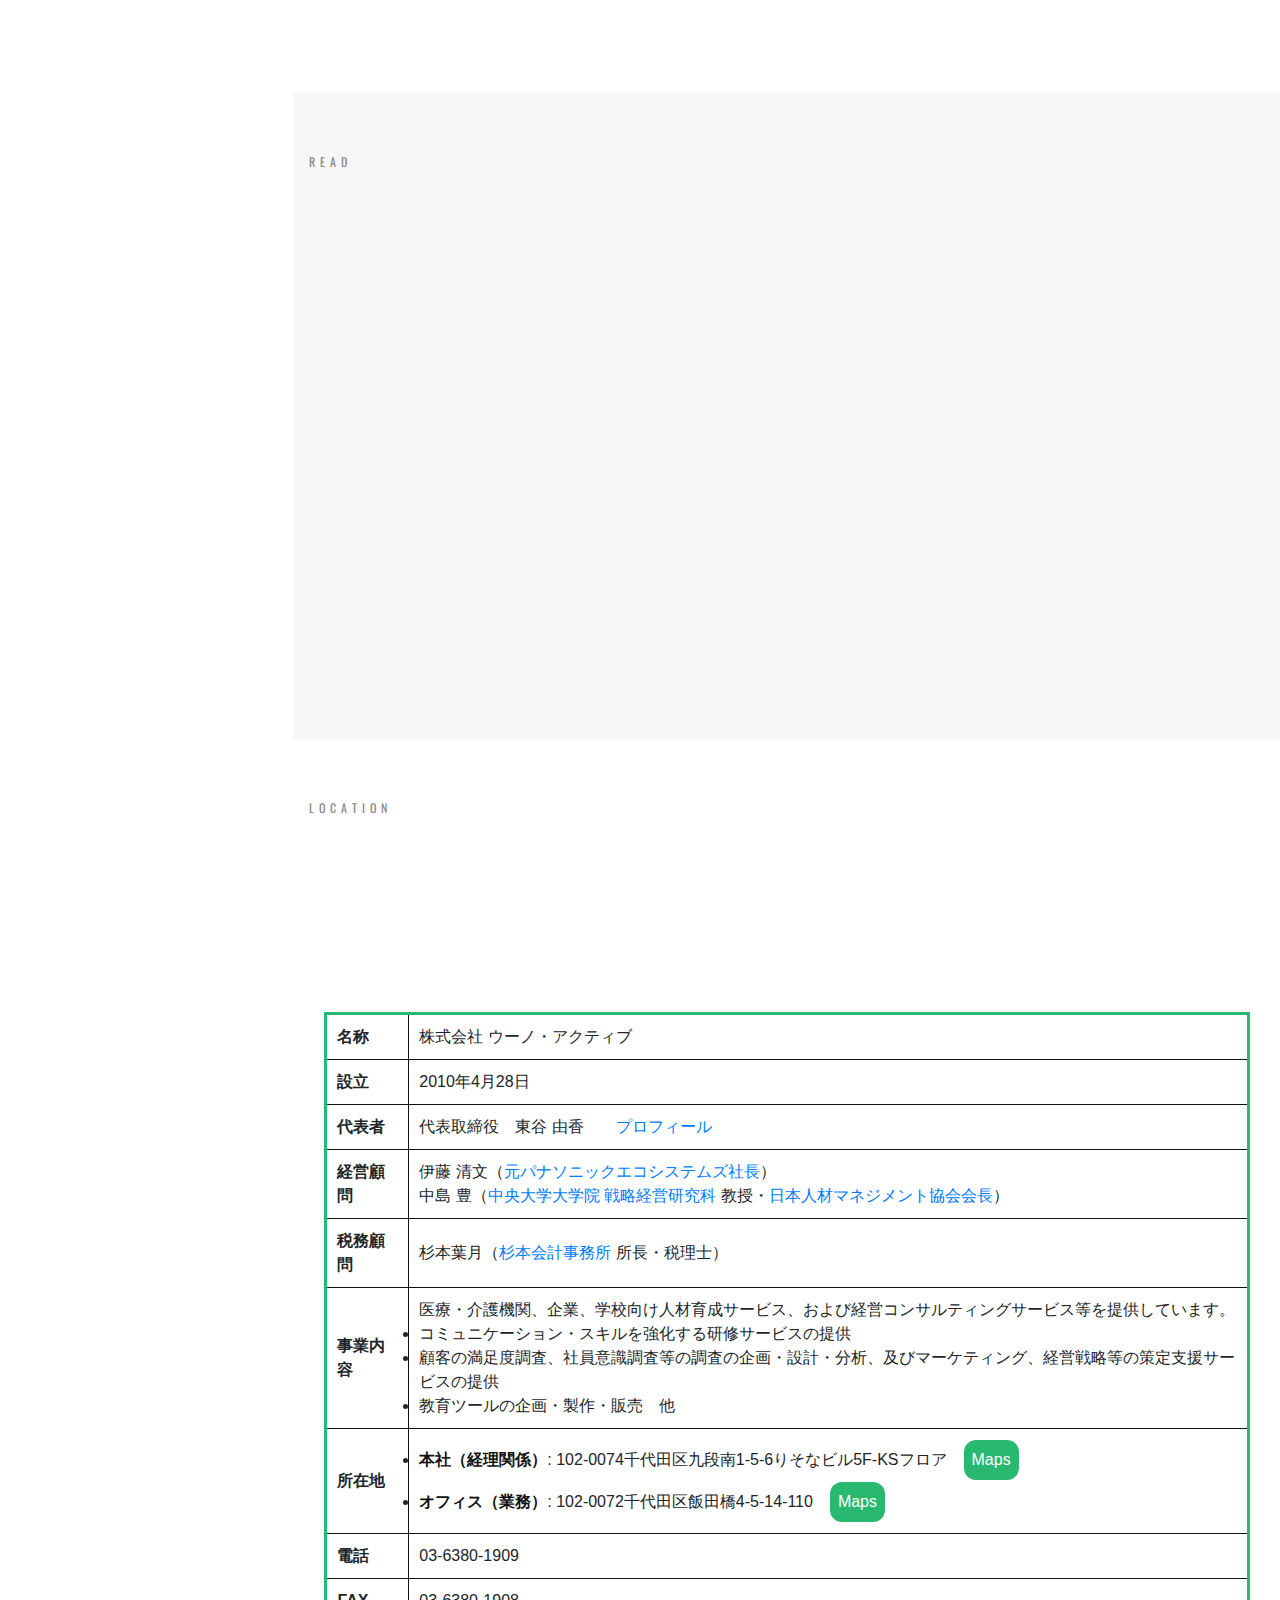
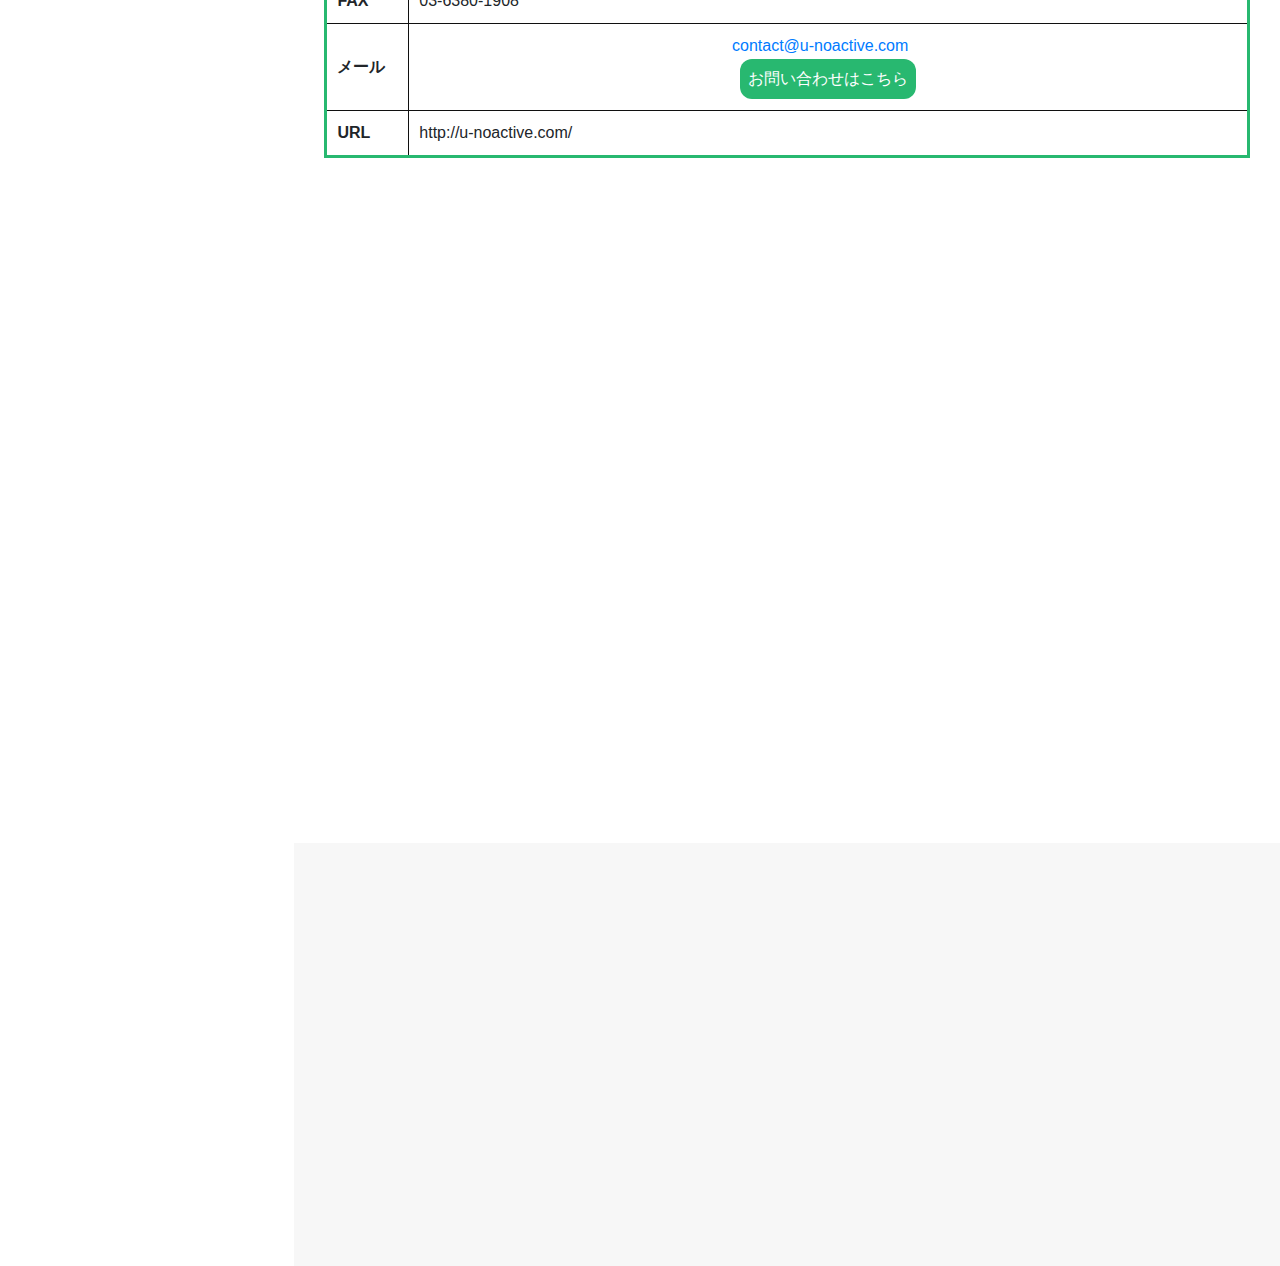
==== commit dedbd6cc: "Add files via upload" ====
--- a/index.html
+++ b/index.html
@@ -17,72 +17,12 @@
     <link href='https://fonts.googleapis.com/css?family=Tangerine' rel='stylesheet' type='text/css'>        
     <link href='https://fonts.googleapis.com/css?family=Open+Sans' rel='stylesheet' type='text/css'>
     <link href='https://fonts.googleapis.com/css?family=Prata' rel='stylesheet' type='text/css'>
+    <style> .myButton{ padding: 10px 20px; background-color: rgb(0, 0, 0); border: 0px; color: #fff; } .myButton:hover{ background-color: #28b870; border: 1px solid rgb(255, 255, 255); color: #fff; } </style>
     <!-- FOR IE9 below -->
     <!--[if lt IE 9]>
         <script src="js/respond.min.js"></script>
     <![endif]-->
     
-    <style>
-        .glow-on-hover {
-            width: 220px;
-            height: 50px;
-            border: none;
-            outline: none;
-            color: #fff;
-            background: #111;
-            cursor: pointer;
-            position: relative;
-            z-index: 0;
-            border-radius: 10px;
-        }
-        
-        .glow-on-hover:before {
-            content: '';
-            background: linear-gradient(45deg, #ff0000, #ff7300, #fffb00, #48ff00, #00ffd5, #002bff, #7a00ff, #ff00c8, #ff0000);
-            position: absolute;
-            top: -2px;
-            left:-2px;
-            background-size: 400%;
-            z-index: -1;
-            filter: blur(5px);
-            width: calc(100% + 4px);
-            height: calc(100% + 4px);
-            animation: glowing 20s linear infinite;
-            opacity: 0;
-            transition: opacity .3s ease-in-out;
-            border-radius: 10px;
-        }
-        
-        .glow-on-hover:active {
-            color: #000
-        }
-        
-        .glow-on-hover:active:after {
-            background: transparent;
-        }
-        
-        .glow-on-hover:hover:before {
-            opacity: 1;
-        }
-        
-        .glow-on-hover:after {
-            z-index: -1;
-            content: '';
-            position: absolute;
-            width: 100%;
-            height: 100%;
-            background: #111;
-            left: 0;
-            top: 0;
-            border-radius: 10px;
-        }
-        
-        @keyframes glowing {
-            0% { background-position: 0 0; }
-            50% { background-position: 400% 0; }
-            100% { background-position: 0 0; }
-        }
-        </style>
 </head>
 <body data-spy="scroll" data-target=".navbar" data-offset="50">
     <div id="addo-page"> <a href="#" class="js-addo-nav-toggle addo-nav-toggle"><i></i></a>
@@ -106,14 +46,8 @@
             </nav>
             <!-- Sidebar Footer -->
             <div class="addo-footer">
-                <!-- <ul>
-                    <li><a href="#"><i class="ti-facebook font-14px white-icon"></i></a></li>
-                    <li><a href="#"><i class="ti-twitter-alt font-14px white-icon"></i></a></li>
-                    <li><a href="#"><i class="ti-instagram font-14px white-icon"></i></a></li>
-                    <li><a href="#"><i class="ti-linkedin font-14px white-icon"></i></a></li>
-                </ul> -->
                 <p>© 2021 U-No Active <br>
-                    by <a href="https://www.linkedin.com/public-profile/in/dorjzodovsuren-batjargal-1896b9119?challengeId=AQGa3EPOLdIQHwAAAXcfCAw1GouLRplhUvGx4F1LhDcOvE8rEhbNYnyXRfAMxB498W0d1A0mz9UwoA88K5bHdw-iMdQUKXhR9Q&submissionId=1bf75880-40e5-5b16-a4de-5b5e9f4e7c68">IBDZS</a>
+                    by <a href="http://dorjzodovsuren.com/" target="_blanket">IBDZS</a>
                 </p>
             </div>
         </aside>
@@ -133,13 +67,15 @@
                                             <div class="slider-text-inner">
                                                 <div class="desc">
                                                     <!-- <div class="image_wrap"> <img src="images/adam.jpg" alt=""> </div> -->
-                                                    <h1><b style="color:#f0a755;text-shadow:1px 1px 0px #fff";>ウーノ・アクティブが選ばれる</b><b style="color:#50d894">３つ</b><b style="color:#f0a755;text-shadow:1px 1px 0px #fff";";>のポイント</b></h1>
+                                                    <h1><b style="color:#f0a755;text-shadow:1px 1px 0px #fff";>ウーノ・アクティブは</b></h1>
                                                     <h2 class="cd-headline clip">
                                                         <span></span>
                                                         <span class="cd-words-wrapper">
-                                                          <b class="is-visible" style="color:#50d894">&nbsp;１。研修プログラム</b>
-                                                          <b style="color:#50d894">&nbsp;２。リピート率１００％の実績</b>
-                                                          <b style="color:#50d894">&nbsp;３。１５年以上の講師経験、現場・受講者</b>
+                                                                <b class="is-visible" style="color:#50d894">&nbsp;5. 組織の人材活性を全力でサポートします</b>
+                                                                <b style="color:#50d894">&nbsp;1. リピート率99％の信頼と実績</b>
+                                                                <b style="color:#50d894">&nbsp;2. ビジネス・コンサルティングします</b>
+                                                                <b style="color:#50d894">&nbsp;3. アジア諸国でのビジネスサポート</b>
+                                                                <b style="color:#50d894">&nbsp;4. 不動産投資・管理サポート</b>
                                                         </span>
                                                     </h2> </div>
                                                 <div class="arrow bounce">
@@ -187,7 +123,17 @@
                         <div class="row">
                             <div class="col-md-12"> <span class="heading-meta">What We Do</span>
                                 <h2 class="addo-heading animate-box" data-animate-effect="fadeInLeft"><b>サービス概要</b></h2> </div>
-                        </div>
+                                <div class="col-md-10 animate-box" data-animate-effect="fadeInLeft">
+                                        <h2 class="cd-headline clip">
+                                            <span style="color:#28b870";>“知る・わかる・できる”</span><span style="color:#050505";>から</span><span style="color:#28b870";>“やり続ける”まで</span>
+                                        </h2>
+                                        <p></p>
+                                        <p>組織の<b style="color:#f6a74d";>「課題解決」</b>に向けて研修・講演・調査・分析を提供し、受講者を通してサポートします。
+                                            明確な<b style="color:#f6a74d";>目的に基づき知識・スキルの習得</b>、受講者が<b style="color:#f6a74d";>「実務で使用できる」</b>レベルへと促す<b style="color:#f6a74d";>演習を多用した</b>研修は定評があります。
+                                        </p>
+                                </div>
+                        </div>
+                        <p><br></p>
                         <div class="row">
                             <div class="col-md-4">
                                 <div class="addo-feature animate-box" data-animate-effect="fadeInLeft">
@@ -232,8 +178,10 @@
                     </div>
                 </div>
             </div>
+            
             <!-- Portfolio Section -->
             <div id="portfolio" class="section">
+                
                 <div class="addo-projects">
                     <div class="container-fluid">
                         <div class="row">
@@ -243,189 +191,129 @@
                         <div class="row">
                             <!-- Higashitani Section -->
                             <div class="col-md-3 animate-box" data-animate-effect="fadeInLeft">
-                                    <div class="project" style="border:2px solid #fff;box-shadow: 2px 2px 4px #ccc"> <img src="images/pic_higashitani.jpg" class="img-fluid" alt="">
-                                        <div class="desc">
-                                            <div class="con">
-                                                <h3 style="color:#f6a74d";>Yuka Higashitani</h3> 
-                                                    <span>
-                                                        <p style="color:#7ecea6">大学在学中よりテレビインタビュアーを務め、卒業後は航空会社に入社、企画部、監査部に携わる。その後、経営コンサルタント会社専任講師として年間200日以上の研修を15年担当する。論理的コミュニケーションを中心に、管理者層に対するマネジメント、若手社員の意識ギャップを捕らえた部下指導方法、営業戦略指導、コンプライアンス指導などを行っている。</p>
-                                                    </span> 
-                                            </div>
-                                        </div>
-                                    </div>
-                                    <b>東谷 由香</b>
+
+
+                                    <a href="Higashitani.html">
+                                        <div class="project" style="border:2px solid #fff;box-shadow: 2px 2px 4px #ccc"> <img src="images/pic_higashitani.jpg" class="img-fluid" alt=""></div>
+                                    </a>
+
+                                    <a href="Higashitani.html">
+                                        <button class="myButton" style="border-radius: 12px;margin: 1px 1px;padding: 8px">東谷 由香</button>
+                                    </a>
+                                    <p>
                                     <p>大学在学中よりテレビインタビュアーを務め、卒業後は航空会社に入社、企画部、監査部に携わる。中央大学経済学部卒、中央大学大学院戦略経営研究科修了（ＭＢＡ）。</p>
+
+                                    <!-- A button for more infomation -->
 
                             </div>
                             <!-- 磯谷哲史 Section -->
                             <div class="col-md-3 animate-box" data-animate-effect="fadeInLeft">
-                                    <div class="project" style="border:2px solid #fff;box-shadow: 2px 2px 4px #ccc"> <img src="images/磯谷哲史.jpg" class="img-fluid" alt="">
-                                        <div class="desc">
-                                                <div class="con">
-                                                        <h3 style="color:#f6a74d";>磯谷 哲史</h3> 
-                                                            <span>
-                                                                <p style="color:#7ecea6">語学教育会社にてマネージャー職に従事した後、人材コンサルタント会社にて講師と人材育成研究を担当する。</p>
-                                                                <p style="color:#7ecea6">人材活用研究、研修研究、顧客満足調査、接遇試験プロジェクトの企画運営、外国人向けビジネスコミュニケーションeラーニングコンテンツの企画・出演、企業のCRMコンサルティング等に取り組んできた。</p>
-                                                            </span> 
-                                                </div>
-                                        </div>
-                                    </div>
-                                    <b>磯谷 哲史</b>
+                                    <a href="磯谷哲史.html">
+                                        <div class="project" style="border:2px solid #fff;box-shadow: 2px 2px 4px #ccc"> <img src="images/磯谷哲史.jpg" class="img-fluid" alt=""></div>
+                                    </a>
+                                    <a href="磯谷哲史.html">
+                                        <button class="myButton" style="border-radius: 12px;margin: 1px 1px;padding: 8px">磯谷 哲史</button>
+                                    <p></p>
                                     <p>人材活用研究、研修研究、顧客満足調査、接遇試験プロジェクトの企画運営、外国人向けビジネスコミュニケーションeラーニングコンテンツの企画・出演、企業のCRMコンサルティング等に取り組んできた。</p>
                                 </a>
                             </div>
-                            <!-- 加藤純子 Section -->
+                            <!-- 加藤純子 Section DONE --> 
                             <div class="col-md-3 animate-box" data-animate-effect="fadeInLeft">
-                                    <div class="project" style="border:2px solid #fff;box-shadow: 2px 2px 4px #ccc"> <img src="images/加藤純子.jpg" class="img-fluid" alt="">
-                                        <div class="desc">
-                                                <div class="con">
-                                                        <h3 style="color:#f6a74d";>加藤 純子</h3> 
-                                                            <span>
-                                                                <p style="color:#7ecea6">語学教育会社にてマネージャー職に従事した後、人材コンサルタント会社にて講師と人材育成研究を担当する。</p>
-                                                                <p style="color:#7ecea6">人材活用研究、研修研究、顧客満足調査、接遇試験プロジェクトの企画運営、外国人向けビジネスコミュニケーションeラーニングコンテンツの企画・出演、企業のCRMコンサルティング等に取り組んできた。</p>
-                                                            </span> 
-                                                </div>
-                                        </div>
-                                    </div>
-                                    <b>加藤 純子</b>
+                                    <a href="加藤純子.html">
+                                        <div class="project" style="border:2px solid #fff;box-shadow: 2px 2px 4px #ccc"> <img src="images/加藤純子.jpg" class="img-fluid" alt=""></div>
+                                    </a>
+                                    <a href="加藤純子.html">
+                                            <button class="myButton" style="border-radius: 12px;margin: 1px 1px;padding: 8px">加藤 純子</button>
+                                    <p></p>
                                     <p>人材活用研究、研修研究、顧客満足調査、接遇試験プロジェクトの企画運営、外国人向けビジネスコミュニケーションeラーニングコンテンツの企画・出演、企業のCRMコンサルティング等に取り組んできた。</p>
                                 </a>
                             </div>
                             <!-- Fukuda Section -->
                             <div class="col-md-3 animate-box" data-animate-effect="fadeInLeft">
-                                    <div class="project" style="border:2px solid #fff;box-shadow: 2px 2px 4px #ccc"> <img src="images/pic_fukuda.jpg" class="img-fluid" alt="">
-                                        <div class="desc">
-                                                <div class="con">
-                                                        <h3 style="color:#f6a74d";>Makiko Fukuda</h3> 
-                                                            <span>
-                                                                <p style="color:#7ecea6">玩具メーカー直営店店長・社内トレーナー兼務、フリーナレーターを経て、人材コンサルタント会社専属講師として勤務。講師として15年以上の実績を持つ。</p>
-                                                            </span> 
-                                                </div>
-                                        </div>
-                                    </div>
-                                    <b>福田 牧子</b>
+                                    <a href="pic_fukuda.html">
+                                        <div class="project" style="border:2px solid #fff;box-shadow: 2px 2px 4px #ccc"> <img src="images/pic_fukuda.jpg" class="img-fluid" alt=""></div>
+                                    </a>
+                                    <a href="pic_fukuda.html">
+                                            <button class="myButton" style="border-radius: 12px;margin: 1px 1px;padding: 8px">福田 牧子</button>
+                                    <p></p>
                                     <p>女性リーダー能力開発研修、職域拡大に伴うCDPの実践、メンター研修、コーチングを活かしたコミュニケーションスキル向上研修等を多数担当する。株式会社ザ･アール講師。東北学院大学卒。</p>
                                 </a>
                             </div>
-
-                            
-                        </div>
-                    </div>
-                </div>
-            </div>
-            <div id="member" class="section">
-                <div class="d-flex justify-content-center">
-                    <div class="addo-blog">
+                        </div>
+                    </div>
+                </div>
+            </div>
+
+            <div class="col-md-12 d-flex justify-content-center" style="padding:auto">
+                <button type="button" class="glow-on-hover" data-toggle="collapse" data-target="#members" style="background-color: #000000;border-radius: 12px;margin: 1px 1px;padding: 8px">他のメンバーを見る</button>
+            </div>
+            <div class="col-md-12 animate-box" data-animate-effect="fadeInLeft">
+                <div id="member" class="section">
+                        <div class="addo-blog">
                                 <div class="container">
-                                        <button type="button" class="btn btn-info" data-toggle="collapse" data-target="#members">他のメンバーを見る</button>
-                                        <div id="members" class="collapse">
-                                                <div class="row">
-                                                    <!-- Otsuka Section -->
-                                                    <div class="col-md-4 animate-box" data-animate-effect="fadeInLeft">
-                                                            <div class="project" style="border:2px solid #fff;box-shadow: 2px 2px 4px #ccc"> <img src="images/pic_otsuka.jpg" class="img-fluid" alt="">
-                                                                <div class="desc">
-                                                                        <div class="con">
-                                                                                <h3 style="color:#f6a74d";>Mariko Otsuka</h3> 
-                                                                                    <span>
-                                                                                        <p style="color:#7ecea6">航空会社国際客室乗務員として約8年勤務した後、人材コンサルタント会社専属講師として勤務。講義とワークを入れた実践的指導で年間150日以上研修を担当する。覆面調査においては、調査活動の実践、現場に即した問題点の抽出・問題点解決に向けた研修などの構築・提案を行う</p>
-                                                                                    </span> 
-                                                                        </div>
+                                    <div id="members" class="collapse">
+                                                    <div class="row">
+                                                        <!-- Otsuka Section -->
+                                                        <div class="col-md-4 animate-box" data-animate-effect="fadeInLeft">
+                                                                <div class="project" style="border:2px solid #fff;box-shadow: 2px 2px 4px #ccc"> <img src="images/pic_otsuka.jpg" class="img-fluid" alt="">
                                                                 </div>
+                                                                <a href="pic_otsuka.html">
+                                                                        <button class="myButton" style="border-radius: 12px;margin: 1px 1px;padding: 8px">大塚 真理子</button>
+                                                                <p></p>
+                                                                <p>CDAの資格を保有、キャリアデザインフォーラムを立ち上げ、主に東海地区にてキャリア支援の活動を行う。株式会社ザ･アール講師。南山大学卒。</p>
+                                                            </a>
+                                                        </div>
+                                                        <!-- Kamata Section -->
+                                                        <div class="col-md-4 animate-box" data-animate-effect="fadeInLeft">
+                                                                <div class="project" style="border:2px solid #fff;box-shadow: 2px 2px 4px #ccc"> <img src="images/塚越吾郎.jpg" class="img-fluid" alt="">
+                                                                </div>
+                                                                <button class="myButton" style="border-radius: 12px;margin: 1px 1px;padding: 8px">塚越 吾郎</button>
+                                                                <p></p>
+                                                                <p>ASEAN諸国における市場調査ならびにビジネス立案をコンサルティングする。多方面に渡る独自の人脈ならびに地脈を専門性とするワークを得意とするコンサルタント。シンガポール国籍。日本とシンガポールの二拠点で活動中。</p>
+                                                            </a>
+                                                        </div>
+                                                        <!-- Hirao Section -->
+                                                        <div class="col-md-4 animate-box" data-animate-effect="fadeInLeft">
+                                                                <div class="project" style="border:2px solid #fff;box-shadow: 2px 2px 4px #ccc"> <img src="images/pic_hirao.jpg" class="img-fluid" alt="">
+                                                                </div>
+                                                                <button class="myButton" style="border-radius: 12px;margin: 1px 1px;padding: 8px">平尾 佐知子</button>
+                                                                <p></p>
+                                                                <p>事前のリサーチで現状を把握して問題点や改善課題を盛り込んだ、実践型の研修には定評がある。株式会社ザ・アール講師。立教大学卒。</p>
+                                                            </a>
+                                                        </div>
+                                                        <!-- 青柳 Section -->
+                                                        <div class="col-md-4 animate-box" data-animate-effect="fadeInLeft">
+                                                            <div class="project" style="border:2px solid #fff;box-shadow: 2px 2px 4px #ccc"> <img src="images/青柳.jpg" class="img-fluid" alt="">
                                                             </div>
-                                                            <b>大塚 真理子</b>
-                                                            <p>CDAの資格を保有、キャリアデザインフォーラムを立ち上げ、主に東海地区にてキャリア支援の活動を行う。株式会社ザ･アール講師。南山大学卒。</p>
-                                                        </a>
-                                                    </div>
-                                                    <!-- Kamata Section -->
-                                                    <div class="col-md-4 animate-box" data-animate-effect="fadeInLeft">
-                                                            <div class="project" style="border:2px solid #fff;box-shadow: 2px 2px 4px #ccc"> <img src="images/塚越吾郎.jpg" class="img-fluid" alt="">
-                                                                <div class="desc">
-                                                                        <div class="con">
-                                                                                <h3 style="color:#f6a74d";>塚越 吾郎</h3> 
-                                                                                    <span>
-                                                                                        <p style="color:#7ecea6">アドベンチャー教育の指導者の育成、教育現場での実践活動の他、ビジネスカウンセラーとして、経験学習サイクルをベースとした組織の人材育成や人材開発、アドベンチャー教育の学習プログラムの開発を手がけている。また、組織を本来の健康な姿に近づけるための、組織の体質改善のサポートやチームカウンセリング、教育ファシリテーション、経験学習による人材開発、メンタルヘルス、キャリアカウンセリングなどを行う。</p>
-                                                                                    </span> 
-                                                                        </div>
-                                                                </div>
-                                                            </div>
-                                                            <b>塚越 吾郎</b>
-                                                            <p>ASEAN諸国における市場調査ならびにビジネス立案をコンサルティングする。多方面に渡る独自の人脈ならびに地脈を専門性とするワークを得意とするコンサルタント。シンガポール国籍。日本とシンガポールの二拠点で活動中。</p>
-                                                        </a>
-                                                    </div>
-                                                    <!-- Hirao Section -->
-                                                    <div class="col-md-4 animate-box" data-animate-effect="fadeInLeft">
-                                                            <div class="project" style="border:2px solid #fff;box-shadow: 2px 2px 4px #ccc"> <img src="images/pic_hirao.jpg" class="img-fluid" alt="">
-                                                                <div class="desc">
-                                                                        <div class="con">
-                                                                                <h3 style="color:#f6a74d";>Sachiko Hirao</h3> 
-                                                                                    <span>
-                                                                                        <p style="color:#7ecea6">国際線客室乗務員、大手企業総務を経て、講師となる。</p>
-                                                                                        <p style="color:#7ecea6">接客経験を活かし、コンサートホール・博物館・商業施設など、各種施設立上げにおけるサービスコンサルティングを多数実施している。（レセプショニストマニュアル作成、接客マナー研修、現場研修、フォローアップなど）</p>
-                                                                                    </span> 
-                                                                        </div>
-                                                                </div>
-                                                            </div>
-                                                            <b>平尾 佐知子</b>
-                                                            <p>事前のリサーチで現状を把握して問題点や改善課題を盛り込んだ、実践型の研修には定評がある。株式会社ザ・アール講師。立教大学卒。</p>
-                                                        </a>
-                                                    </div>
-                                                    <!-- 青柳 Section -->
-                                                    <div class="col-md-4 animate-box" data-animate-effect="fadeInLeft">
-                                                        <div class="project" style="border:2px solid #fff;box-shadow: 2px 2px 4px #ccc"> <img src="images/青柳.jpg" class="img-fluid" alt="">
-                                                            <div class="desc">
-                                                                    <div class="con">
-                                                                            <h3 style="color:#f6a74d";>青柳</h3> 
-                                                                                <span>
-                                                                                    <p style="color:#7ecea6">語学教育会社にてマネージャー職に従事した後、人材コンサルタント会社にて講師と人材育成研究を担当する。</p>
-                                                                                    <p style="color:#7ecea6">人材活用研究、研修研究、顧客満足調査、接遇試験プロジェクトの企画運営、外国人向けビジネスコミュニケーションeラーニングコンテンツの企画・出演、企業のCRMコンサルティング等に取り組んできた。</p>
-                                                                                </span> 
-                                                                    </div>
-                                                            </div>
-                                                        </div>
-                                                        <b>青柳</b>
-                                                        <p>人材活用研究、研修研究、顧客満足調査、接遇試験プロジェクトの企画運営、外国人向けビジネスコミュニケーションeラーニングコンテンツの企画・出演、企業のCRMコンサルティング等に取り組んできた。</p>
-                                                    </a>
-                                                    </div>
-                                                    <!-- 後山哲三 Section -->
-                                                    <div class="col-md-4 animate-box" data-animate-effect="fadeInLeft">
-                                                        <div class="project" style="border:2px solid #fff;box-shadow: 2px 2px 4px #ccc"> <img src="images/後山哲三_new.jpg" class="img-fluid" alt="">
-                                                            <div class="desc">
-                                                                    <div class="con">
-                                                                            <h3 style="color:#f6a74d";>後山 哲三</h3> 
-                                                                                <span>
-                                                                                    <p style="color:#7ecea6">語学教育会社にてマネージャー職に従事した後、人材コンサルタント会社にて講師と人材育成研究を担当する。</p>
-                                                                                    <p style="color:#7ecea6">人材活用研究、研修研究、顧客満足調査、接遇試験プロジェクトの企画運営、外国人向けビジネスコミュニケーションeラーニングコンテンツの企画・出演、企業のCRMコンサルティング等に取り組んできた。</p>
-                                                                                </span> 
-                                                                    </div>
-                                                            </div>
-                                                        </div>
-                                                        <b>後山 哲三</b>
-                                                        <p>人材活用研究、研修研究、顧客満足調査、接遇試験プロジェクトの企画運営、外国人向けビジネスコミュニケーションeラーニングコンテンツの企画・出演、企業のCRMコンサルティング等に取り組んできた。</p>
-                                                    </a>
-                                                    </div>
-                                                    <!-- Kato Section -->
-                                                    <div class="col-md-4 animate-box" data-animate-effect="fadeInLeft">
-                                                            <div class="project" style="border:2px solid #fff;box-shadow: 2px 2px 4px #ccc"> <img src="images/pic_kato.jpg" class="img-fluid" alt="">
-                                                                <div class="desc">
-                                                                        <div class="con">
-                                                                                <h3 style="color:#f6a74d";>Jyunko Kato</h3> 
-                                                                                    <span>
-                                                                                        <p style="color:#7ecea6">語学教育会社にてマネージャー職に従事した後、人材コンサルタント会社にて講師と人材育成研究を担当する。</p>
-                                                                                        <p style="color:#7ecea6">人材活用研究、研修研究、顧客満足調査、接遇試験プロジェクトの企画運営、外国人向けビジネスコミュニケーションeラーニングコンテンツの企画・出演、企業のCRMコンサルティング等に取り組んできた。</p>
-                                                                                    </span> 
-                                                                        </div>
-                                                                </div>
-                                                            </div>
-                                                            <b>加藤 純子</b>
+                                                                <button class="myButton" style="border-radius: 12px;margin: 1px 1px;padding: 8px">青柳</button>
+                                                            <p></p>
                                                             <p>人材活用研究、研修研究、顧客満足調査、接遇試験プロジェクトの企画運営、外国人向けビジネスコミュニケーションeラーニングコンテンツの企画・出演、企業のCRMコンサルティング等に取り組んできた。</p>
                                                         </a>
+                                                        </div>
+                                                        <!-- 後山哲三 Section -->
+                                                        <div class="col-md-4 animate-box" data-animate-effect="fadeInLeft">
+                                                            <div class="project" style="border:2px solid #fff;box-shadow: 2px 2px 4px #ccc"> <img src="images/後山哲三_new.jpg" class="img-fluid" alt="">
+                                                            </div>
+                                                                <button class="myButton" style="border-radius: 12px;margin: 1px 1px;padding: 8px">後山 哲三</button>
+                                                            <p></p>
+                                                            <p>人材活用研究、研修研究、顧客満足調査、接遇試験プロジェクトの企画運営、外国人向けビジネスコミュニケーションeラーニングコンテンツの企画・出演、企業のCRMコンサルティング等に取り組んできた。</p>
+                                                        </a>
+                                                        </div>
+                                                        <!-- Kato Section -->
+                                                        <div class="col-md-4 animate-box" data-animate-effect="fadeInLeft">
+                                                                <div class="project" style="border:2px solid #fff;box-shadow: 2px 2px 4px #ccc"> <img src="images/pic_kato.jpg" class="img-fluid" alt="">
+                                                                </div>
+                                                                    <button class="myButton" style="border-radius: 12px;margin: 1px 1px;padding: 8px">加藤 純子</button>
+                                                                <p></p>
+                                                                <p>人材活用研究、研修研究、顧客満足調査、接遇試験プロジェクトの企画運営、外国人向けビジネスコミュニケーションeラーニングコンテンツの企画・出演、企業のCRMコンサルティング等に取り組んできた。</p>
+                                                            </a>
+                                            </div>
                                                     </div>
-                                                </div>
-                                        </div>
-                                </div>
-                            </div>
-                        </div>
-                    </div>
+                                    </div>
+                                </div>
+                        </div>
+                </div>
+            </div>
             
             <!-- News Section -->
             <div id="news" class="section">
@@ -501,8 +389,8 @@
                                     </tr>
                                     <tr>
                                         <th>経営顧問</th>
-                                        <td>大橋 勇雄（<a href="http://c-faculty.chuo-u.ac.jp/~wlb/index.html" target="_blank">中央大学大学院 戦略経営研究科</a> 教授）<br />
-                                            中島 豊（<a href="http://c-faculty.chuo-u.ac.jp/~wlb/index.html" target="_blank">中央大学大学院 戦略経営研究科</a> 教授）
+                                        <td>伊藤 清文（<a href="https://panasonic.co.jp/ls/pes/company/cc_0010.html" target="_blank">元パナソニックエコシステムズ社長</a>）<br />
+                                            中島 豊（<a href="http://c-faculty.chuo-u.ac.jp/~wlb/index.html" target="_blank">中央大学大学院 戦略経営研究科</a> 教授・<a href="https://www.npo-homepage.go.jp/npoportal/detail/013012832" target="_blank">日本人材マネジメント協会会長</a>）
                                         </td>
                                     </tr>
                                     <tr>
@@ -561,6 +449,7 @@
                         <p>本社（経理関係）</p>
                 </div>
             </div>
+            
 
             <!-- Google Maps -->
 
@@ -580,7 +469,7 @@
                         <div class="col-md-4 animate-box fadeInLeft animated" data-animate-effect="fadeInLeft">
                             <h2 class="text-center" style="color:#28b870";>U-NO ACTIVE<br /><br>
                                 <p style="color:#0f0f0f";>by</p>
-                                <span><a href="https://www.linkedin.com/public-profile/in/dorjzodovsuren-batjargal-1896b9119?challengeId=AQGa3EPOLdIQHwAAAXcfCAw1GouLRplhUvGx4F1LhDcOvE8rEhbNYnyXRfAMxB498W0d1A0mz9UwoA88K5bHdw-iMdQUKXhR9Q&submissionId=1bf75880-40e5-5b16-a4de-5b5e9f4e7c68">iBDZS</a>
+                                <span><a href="http://dorjzodovsuren.com/" target="_blanket">iBDZS</a>
                                 </span>
                             </h2> 
                         </div>
@@ -588,8 +477,9 @@
                             <ul class="social-network">
                                 <li><a href="#"><i class="ti-facebook font-14px black-icon"></i></a></li>
                                 <li><a href="#"><i class="ti-twitter-alt font-14px black-icon"></i></a></li>
-                                <li><a href="#"><i class="ti-instagram font-14px black-icon"></i></a></li>
-                                <li><a href="#"><i class="ti-linkedin font-14px black-icon"></i></a></li>
+                                <li><a href="#"><i class="ti-blg-alt font-14px black-icon"></i></a></li>
+                                <!-- <li><a href="#"><i class="ti-instagram font-14px black-icon"></i></a></li>
+                                <li><a href="#"><i class="ti-linkedin font-14px black-icon"></i></a></li> -->
                             </ul>
                         </div>
                     </div>
@@ -609,4 +499,4 @@
     <script src="js/main.js"></script>
     
 </body>
-</html>
+</html>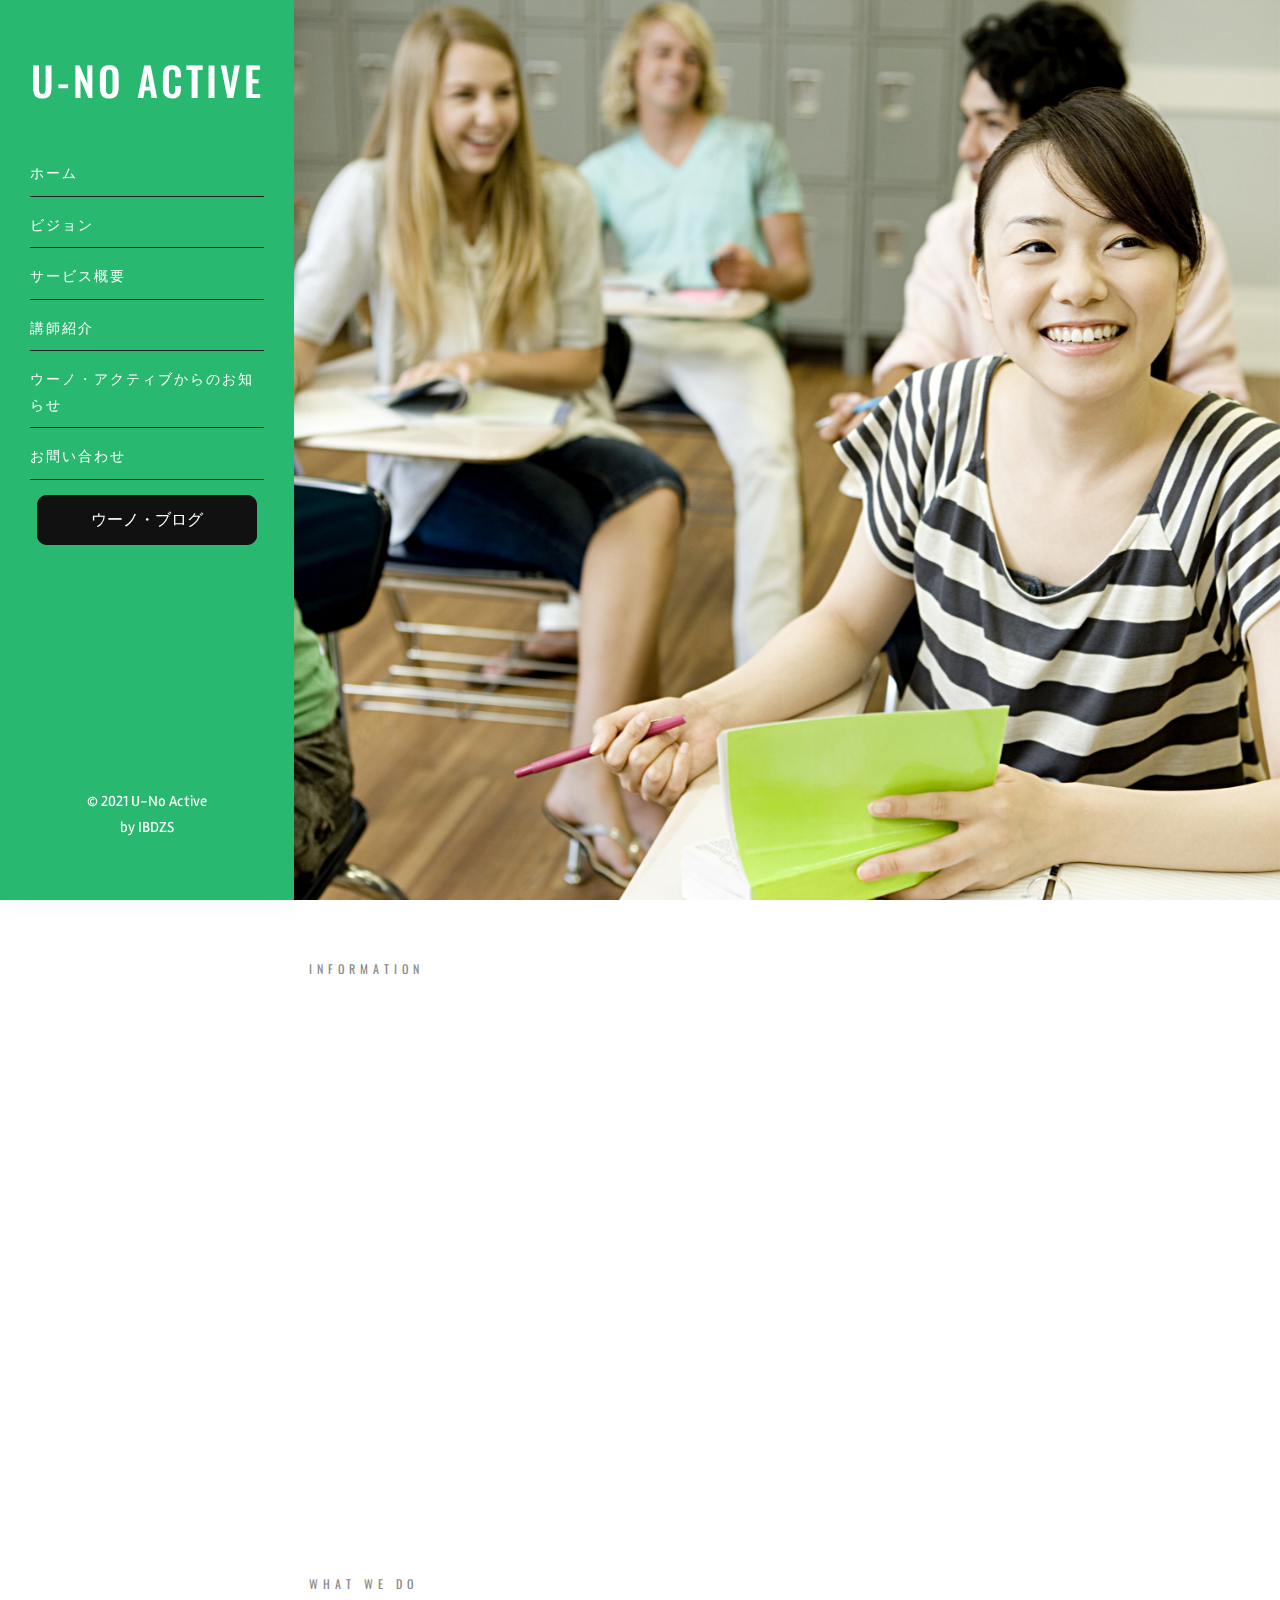
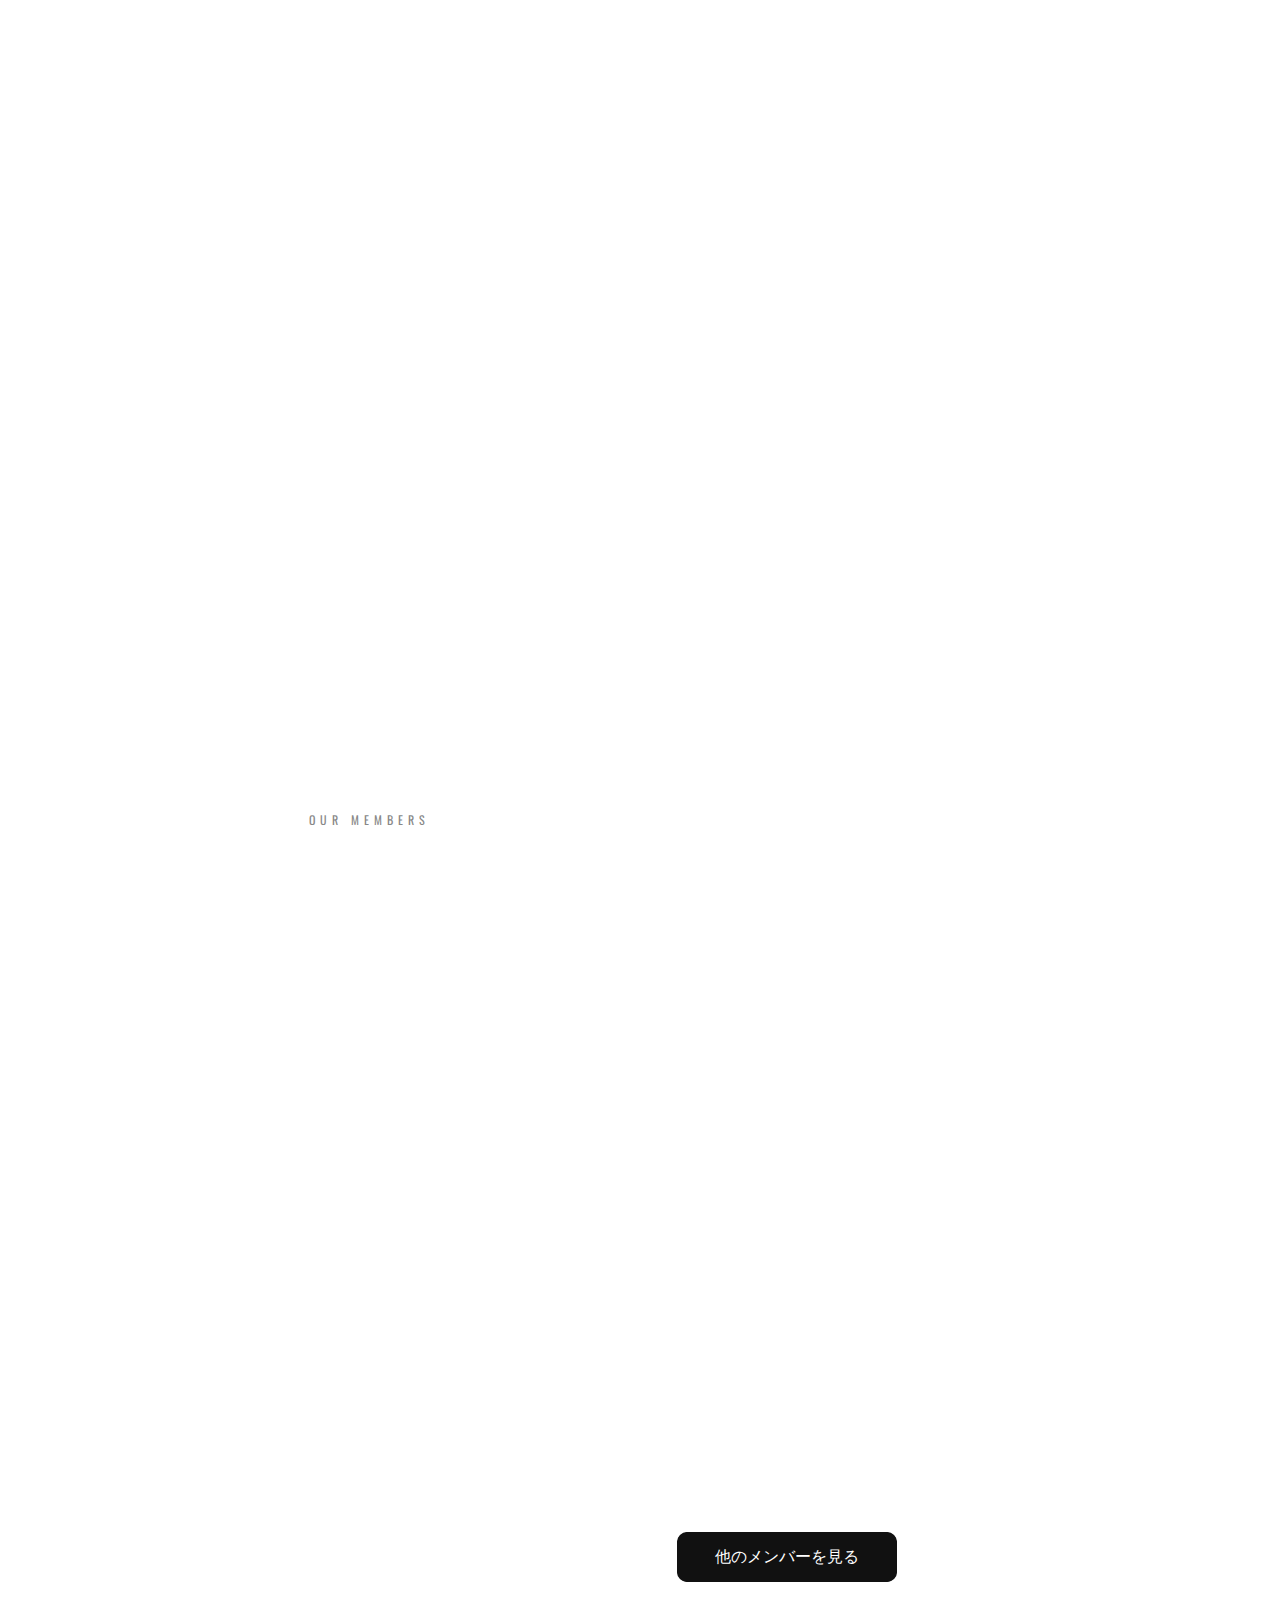
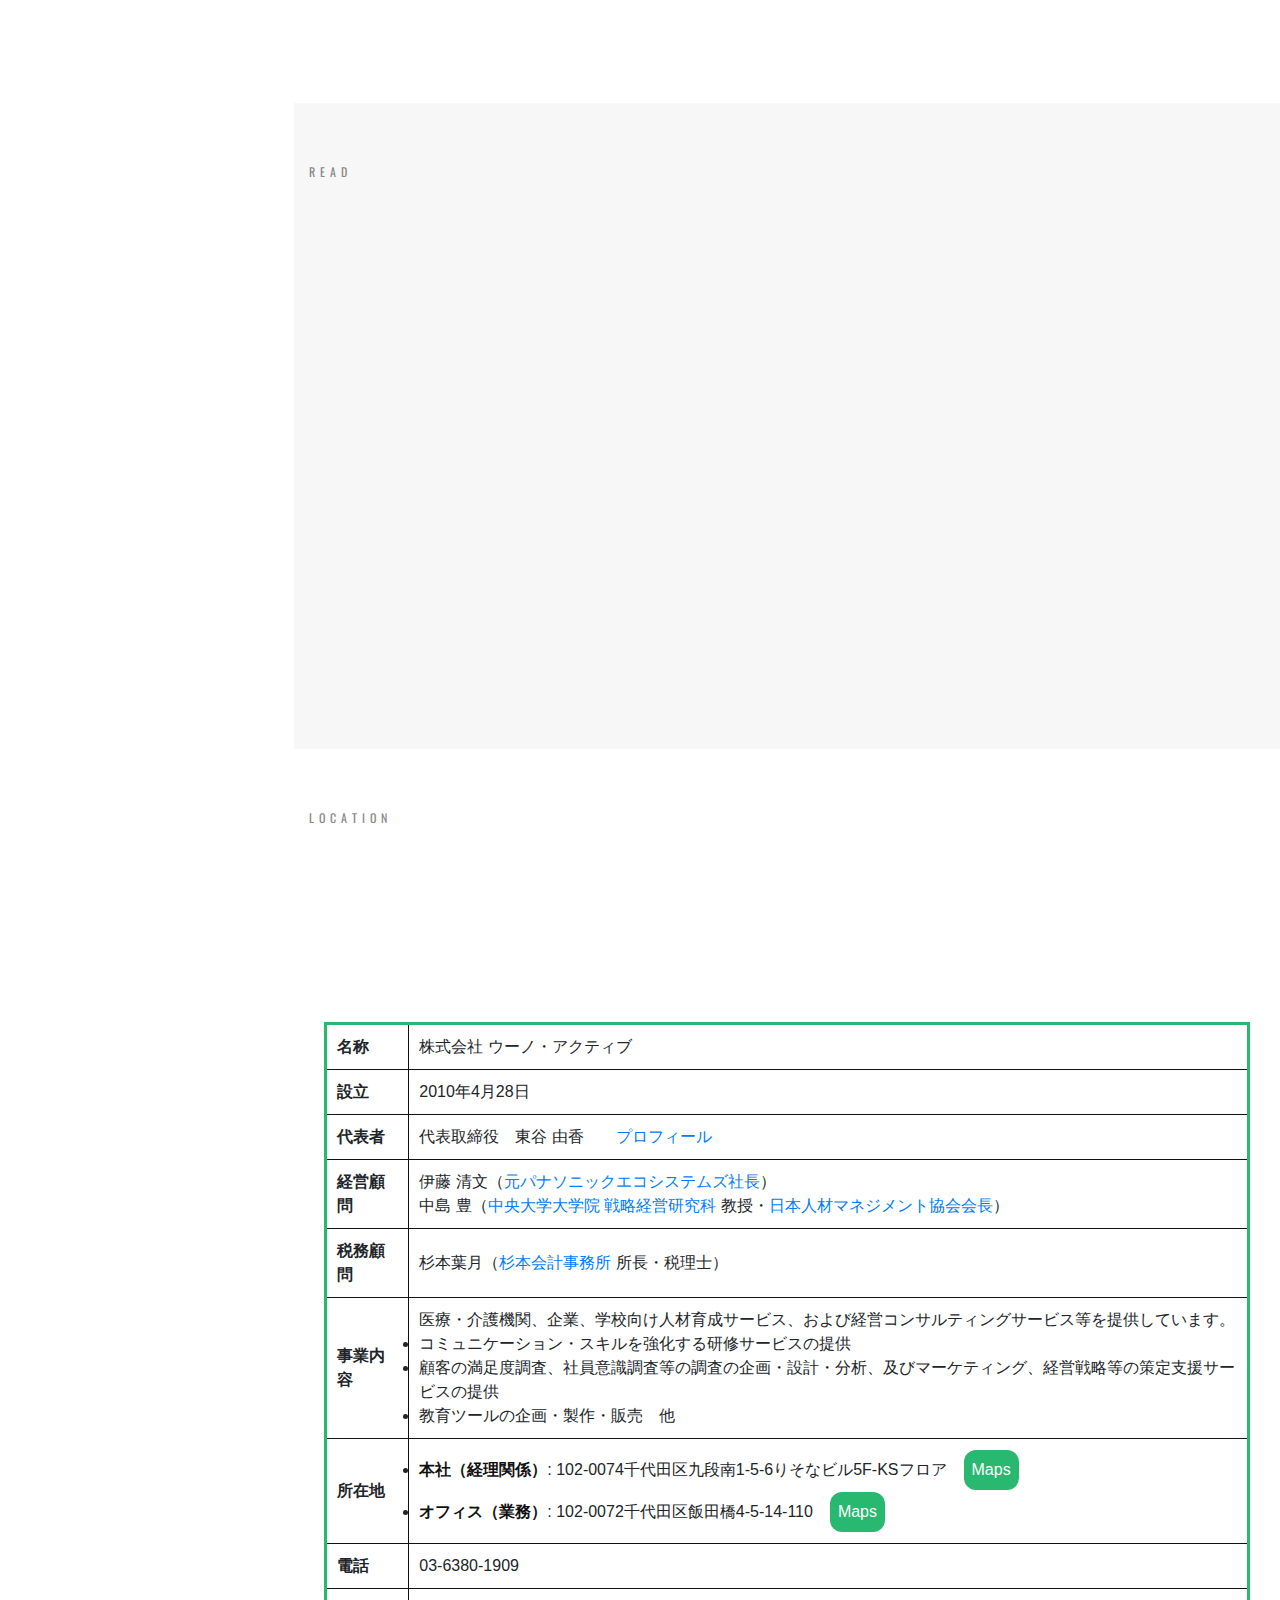
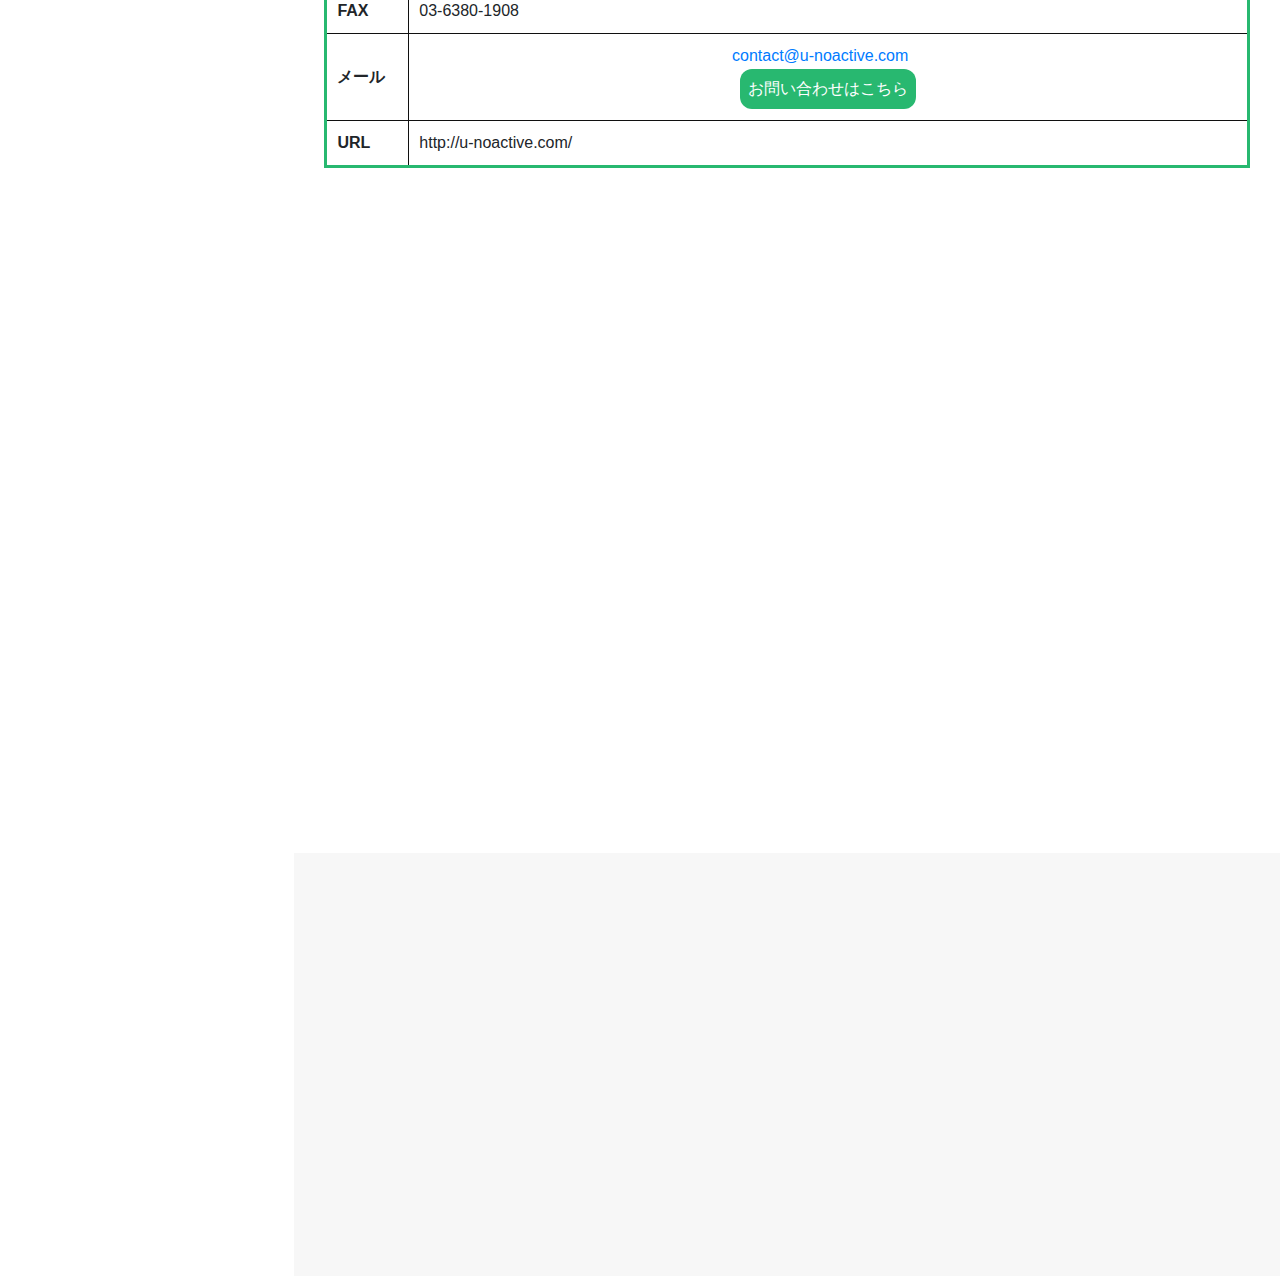
==== commit cc91c5bd: "Update index.html" ====
--- a/index.html
+++ b/index.html
@@ -109,7 +109,7 @@
                                 <p>ウーノ・アクティブの"ウーノ"は<b style="color:#f6a74d";>"人がウーんとノびる"</b>ことを願って社名にしています。</p>
                                 <ul class="toolbar">
                                     <br>
-                                  <li><button class="btn">ポートフォリオをダウンロードする</button></li>
+                                  <li><a href="https://www.kakugo.tv/person/detk8o4zb.html" target="_blanket"><button class="btn">ポートフォリオをダウンロードする</button></a></li>
                                 </ul>
                             </div>
                         </div>
@@ -499,4 +499,4 @@
     <script src="js/main.js"></script>
     
 </body>
-</html>+</html>
--- a/css/style.css
+++ b/css/style.css
@@ -2282,4 +2282,132 @@
     100% {
         width: 85%;
     }
-}+}
+
+
+
+
+/* blog-attention */
+
+.glow-on-hover {
+    width: 220px;
+    height: 50px;
+    border: none;
+    outline: none;
+    color: #fff;
+    background: #111;
+    cursor: pointer;
+    position: relative;
+    z-index: 0;
+    border-radius: 10px;
+}
+
+.glow-on-hover:before {
+    content: '';
+    background: linear-gradient(45deg, #ff0000, #ff7300, #fffb00, #48ff00, #00ffd5, #002bff, #7a00ff, #ff00c8, #ff0000);
+    position: absolute;
+    top: -2px;
+    left:-2px;
+    background-size: 400%;
+    z-index: -1;
+    filter: blur(5px);
+    width: calc(100% + 4px);
+    height: calc(100% + 4px);
+    animation: glowing 20s linear infinite;
+    opacity: 0;
+    transition: opacity .3s ease-in-out;
+    border-radius: 10px;
+}
+
+.glow-on-hover:active {
+    color: #000
+}
+
+.glow-on-hover:active:after {
+    background: transparent;
+}
+
+.glow-on-hover:hover:before {
+    opacity: 1;
+}
+
+.glow-on-hover:after {
+    z-index: -1;
+    content: '';
+    position: absolute;
+    width: 100%;
+    height: 100%;
+    background: #111;
+    left: 0;
+    top: 0;
+    border-radius: 10px;
+}
+
+@keyframes glowing {
+    0% { background-position: 0 0; }
+    50% { background-position: 400% 0; }
+    100% { background-position: 0 0; }
+}
+
+
+/* description section */
+
+        /* Unopened lightbox */
+        .lightbox {
+            display: none;
+          }
+          
+          /* Opened lightbox */
+          .lightbox:target {
+            position: absolute;
+            left: 0;
+            top: 0;
+            width: 100%;
+            height: 100%;
+            display: flex;
+            align-items: center;
+            justify-content: center;
+          }
+          
+          /* Lightbox content */
+          .lightbox figcaption {
+            width: 25rem;
+            position: relative;
+            padding: 1.5em;
+            background-color: #28b870;
+          }
+          
+          /* Close button */
+          .lightbox .close {
+            position: relative;
+            display: block;
+          }
+          
+          .lightbox .close::after {
+            right: -1rem;
+            top: -1rem;
+            width: 2rem;
+            height: 2rem;
+            position: absolute;
+            display: flex;
+            z-index: 1;
+            align-items: center;
+            justify-content: center;
+            background-color: black;
+            border-radius: 50%;
+            color: white;
+            content: "×";
+            cursor: pointer;
+          }
+          
+          /* Lightbox overlay */
+          .lightbox .close::before {
+            left: 0;
+            top: 0;
+            width: 100%;
+            height: 100%;
+            position: fixed;
+            background-color: rgba(255, 255, 255, 0.7);
+            content: "";
+            cursor: default;
+          }